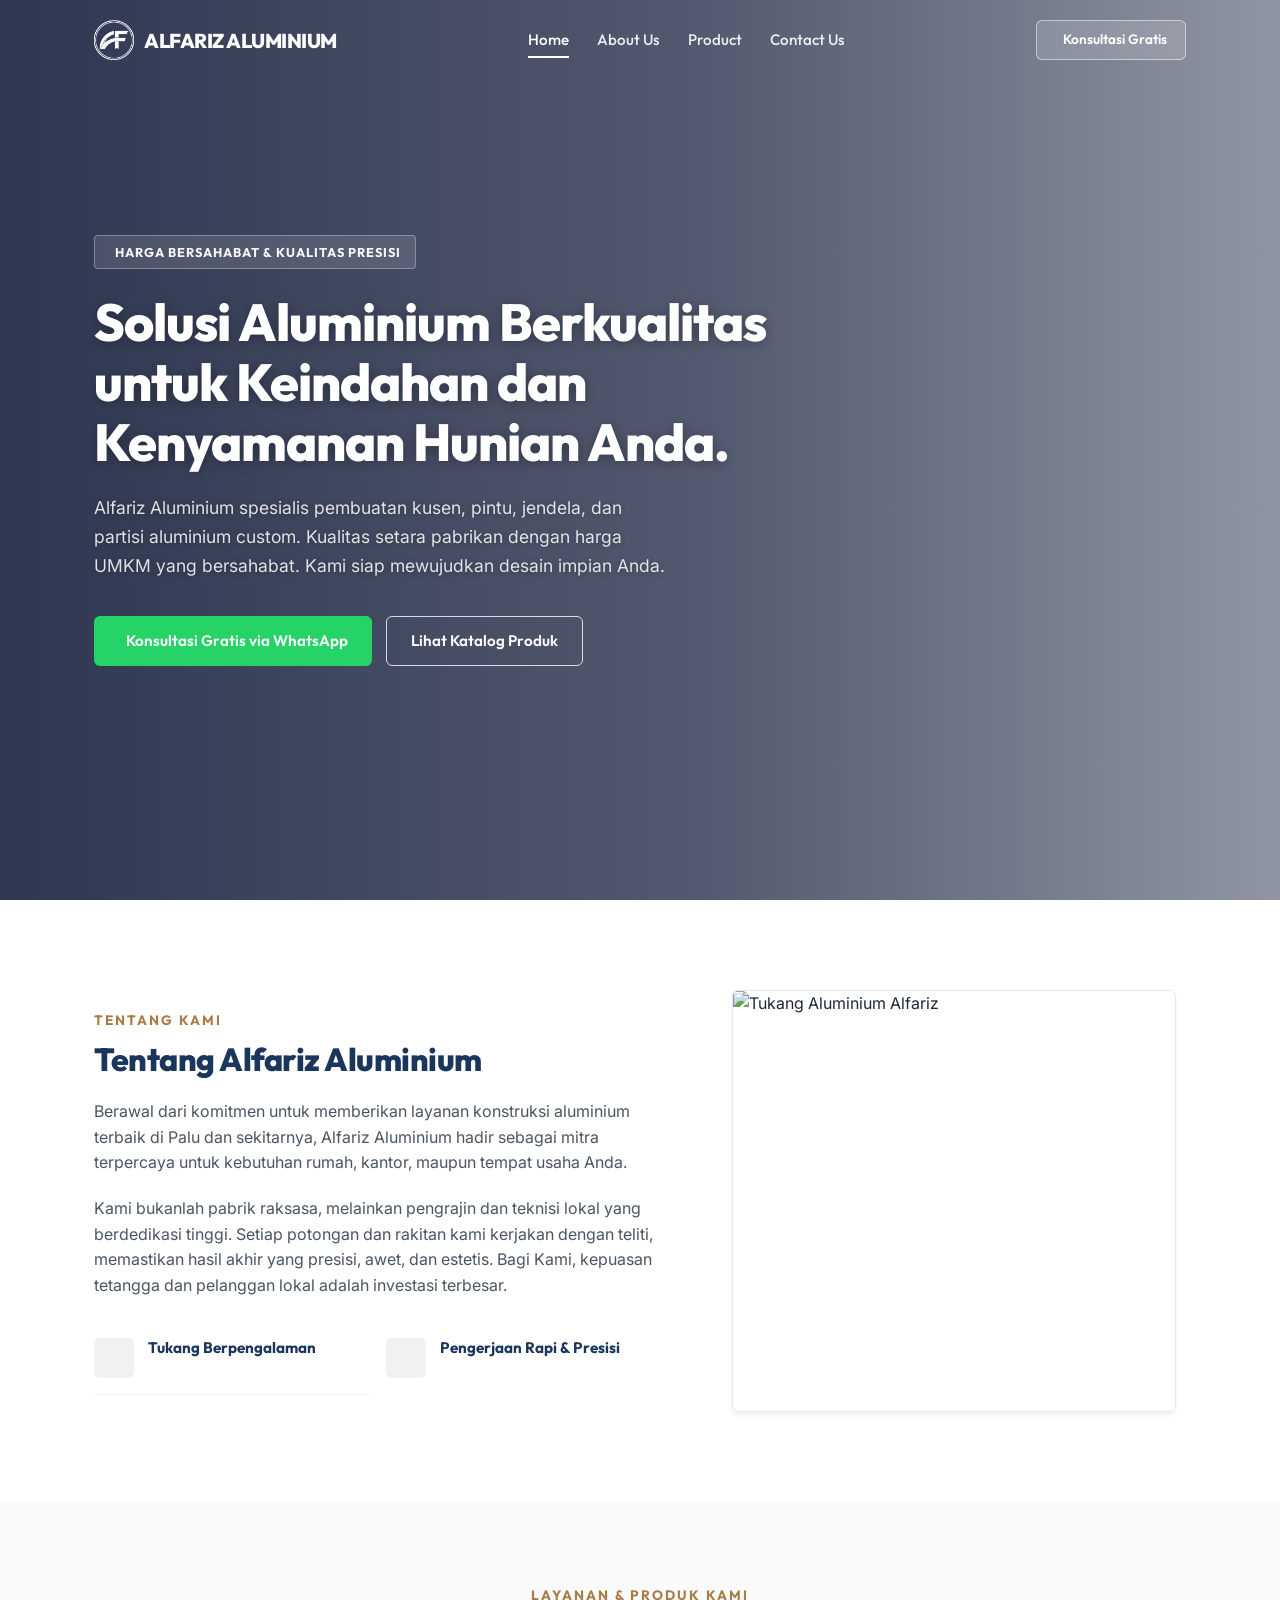
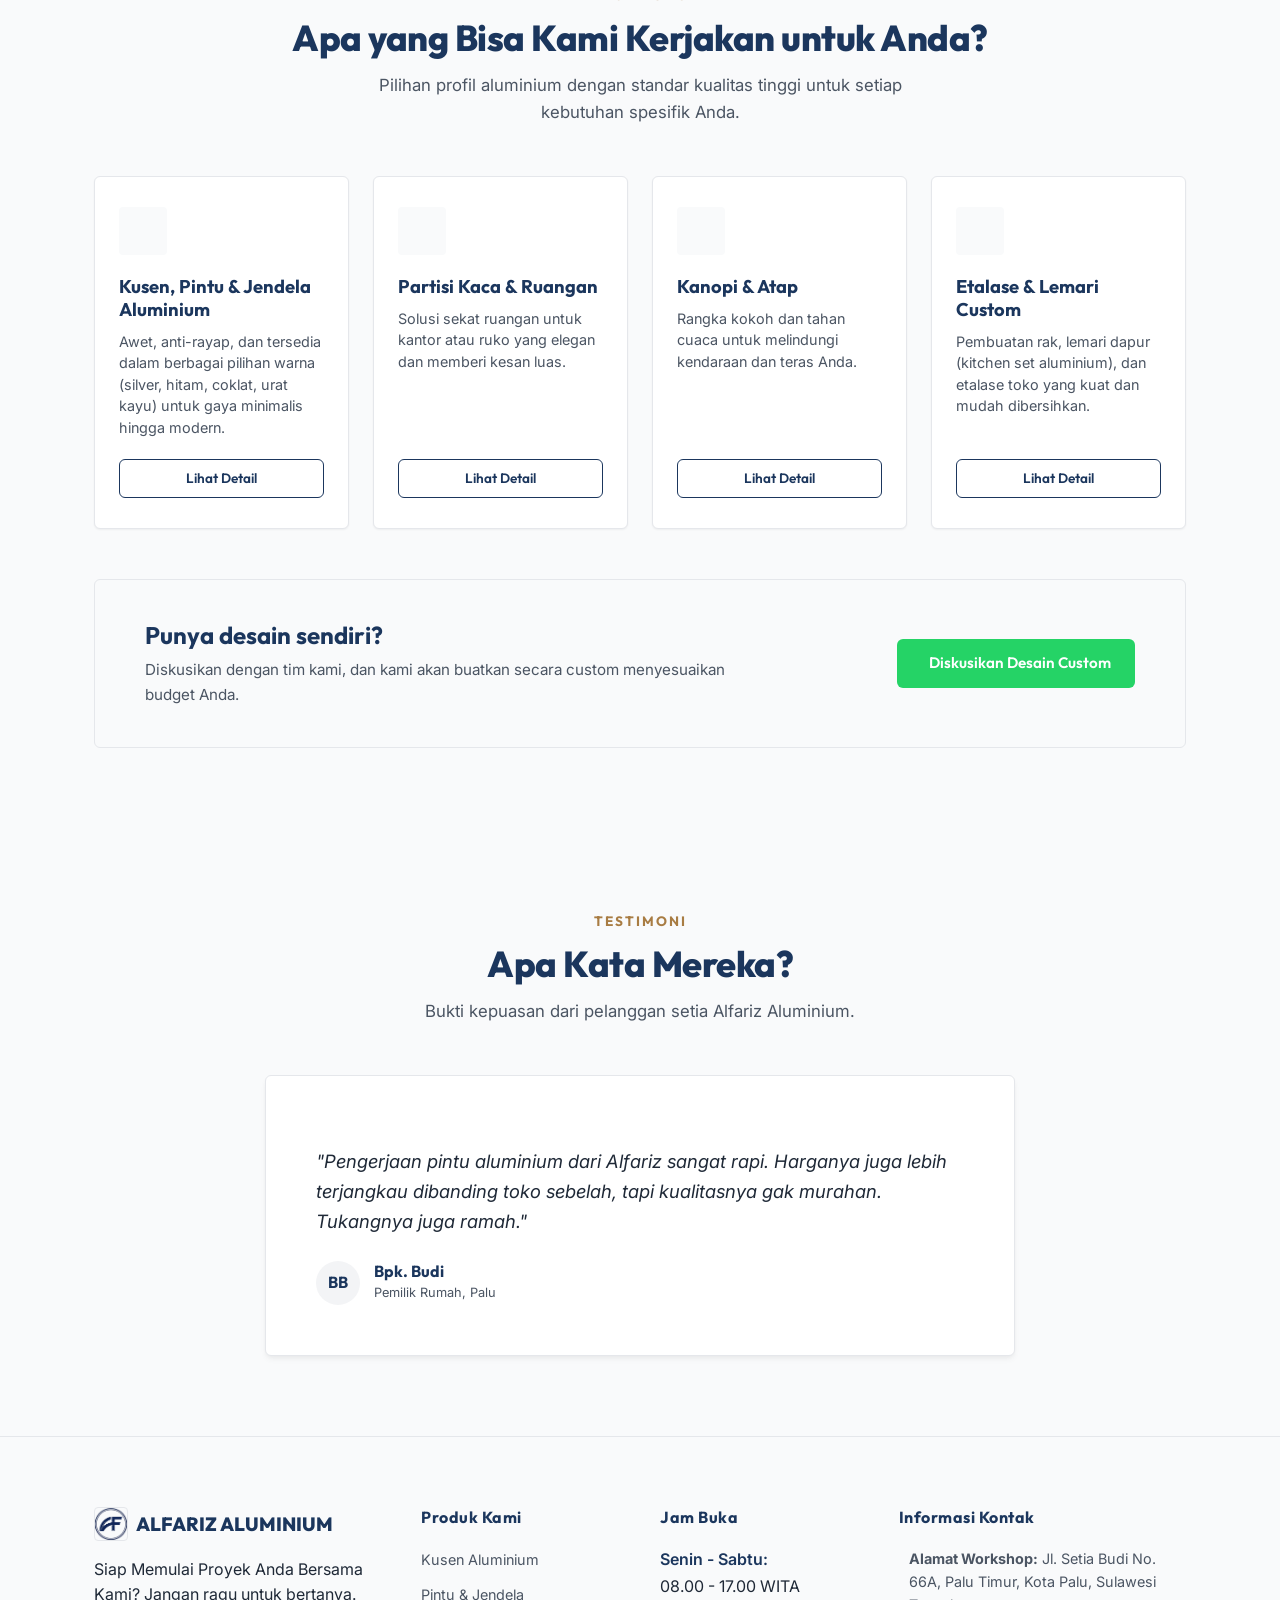
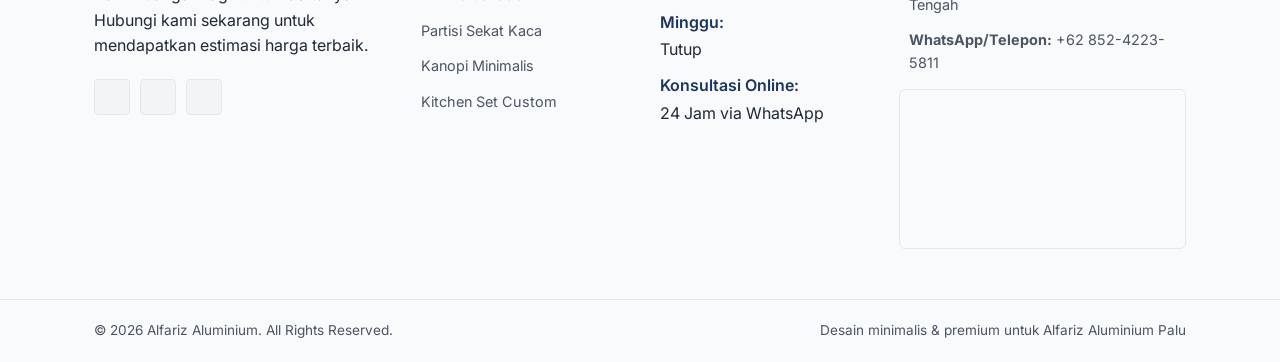
==== index.html @ 1baf0bf0 "Merge pull request #2 from nadiaa-03/home feat: initialize project with global stylesheet, base layo" ====
<!doctype html>
<html lang="id">
  <head>
    <meta charset="UTF-8" />
    <meta name="viewport" content="width=device-width, initial-scale=1.0" />
    <title>
      Alfariz Aluminium - Jasa Kusen, Pintu & Jendela Aluminium Custom Palu
    </title>
    <meta
      name="description"
      content="Bengkel aluminium terpercaya di Palu & sekitarnya. Pembuatan kusen, pintu, jendela, partisi kaca, kanopi, dan etalase custom presisi dengan harga UMKM bersahabat."
    />
    <link rel="preconnect" href="https://fonts.googleapis.com" />
    <link rel="preconnect" href="https://fonts.gstatic.com" crossorigin />
    <link
      href="https://fonts.googleapis.com/css2?family=Inter:wght@300;400;500;600;700&family=Outfit:wght@300;400;500;600;700;800&display=swap"
      rel="stylesheet"
    />
    <link rel="stylesheet" href="style/style.css" />
    <link
      rel="stylesheet"
      type="text/css"
      href="https://cdn.jsdelivr.net/npm/@phosphor-icons/web@2.1.1/src/regular/style.css"
    />
    <link
      rel="stylesheet"
      type="text/css"
      href="https://cdn.jsdelivr.net/npm/@phosphor-icons/web@2.1.1/src/fill/style.css"
    />
  </head>

  <body>
    <header class="header" id="header">
      <div class="navbar container">
        <a href="#" class="mainlogo">
          <div class="logo-icon">
            <img src="assets/logo.png" alt="Alfariz Aluminium Logo" />
          </div>
          <h1>ALFARIZ ALUMINIUM</h1>
        </a>

        <nav class="nav" id="nav-menu">
          <a href="#" class="active">Home</a>
          <a href="pages/about.html">About Us</a>
          <a href="pages/produk.html">Product</a>
          <a href="#kontak">Contact Us</a>
          <div class="mobileactbtn">
            <div
              style="
                display: flex;
                gap: 1em;
                justify-content: center;
                align-items: center;
              "
            >
              <a
                href="https://wa.me/6285242235811?text=Halo%20Alfariz%20Aluminium%2C%20saya%20tertarik%20tanya-tanya%20mengenai%20pembuatan%20kusen%2Fpintu%2Fjendela%20aluminium.%20Bisa%20survei%20ke%20lokasi%3F"
                target="_blank"
                class="btn-whatsapp btn-sm"
              >
                <i class="ph ph-whatsapp-logo"></i> Konsultasi Gratis
              </a>
            </div>
          </div>
        </nav>

        <div class="actbtn">
          <a
            href="https://wa.me/6285242235811?text=Halo%20Alfariz%20Aluminium%2C%20saya%20tertarik%20tanya-tanya%20mengenai%20pembuatan%20kusen%2Fpintu%2Fjendela%20aluminium.%20Bisa%20survei%20ke%20lokasi%3F"
            target="_blank"
            class="btn-whatsapp btn-sm"
          >
            <i class="ph ph-whatsapp-logo"></i> Konsultasi Gratis
          </a>
        </div>

        <button
          class="mobile-nav-toggle"
          id="nav-toggle"
          aria-label="Toggle Menu"
        >
          <i class="ph ph-list"></i>
        </button>
      </div>
    </header>
    <section
      class="hero"
      style="background-image: url(&quot;assets/hero.webp&quot;)"
    >
      <div class="hero-overlay"></div>
      <div class="hero-content container">
        <div class="hero-text-box">
          <span class="badge"
            ><i class="ph ph-seal-check"></i> Harga Bersahabat &amp; Kualitas
            Presisi</span
          >
          <h2 class="hero-title">
            Solusi Aluminium Berkualitas untuk Keindahan dan Kenyamanan Hunian
            Anda.
          </h2>
          <p class="hero-subtitle">
            Alfariz Aluminium spesialis pembuatan kusen, pintu, jendela, dan
            partisi aluminium custom. Kualitas setara pabrikan dengan harga UMKM
            yang bersahabat. Kami siap mewujudkan desain impian Anda.
          </p>
          <div class="hero-actions">
            <a
              href="https://wa.me/6285242235811?text=Halo%20Alfariz%20Aluminium%2C%20saya%20ingin%20konsultasi%20mengenai%20proyek%20saya"
              target="_blank"
              class="btn-whatsapp"
            >
              <i class="ph ph-whatsapp-logo"></i> Konsultasi Gratis via WhatsApp
            </a>
            <a href="pages/produk.html" class="btn-outline-white"
              >Lihat Katalog Produk</a
            >
          </div>
        </div>
      </div>
    </section>
    <section class="about-section section" id="tentang-kami">
      <div class="container about-layout">
        <div class="about-content">
          <span class="section-tag">Tentang Kami</span>
          <h3 class="section-title">Tentang Alfariz Aluminium</h3>
          <p>
            Berawal dari komitmen untuk memberikan layanan konstruksi aluminium
            terbaik di Palu dan sekitarnya, Alfariz Aluminium hadir sebagai
            mitra terpercaya untuk kebutuhan rumah, kantor, maupun tempat usaha
            Anda.
          </p>
          <p>
            Kami bukanlah pabrik raksasa, melainkan pengrajin dan teknisi lokal
            yang berdedikasi tinggi. Setiap potongan dan rakitan kami kerjakan
            dengan teliti, memastikan hasil akhir yang presisi, awet, dan
            estetis. Bagi Kami, kepuasan tetangga dan pelanggan lokal adalah
            investasi terbesar.
          </p>

          <div class="about-highlights">
            <div class="highlight-item">
              <div class="highlight-icon">
                <i class="ph-fill ph-check-square"></i>
              </div>
              <div class="highlight-text">
                <h5>Tukang Berpengalaman</h5>
              </div>
            </div>
            <div class="highlight-item">
              <div class="highlight-icon">
                <i class="ph-fill ph-paint-brush-broad"></i>
              </div>
              <div class="highlight-text">
                <h5>Pengerjaan Rapi &amp; Presisi</h5>
              </div>
            </div>
          </div>
        </div>

        <div class="about-img-box">
          <div class="about-img-wrapper">
            <img
              src="assets/hero2.png"
              alt="Tukang Aluminium Alfariz"
              class="about-img"
            />
          </div>
        </div>
      </div>
    </section>
    <section class="services-section section bg-light" id="layanan">
      <div class="container">
        <div class="section-header">
          <span class="section-tag">Layanan &amp; Produk Kami</span>
          <h3 class="section-title">Apa yang Bisa Kami Kerjakan untuk Anda?</h3>
          <p class="section-desc">
            Pilihan profil aluminium dengan standar kualitas tinggi untuk setiap
            kebutuhan spesifik Anda.
          </p>
        </div>

        <div class="grid-4">
          <div class="service-card">
            <div class="service-icon"><i class="ph ph-door"></i></div>
            <h4>Kusen, Pintu &amp; Jendela Aluminium</h4>
            <p>
              Awet, anti-rayap, dan tersedia dalam berbagai pilihan warna
              (silver, hitam, coklat, urat kayu) untuk gaya minimalis hingga
              modern.
            </p>
            <a
              href="pages/produk.html"
              class="btn-outline btn-sm"
              style="width: 100%; margin-top: auto"
              >Lihat Detail</a
            >
          </div>
          <div class="service-card">
            <div class="service-icon"><i class="ph ph-layout"></i></div>
            <h4>Partisi Kaca &amp; Ruangan</h4>
            <p>
              Solusi sekat ruangan untuk kantor atau ruko yang elegan dan
              memberi kesan luas.
            </p>
            <a
              href="pages/produk.html"
              class="btn-outline btn-sm"
              style="width: 100%; margin-top: auto"
              >Lihat Detail</a
            >
          </div>
          <div class="service-card">
            <div class="service-icon"><i class="ph ph-house-line"></i></div>
            <h4>Kanopi &amp; Atap</h4>
            <p>
              Rangka kokoh dan tahan cuaca untuk melindungi kendaraan dan teras
              Anda.
            </p>
            <a
              href="pages/produk.html"
              class="btn-outline btn-sm"
              style="width: 100%; margin-top: auto"
              >Lihat Detail</a
            >
          </div>
          <div class="service-card">
            <div class="service-icon"><i class="ph ph-blueprint"></i></div>
            <h4>Etalase &amp; Lemari Custom</h4>
            <p>
              Pembuatan rak, lemari dapur (kitchen set aluminium), dan etalase
              toko yang kuat dan mudah dibersihkan.
            </p>
            <a
              href="pages/produk.html"
              class="btn-outline btn-sm"
              style="width: 100%; margin-top: auto"
              >Lihat Detail</a
            >
          </div>
        </div>
        <div class="custom-promo-banner">
          <div class="custom-promo-text">
            <h4>Punya desain sendiri?</h4>
            <p>
              Diskusikan dengan tim kami, dan kami akan buatkan secara custom
              menyesuaikan budget Anda.
            </p>
          </div>
          <a
            href="https://wa.me/6285242235811?text=Halo%20Alfariz%20Aluminium%2C%20saya%20punya%20desain%20sendiri%20dan%20ingin%20tanya%20biaya."
            target="_blank"
            class="btn-whatsapp"
          >
            <i class="ph ph-whatsapp-logo"></i> Diskusikan Desain Custom
          </a>
        </div>
      </div>
    </section>

    <section class="testimonial-section section bg-light" id="testimoni">
      <div class="container">
        <div class="section-header">
          <span class="section-tag">Testimoni</span>
          <h3 class="section-title">Apa Kata Mereka?</h3>
          <p class="section-desc">
            Bukti kepuasan dari pelanggan setia Alfariz Aluminium.
          </p>
        </div>

        <div class="testimonial-container">
          <div class="testimonial-quote-icon"><i class="ph ph-quotes"></i></div>
          <div class="testimonial-rating">
            <i class="ph-fill ph-star"></i>
            <i class="ph-fill ph-star"></i>
            <i class="ph-fill ph-star"></i>
            <i class="ph-fill ph-star"></i>
            <i class="ph-fill ph-star"></i>
          </div>
          <p class="testimonial-text">
            "Pengerjaan pintu aluminium dari Alfariz sangat rapi. Harganya juga
            lebih terjangkau dibanding toko sebelah, tapi kualitasnya gak
            murahan. Tukangnya juga ramah."
          </p>
          <div class="testimonial-author">
            <div class="author-avatar">BB</div>
            <div class="author-info">
              <h5>Bpk. Budi</h5>
              <p>Pemilik Rumah, Palu</p>
            </div>
          </div>
        </div>
      </div>
    </section>
    <footer class="footer" id="kontak">
      <div class="container footer-top">
        <div class="footer-grid">
          <!-- Kolom 1 -->
          <div class="footer-col">
            <a href="#" class="footer-logo">
              <div class="footer-logo-icon">
                <img src="assets/logo.png" alt="Alfariz Aluminium Logo" />
              </div>
              <h2>ALFARIZ ALUMINIUM</h2>
            </a>
            <p>
              Siap Memulai Proyek Anda Bersama Kami? Jangan ragu untuk bertanya.
              Hubungi kami sekarang untuk mendapatkan estimasi harga terbaik.
            </p>
            <div class="social-links">
              <a href="#" aria-label="Facebook"
                ><i class="ph-fill ph-facebook-logo"></i
              ></a>
              <a href="#" aria-label="Instagram"
                ><i class="ph-fill ph-instagram-logo"></i
              ></a>
              <a
                href="https://wa.me/6285242235811"
                target="_blank"
                aria-label="WhatsApp"
                ><i class="ph-fill ph-whatsapp-logo"></i
              ></a>
            </div>
          </div>
          <div class="footer-col">
            <h4>Produk Kami</h4>
            <ul>
              <li><a href="pages/produk.html">Kusen Aluminium</a></li>
              <li><a href="pages/produk.html">Pintu &amp; Jendela</a></li>
              <li><a href="pages/produk.html">Partisi Sekat Kaca</a></li>
              <li><a href="pages/produk.html">Kanopi Minimalis</a></li>
              <li><a href="pages/produk.html">Kitchen Set Custom</a></li>
            </ul>
          </div>
          <div class="footer-col">
            <h4>Jam Buka</h4>
            <ul>
              <li>
                <span
                  style="
                    display: block;
                    font-weight: 600;
                    color: var(--primary-color);
                    margin-bottom: 2px;
                  "
                  >Senin - Sabtu:</span
                >
                08.00 - 17.00 WITA
              </li>
              <li>
                <span
                  style="
                    display: block;
                    font-weight: 600;
                    color: var(--primary-color);
                    margin-bottom: 2px;
                  "
                  >Minggu:</span
                >
                Tutup
              </li>
              <li>
                <span
                  style="
                    display: block;
                    font-weight: 600;
                    color: var(--primary-color);
                    margin-bottom: 2px;
                  "
                  >Konsultasi Online:</span
                >
                24 Jam via WhatsApp
              </li>
            </ul>
          </div>
          <div class="footer-col">
            <h4>Informasi Kontak</h4>
            <div class="contact-item">
              <i class="ph ph-map-pin"></i>
              <span
                ><strong>Alamat Workshop:</strong> Jl. Setia Budi No. 66A, Palu
                Timur, Kota Palu, Sulawesi Tengah</span
              >
            </div>
            <div class="contact-item">
              <i class="ph ph-phone"></i>
              <span><strong>WhatsApp/Telepon:</strong> +62 852-4223-5811</span>
            </div>
            <div class="map-wrapper">
              <iframe
                src="https://www.google.com/maps/embed?pb=!1m18!1m12!1m3!1d3989.3392387255503!2d119.87654917501258!3d-0.887912499103489!2m3!1f0!2f0!3f0!3m2!1i1024!2i768!4f13.1!3m3!1m2!1s0x2d8bedd5c9bcc8b3%3A0x6ffa94fde6318a4d!2sJl.%20Setia%20Budi%20Lrg%20Samping%20Gereja%20No.66%2C%20Advent%2C%20Kec.%20Palu%20Tim.%2C%20Kota%20Palu%2C%20Sulawesi%20Tengah%2094118!5e0!3m2!1sid!2sid!4v1780995132276!5m2!1sid!2sid"
                width="600"
                height="450"
                style="border: 0"
                allowfullscreen=""
                loading="lazy"
                referrerpolicy="no-referrer-when-downgrade"
              ></iframe>
            </div>
          </div>
        </div>
      </div>

      <div class="footer-bottom">
        <div class="container">
          <p>&copy; 2026 Alfariz Aluminium. All Rights Reserved.</p>
          <p>Desain minimalis &amp; premium untuk Alfariz Aluminium Palu</p>
        </div>
      </div>
    </footer>

    <script src="js/script.js"></script>
  </body>
</html>
---- style/style.css ----
@import url("https://fonts.googleapis.com/css2?family=Inter:wght@300;400;500;600;700&family=Outfit:wght@300;400;500;600;700;800&display=swap");

:root {
  --primary-color: #1b365d;
  --primary-dark: #0f1e36;
  --accent-color: #a87c43;
  --accent-hover: #8c6239;
  --bg-main: #ffffff;
  --bg-light: #f9fafb;
  --text-main: #1f2937;
  --text-muted: #4b5563;
  --border-color: #e5e7eb;
  --border-light: #f3f4f6;
  --font-family: "Inter", sans-serif;
  --font-title: "Outfit", sans-serif;
  --container-width: 1140px;
  --border-radius: 6px;
  --border-radius-lg: 10px;
  --transition-fast: 0.2s ease-in-out;
  --transition-smooth: 0.35s ease-in-out;
  --shadow-sm: 0 1px 2px 0 rgba(0, 0, 0, 0.05);
  --shadow-md:
    0 4px 6px -1px rgba(0, 0, 0, 0.05), 0 2px 4px -1px rgba(0, 0, 0, 0.03);
  --shadow-lg:
    0 10px 15px -3px rgba(0, 0, 0, 0.05), 0 4px 6px -2px rgba(0, 0, 0, 0.02);
}

* {
  padding: 0;
  margin: 0;
  box-sizing: border-box;
}

html {
  scroll-behavior: smooth;
  font-size: 16px;
}

body {
  font-family: var(--font-family);
  color: var(--text-main);
  line-height: 1.6;
  background-color: var(--bg-main);
  overflow-x: hidden;
}

h1,
h2,
h3,
h4,
h5,
h6 {
  font-family: var(--font-title);
  color: var(--primary-color);
  font-weight: 700;
  line-height: 1.25;
}

p {
  font-family: var(--font-family);
  font-weight: 400;
}

.container {
  max-width: var(--container-width);
  margin: 0 auto;
  padding: 0 24px;
  width: 100%;
}

.section {
  padding: 80px 0;
}

.bg-light {
  background-color: var(--bg-light);
}

.text-center {
  text-align: center;
}

.text-left {
  text-align: left !important;
}

.text-accent {
  color: var(--accent-color);
}

.section-header {
  text-align: center;
  margin-bottom: 50px;
}

.section-tag {
  display: inline-block;
  color: var(--accent-color);
  font-family: var(--font-title);
  font-size: 0.85rem;
  font-weight: 700;
  letter-spacing: 2px;
  text-transform: uppercase;
  margin-bottom: 8px;
}

.section-title {
  font-size: 2.25rem;
  font-weight: 800;
  color: var(--primary-color);
  letter-spacing: -0.5px;
  margin-bottom: 12px;
}

.section-desc {
  color: var(--text-muted);
  font-size: 1.05rem;
  max-width: 600px;
  margin: 0 auto;
}

.btn-primary,
.btn-secondary,
.btn-outline,
.btn-whatsapp,
.btn-outline-white {
  display: inline-flex;
  align-items: center;
  justify-content: center;
  gap: 8px;
  padding: 12px 24px;
  font-family: var(--font-title);
  font-weight: 600;
  font-size: 0.95rem;
  text-decoration: none;
  border-radius: var(--border-radius);
  transition: var(--transition-fast);
  cursor: pointer;
  border: none;
}

.btn-primary {
  background-color: var(--primary-color);
  color: var(--bg-main);
}

.btn-primary:hover {
  background-color: var(--primary-dark);
  transform: translateY(-1px);
}

.btn-whatsapp {
  background-color: #25d366;
  color: var(--bg-main);
}

.btn-whatsapp:hover {
  background-color: #128c7e;
  transform: translateY(-1px);
}

.btn-outline {
  background-color: transparent;
  color: var(--primary-color);
  border: 1.5px solid var(--primary-color);
}

.btn-outline:hover {
  background-color: var(--primary-color);
  color: var(--bg-main);
  transform: translateY(-1px);
}

.btn-outline-white {
  background-color: transparent;
  color: var(--bg-main);
  border: 1.5px solid rgba(255, 255, 255, 0.8);
}

.btn-outline-white:hover {
  border-color: var(--bg-main);
  background-color: var(--bg-main);
  color: var(--primary-color);
  transform: translateY(-1px);
}

.btn-sm {
  padding: 8px 18px;
  font-size: 0.85rem;
}

.header {
  background: transparent;
  position: fixed;
  width: 100%;
  top: 0;
  left: 0;
  z-index: 1000;
  border-bottom: 1px solid transparent;
  transition:
    background 0.35s ease,
    border-color 0.35s ease,
    box-shadow 0.35s ease;
}

.header.scrolled {
  background: var(--bg-main);
  border-bottom-color: var(--border-color);
  box-shadow: 0 2px 8px rgba(0, 0, 0, 0.06);
}

.navbar {
  display: flex;
  justify-content: space-between;
  align-items: center;
  height: 80px;
}

.mainlogo {
  display: flex;
  align-items: center;
  text-decoration: none;
  gap: 10px;
}

.logo-icon {
  display: flex;
  align-items: center;
  justify-content: center;
  filter: brightness(0) invert(1);
  border-radius: 4px;
  overflow: hidden;
  transition:
    background 0.35s ease,
    color 0.35s ease;
}

.logo-icon img {
  width: 40px;
  height: 40px;
  object-fit: contain;
  display: block;
}

.header.scrolled .logo-icon {
  color: var(--bg-main);
}

.mainlogo h1 {
  font-size: 1.25rem;
  font-weight: 800;
  letter-spacing: -0.5px;
  color: var(--bg-main);
  display: flex;
  align-items: center;
  gap: 4px;
  transition: color 0.35s ease;
}

.header.scrolled .mainlogo h1 {
  color: var(--primary-color);
}

.mainlogo h1 span {
  font-weight: 400;
  color: rgba(255, 255, 255, 0.7);
  transition: color 0.35s ease;
}

.header.scrolled .mainlogo h1 span {
  color: var(--text-muted);
}

.nav {
  display: flex;
  gap: 28px;
}

.nav a {
  color: rgba(255, 255, 255, 0.9);
  text-decoration: none;
  font-weight: 500;
  font-size: 0.95rem;
  transition: var(--transition-fast);
  position: relative;
  padding: 6px 0;
  font-family: var(--font-title);
}

.header.scrolled .nav a {
  color: var(--text-main);
}

.nav a:hover,
.nav a.active {
  color: var(--bg-main);
}

.header.scrolled .nav a:hover,
.header.scrolled .nav a.active {
  color: var(--accent-color);
}

.nav a::after {
  content: "";
  position: absolute;
  width: 0;
  height: 2px;
  bottom: 0;
  left: 0;
  background-color: var(--bg-main);
  transition: var(--transition-fast);
}

.header.scrolled .nav a::after {
  background-color: var(--accent-color);
}

.nav a:hover::after,
.nav a.active::after {
  width: 100%;
}

.actbtn {
  display: flex;
  align-items: center;
}

.mobileactbtn {
  display: none;
}

.actbtn .btn-whatsapp {
  background-color: rgba(255, 255, 255, 0.15);
  color: var(--bg-main);
  border: 1.5px solid rgba(255, 255, 255, 0.5);
  transition:
    background 0.35s ease,
    color 0.35s ease,
    border-color 0.35s ease;
}

.actbtn .btn-whatsapp:hover {
  background-color: rgba(255, 255, 255, 0.25);
}

.header.scrolled .actbtn .btn-whatsapp {
  background-color: #25d366;
  color: var(--bg-main);
  border-color: transparent;
}

.header.scrolled .actbtn .btn-whatsapp:hover {
  background-color: #128c7e;
}

.mobile-nav-toggle {
  display: none;
  background: transparent;
  border: none;
  color: var(--bg-main);
  font-size: 1.5rem;
  cursor: pointer;
  transition: color 0.35s ease;
}

.header.scrolled .mobile-nav-toggle {
  color: var(--primary-color);
}

.hero {
  position: relative;
  height: 100vh;
  min-height: 620px;
  display: flex;
  align-items: center;
  background-size: cover;
  background-position: center;
  background-repeat: no-repeat;
}

.hero-overlay {
  position: absolute;
  top: 0;
  left: 0;
  width: 100%;
  height: 100%;
  background: linear-gradient(
    to right,
    rgba(10, 20, 50, 0.85) 0%,
    rgba(10, 20, 50, 0.7) 55%,
    rgba(10, 20, 50, 0.45) 100%
  );
  z-index: 1;
}

.hero-content {
  position: relative;
  z-index: 2;
  padding: 0 24px;
}

.hero-text-box {
  max-width: 680px;
}

.badge {
  display: inline-flex;
  align-items: center;
  gap: 6px;
  padding: 6px 14px;
  background-color: rgba(255, 255, 255, 0.12);
  color: rgba(255, 255, 255, 0.95);
  border: 1px solid rgba(255, 255, 255, 0.3);
  border-radius: 4px;
  font-size: 0.8rem;
  font-weight: 700;
  font-family: var(--font-title);
  margin-bottom: 24px;
  letter-spacing: 1px;
  text-transform: uppercase;
}

.hero-title {
  font-size: 3.25rem;
  font-weight: 800;
  line-height: 1.15;
  margin-bottom: 20px;
  letter-spacing: -1px;
  color: #ffffff;
  text-shadow: 0 2px 12px rgba(0, 0, 0, 0.3);
}

.hero-subtitle {
  font-size: 1.1rem;
  color: rgba(255, 255, 255, 0.85);
  margin-bottom: 36px;
  line-height: 1.65;
  max-width: 580px;
  text-shadow: 0 1px 6px rgba(0, 0, 0, 0.3);
}

.hero-actions {
  display: flex;
  gap: 14px;
  flex-wrap: wrap;
}

.about-layout {
  display: grid;
  grid-template-columns: 1.1fr 0.9fr;
  gap: 60px;
  align-items: center;
}

.about-content h3 {
  margin-bottom: 20px;
  font-size: 2rem;
}

.about-content p {
  font-size: 1rem;
  color: var(--text-muted);
  margin-bottom: 20px;
}

.about-highlights {
  display: grid;
  grid-template-columns: 1fr 1fr;
  gap: 16px;
  margin-top: 24px;
}

.highlight-item {
  display: flex;
  align-items: center;
  gap: 10px;
}

.highlight-icon {
  width: 34px;
  height: 34px;
  border-radius: 4px;
  background-color: rgba(27, 54, 93, 0.05);
  color: var(--primary-color);
  display: flex;
  align-items: center;
  justify-content: center;
  font-size: 1.15rem;
}

.highlight-text h5 {
  font-size: 0.95rem;
  color: var(--primary-color);
  font-weight: 700;
}

.about-img-box {
  position: relative;
  padding: 10px;
}

.about-img-wrapper {
  overflow: hidden;
  border-radius: var(--border-radius);
  box-shadow: var(--shadow-md);
  border: 1px solid var(--border-color);
}

.about-img {
  width: 100%;
  height: 420px;
  object-fit: cover;
  display: block;
}

.grid-4 {
  display: grid;
  grid-template-columns: repeat(4, 1fr);
  gap: 24px;
}

.service-card {
  background: var(--bg-main);
  border: 1px solid var(--border-color);
  border-radius: var(--border-radius);
  padding: 30px 24px;
  transition: var(--transition-fast);
  display: flex;
  flex-direction: column;
  height: 100%;
  box-shadow: var(--shadow-sm);
}

.service-card:hover {
  border-color: var(--accent-color);
  box-shadow: var(--shadow-md);
  transform: translateY(-2px);
}

.service-icon {
  width: 48px;
  height: 48px;
  border-radius: 4px;
  background-color: var(--bg-light);
  color: var(--primary-color);
  display: flex;
  align-items: center;
  justify-content: center;
  font-size: 1.5rem;
  margin-bottom: 20px;
  transition: var(--transition-fast);
}

.service-card:hover .service-icon {
  background-color: var(--primary-color);
  color: var(--bg-main);
}

.service-card h4 {
  font-size: 1.15rem;
  margin-bottom: 10px;
}

.service-card p {
  color: var(--text-muted);
  font-size: 0.9rem;
  margin-bottom: 20px;
  flex-grow: 1;
  line-height: 1.5;
}

.service-link {
  display: inline-flex;
  align-items: center;
  gap: 6px;
  font-family: var(--font-title);
  color: var(--accent-color);
  font-weight: 700;
  text-decoration: none;
  font-size: 0.9rem;
  margin-top: auto;
}

.service-link:hover {
  color: var(--accent-hover);
}

.custom-promo-banner {
  margin-top: 50px;
  background-color: var(--bg-light);
  border: 1px solid var(--border-color);
  border-radius: var(--border-radius);
  padding: 40px 50px;
  display: flex;
  align-items: center;
  justify-content: space-between;
  gap: 30px;
}

.custom-promo-text h4 {
  font-size: 1.5rem;
  margin-bottom: 8px;
  color: var(--primary-color);
}

.custom-promo-text p {
  color: var(--text-muted);
  font-size: 0.95rem;
  max-width: 600px;
}

.why-grid {
  display: grid;
  grid-template-columns: repeat(4, 1fr);
  gap: 24px;
}

.why-item {
  background: var(--bg-main);
  border: 1px solid var(--border-color);
  padding: 24px;
  border-radius: var(--border-radius);
  box-shadow: var(--shadow-sm);
}

.why-icon-box {
  width: 40px;
  height: 40px;
  border-radius: 4px;
  background-color: rgba(168, 124, 67, 0.08);
  color: var(--accent-color);
  display: flex;
  align-items: center;
  justify-content: center;
  font-size: 1.3rem;
  margin-bottom: 16px;
}

.why-item h4 {
  font-size: 1.1rem;
  margin-bottom: 8px;
}

.why-item p {
  font-size: 0.85rem;
  color: var(--text-muted);
  line-height: 1.5;
}

.testimonial-container {
  max-width: 750px;
  margin: 0 auto;
  background: var(--bg-main);
  border: 1px solid var(--border-color);
  border-radius: var(--border-radius);
  padding: 50px;
  box-shadow: var(--shadow-md);
  position: relative;
}

.testimonial-quote-icon {
  position: absolute;
  top: 30px;
  right: 40px;
  font-size: 4rem;
  color: var(--border-light);
  line-height: 1;
  z-index: 1;
  opacity: 0.5;
}

.testimonial-rating {
  display: flex;
  gap: 4px;
  color: #fbbf24;
  /* Star Yellow */
  font-size: 1.1rem;
  margin-bottom: 20px;
}

.testimonial-text {
  font-size: 1.15rem;
  color: var(--text-main);
  line-height: 1.65;
  margin-bottom: 24px;
  font-style: italic;
  position: relative;
  z-index: 2;
}

.testimonial-author {
  display: flex;
  align-items: center;
  gap: 14px;
}

.author-avatar {
  width: 44px;
  height: 44px;
  border-radius: 50%;
  background-color: var(--border-light);
  display: flex;
  align-items: center;
  justify-content: center;
  font-weight: 700;
  font-family: var(--font-title);
  color: var(--primary-color);
}

.author-info h5 {
  font-size: 1rem;
  margin-bottom: 2px;
}

.author-info p {
  font-size: 0.8rem;
  color: var(--text-muted);
}

.footer {
  background-color: var(--bg-light);
  color: var(--text-main);
  padding-top: 70px;
  border-top: 1px solid var(--border-color);
}

.footer-top {
  margin-bottom: 50px;
}

.footer-logo {
  display: flex;
  align-items: center;
  gap: 8px;
  text-decoration: none;
  margin-bottom: 16px;
}

.footer-logo-icon {
  width: 34px;
  height: 34px;
  display: flex;
  align-items: center;
  justify-content: center;
  background-color: var(--bg-light);
  border: 1px solid var(--border-color);
  border-radius: 4px;
}

.footer-logo-icon img {
  width: 100%;
  height: 100%;
  object-fit: contain;
  display: block;
}

.footer-logo h2 {
  color: var(--primary-color);
  font-size: 1.2rem;
  font-weight: 800;
}

.footer-grid {
  display: grid;
  grid-template-columns: 1.3fr 0.9fr 0.9fr 1.3fr;
  gap: 40px;
}

.footer-col h4 {
  color: var(--primary-color);
  font-size: 1rem;
  margin-bottom: 20px;
  font-weight: 700;
  letter-spacing: 0.5px;
}

.footer-col ul {
  list-style: none;
}

.footer-col ul li {
  margin-bottom: 10px;
}

.footer-col ul a {
  color: var(--text-muted);
  text-decoration: none;
  font-size: 0.9rem;
  transition: var(--transition-fast);
}

.footer-col ul a:hover {
  color: var(--accent-color);
}

.contact-item {
  display: flex;
  align-items: flex-start;
  gap: 10px;
  margin-bottom: 12px;
  font-size: 0.9rem;
  color: var(--text-muted);
}

.contact-item i {
  color: var(--accent-color);
  font-size: 1.1rem;
  margin-top: 2px;
}

.map-wrapper {
  border-radius: var(--border-radius);
  overflow: hidden;
  border: 1px solid var(--border-color);
  height: 160px;
  margin-top: 15px;
}

.map-wrapper iframe {
  width: 100%;
  height: 100%;
  border: 0;
  display: block;
}

.footer-bottom {
  background-color: var(--bg-light);
  padding: 20px 0;
  font-size: 0.85rem;
  color: var(--text-muted);
  border-top: 1px solid var(--border-color);
}

.footer-bottom .container {
  display: flex;
  justify-content: space-between;
  align-items: center;
  flex-wrap: wrap;
  gap: 16px;
}

.page-hero {
  position: relative;
  background-color: var(--primary-color);
  padding: 130px 0 70px;
  overflow: hidden;
}

.page-hero::before {
  content: "";
  position: absolute;
  inset: 0;
  background: url("../assets/hero.webp") center / cover no-repeat;
  opacity: 0.08;
  z-index: 0;
}

.page-hero-overlay {
  position: absolute;
  inset: 0;
  background: linear-gradient(
    135deg,
    rgba(15, 30, 54, 0.95) 0%,
    rgba(27, 54, 93, 0.88) 100%
  );
  z-index: 1;
}

.page-hero-content {
  position: relative;
  z-index: 2;
}

.page-hero-tag {
  display: inline-flex;
  align-items: center;
  gap: 6px;
  background-color: rgba(168, 124, 67, 0.2);
  color: var(--accent-color);
  border: 1px solid rgba(168, 124, 67, 0.4);
  border-radius: 4px;
  padding: 5px 14px;
  font-size: 0.8rem;
  font-weight: 700;
  font-family: var(--font-title);
  letter-spacing: 1.5px;
  text-transform: uppercase;
  margin-bottom: 20px;
}

.page-hero-title {
  font-family: var(--font-title);
  font-size: 2.8rem;
  font-weight: 800;
  color: #ffffff;
  line-height: 1.2;
  letter-spacing: -0.5px;
  margin-bottom: 16px;
}

.page-hero-sub {
  font-size: 1.05rem;
  color: rgba(255, 255, 255, 0.75);
  max-width: 600px;
  line-height: 1.65;
  margin-bottom: 28px;
}

.breadcrumb {
  display: flex;
  align-items: center;
  gap: 8px;
  font-size: 0.88rem;
  font-family: var(--font-title);
}

.breadcrumb a {
  color: rgba(255, 255, 255, 0.6);
  text-decoration: none;
  display: flex;
  align-items: center;
  gap: 5px;
  transition: var(--transition-fast);
}

.breadcrumb a:hover {
  color: var(--accent-color);
}

.breadcrumb span {
  color: rgba(255, 255, 255, 0.85);
  font-weight: 600;
}

.breadcrumb-sep {
  color: rgba(255, 255, 255, 0.35);
  font-size: 0.75rem;
}

.about-stats {
  display: flex;
  align-items: center;
  justify-content: space-around;
  background-color: var(--primary-color);
  border-radius: var(--border-radius);
  padding: 20px 24px;
  margin-top: 16px;
}

.about-stat-item {
  display: flex;
  flex-direction: column;
  align-items: center;
  gap: 4px;
}

.stat-number {
  font-family: var(--font-title);
  font-size: 1.6rem;
  font-weight: 800;
  color: #ffffff;
  line-height: 1;
}

.stat-label {
  font-size: 0.78rem;
  color: rgba(255, 255, 255, 0.65);
  font-weight: 500;
  text-align: center;
}

.about-stat-divider {
  width: 1px;
  height: 36px;
  background-color: rgba(255, 255, 255, 0.2);
}

.about-highlights .highlight-item {
  display: flex;
  align-items: flex-start;
  gap: 14px;
  padding: 16px 0;
  border-bottom: 1px solid var(--border-light);
}

.about-highlights .highlight-item:last-child {
  border-bottom: none;
}

.about-highlights .highlight-icon {
  width: 40px;
  height: 40px;
  flex-shrink: 0;
  border-radius: 6px;
  background-color: rgba(27, 54, 93, 0.07);
  color: var(--primary-color);
  display: flex;
  align-items: center;
  justify-content: center;
  font-size: 1.25rem;
}

.about-highlights .highlight-text h5 {
  font-size: 0.95rem;
  color: var(--primary-color);
  font-weight: 700;
  margin-bottom: 3px;
}

.about-highlights .highlight-text p {
  font-size: 0.85rem;
  color: var(--text-muted);
  margin: 0;
  line-height: 1.5;
}

.cta-strip {
  background-color: var(--primary-dark);
  padding: 80px 0;
}

.cta-strip-inner {
  display: flex;
  align-items: center;
  justify-content: space-between;
  gap: 40px;
  flex-wrap: wrap;
}

.cta-strip-text h3 {
  font-size: 2rem;
  font-weight: 800;
  color: #ffffff;
  margin-bottom: 10px;
  line-height: 1.25;
}

.cta-strip-text p {
  color: rgba(255, 255, 255, 0.7);
  font-size: 1rem;
  max-width: 520px;
  line-height: 1.6;
}

.cta-strip-actions {
  display: flex;
  gap: 14px;
  flex-wrap: wrap;
  flex-shrink: 0;
}

.social-links {
  display: flex;
  gap: 10px;
  margin-top: 20px;
}

.social-links a {
  width: 36px;
  height: 36px;
  border-radius: 4px;
  background-color: var(--border-light);
  color: var(--text-muted);
  display: flex;
  align-items: center;
  justify-content: center;
  font-size: 1.1rem;
  text-decoration: none;
  transition: var(--transition-fast);
  border: 1px solid var(--border-color);
}

.social-links a:hover {
  background-color: var(--primary-color);
  color: #ffffff;
  border-color: var(--primary-color);
}

@media (max-width: 1024px) {
  .hero {
    height: 85vh;
  }

  .hero-title {
    font-size: 2.5rem;
  }

  .grid-4 {
    grid-template-columns: repeat(2, 1fr);
  }

  .why-grid {
    grid-template-columns: repeat(2, 1fr);
  }

  .about-layout {
    grid-template-columns: 1fr;
    gap: 40px;
  }

  .footer-grid {
    grid-template-columns: repeat(2, 1fr);
    gap: 30px;
  }
}

@media (max-width: 768px) {
  .navbar {
    height: 70px;
  }

  .nav {
    display: none;
    position: absolute;
    top: 70px;
    left: 0;
    width: 100%;
    background-color: var(--bg-main);
    border-bottom: 1px solid var(--border-color);
    flex-direction: column;
    gap: 0;
    padding: 15px 0;
    box-shadow: var(--shadow-md);
  }

  .nav.active {
    display: flex;
    align-items: center;
    justify-content: space-between;
    padding: 16px;
  }

  .nav.active a {
    color: var(--text-main);
  }

  .nav a {
    padding: 12px 24px;
    border-bottom: 1px solid var(--border-light);
  }

  .nav a::after {
    display: none;
  }

  .mobile-nav-toggle {
    display: block;
  }

  .actbtn {
    display: none;
  }

  .mobileactbtn {
    display: flex;
    align-items: center;
    justify-content: center;
    margin-top: 16px;
  }

  .hero {
    height: 100dvh;
    min-height: 550px;
  }

  .hero-overlay {
    background: linear-gradient(
      to bottom,
      rgba(10, 20, 50, 0.8) 0%,
      rgba(10, 20, 50, 0.75) 100%
    );
  }

  .hero-text-box {
    text-align: left;
  }

  .hero-title {
    font-size: 2.1rem;
  }

  .hero-subtitle {
    font-size: 1rem;
  }

  .hero-actions {
    flex-direction: column;
    align-items: flex-start;
  }

  .grid-4,
  .why-grid {
    grid-template-columns: 1fr;
  }

  .custom-promo-banner {
    flex-direction: column;
    padding: 30px;
    text-align: center;
  }

  .testimonial-container {
    padding: 30px 20px;
  }

  .testimonial-text {
    font-size: 1.05rem;
  }

  .footer-grid {
    grid-template-columns: 1fr;
  }

  .footer-bottom .container {
    flex-direction: column;
    text-align: center;
  }
}
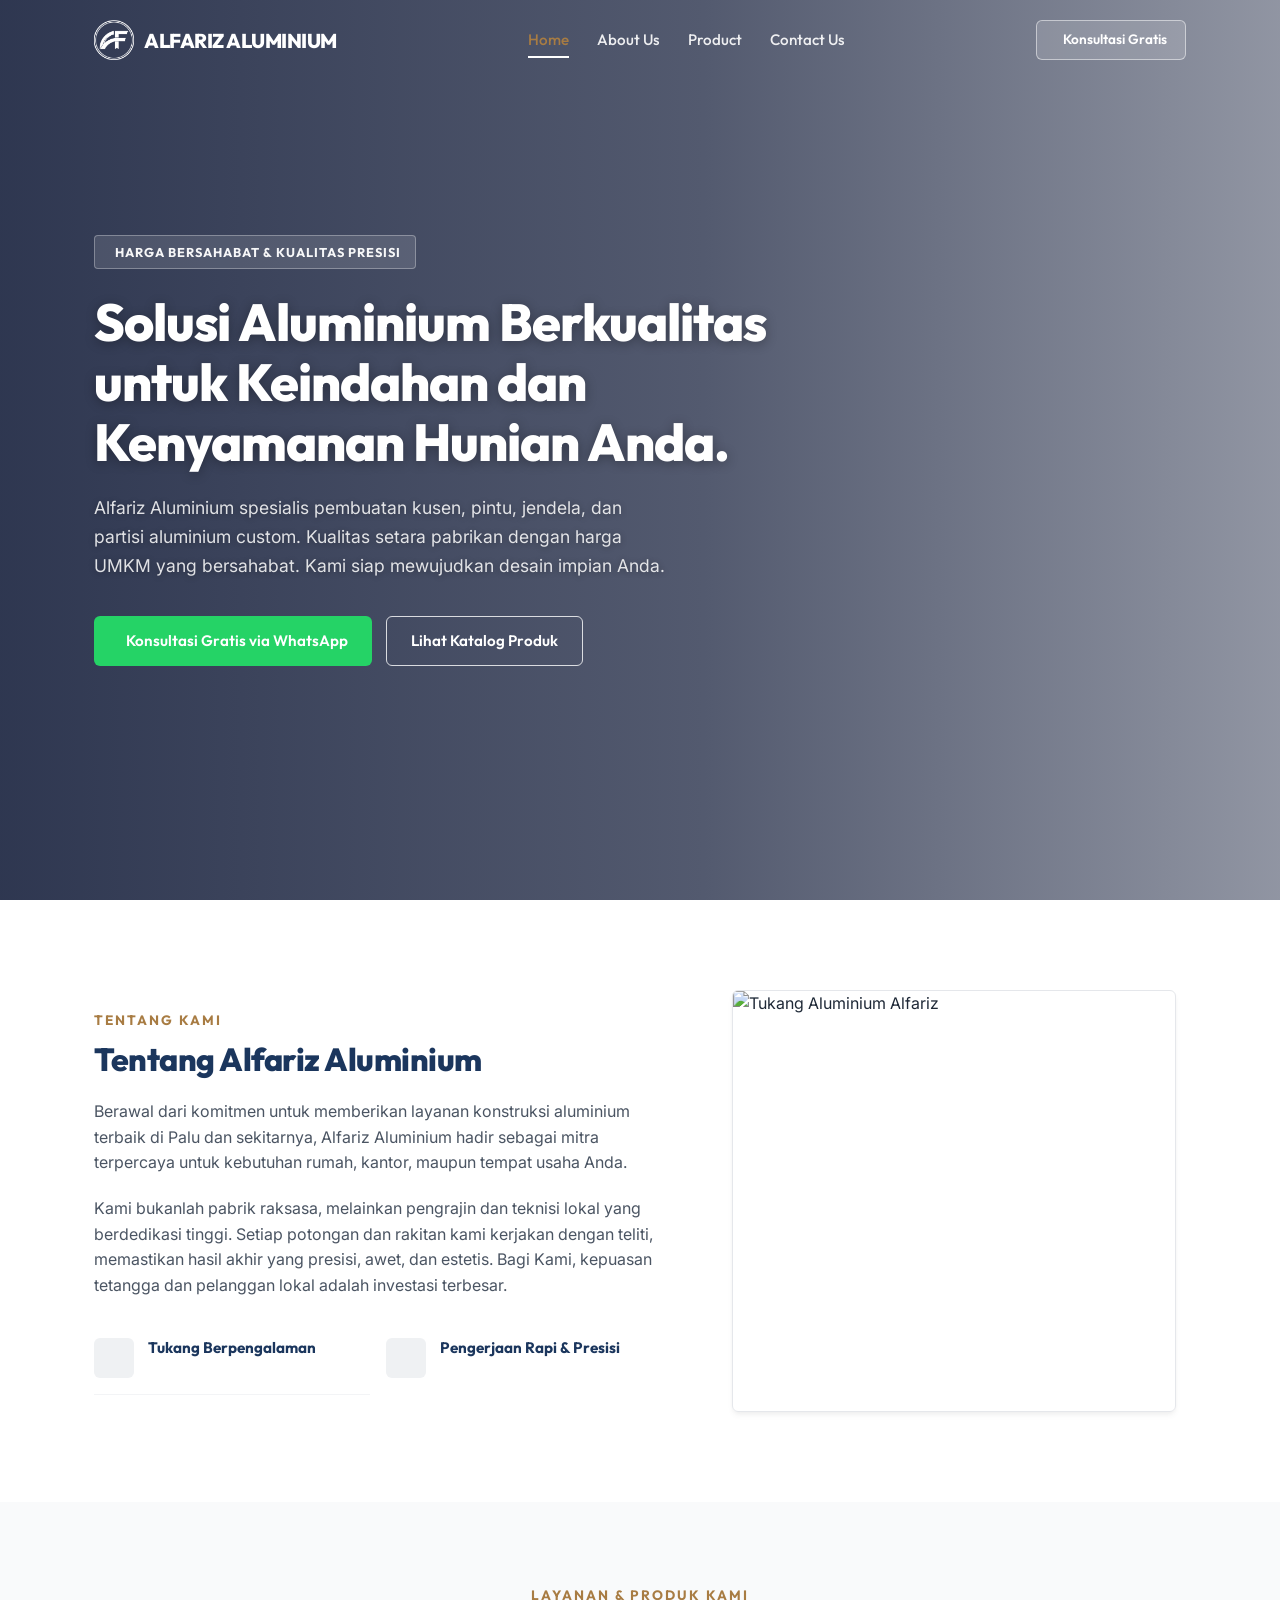
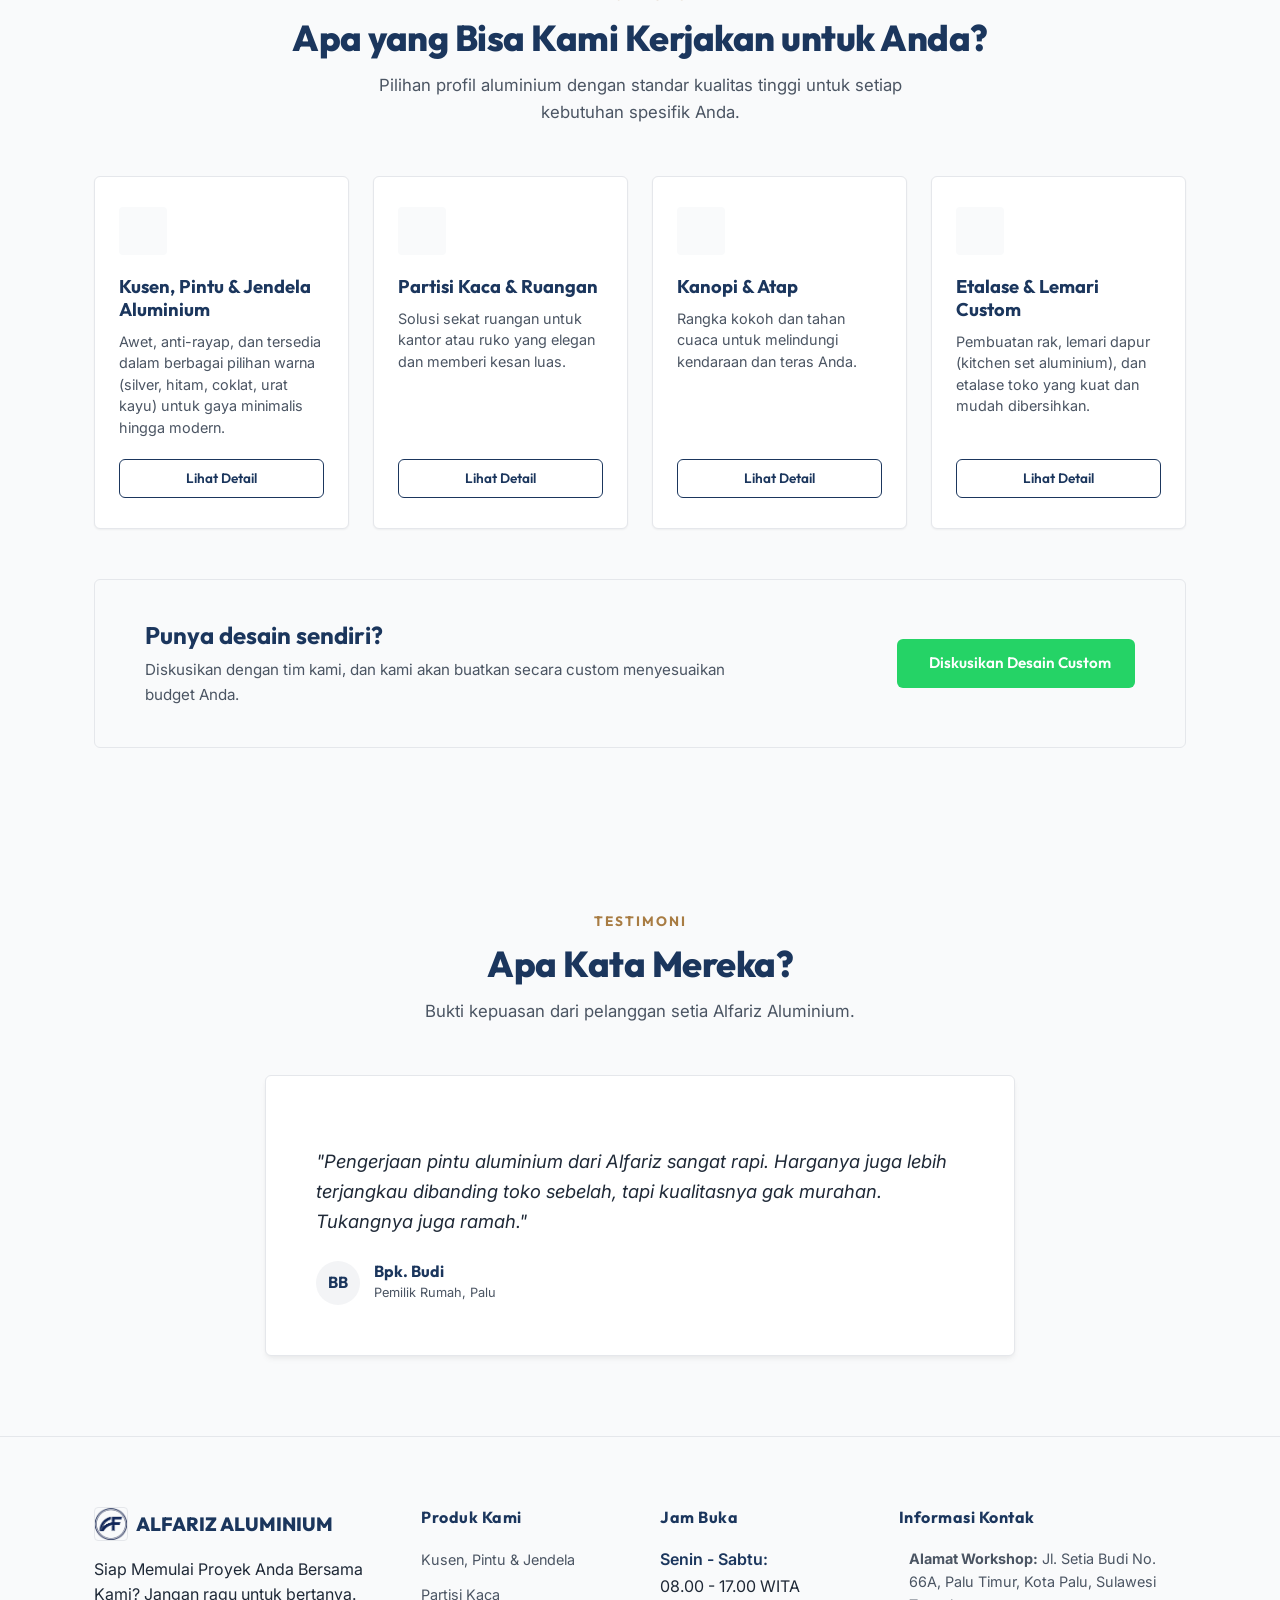
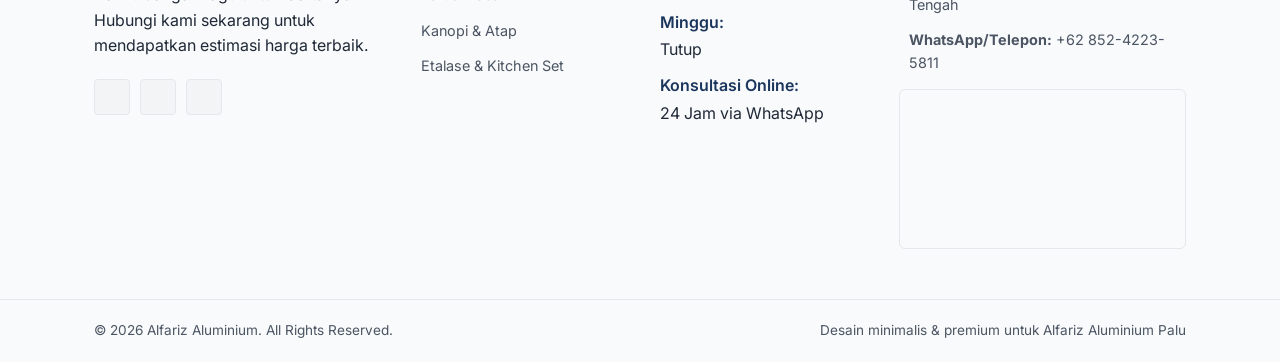
==== commit 0eb222e7: "feat: add about page and update index structure for improved navigation" ====
--- a/index.html
+++ b/index.html
@@ -189,7 +189,7 @@
               modern.
             </p>
             <a
-              href="pages/produk.html"
+              href="pages/produk.html#kusen-pintu-jendela"
               class="btn-outline btn-sm"
               style="width: 100%; margin-top: auto"
               >Lihat Detail</a
@@ -203,7 +203,7 @@
               memberi kesan luas.
             </p>
             <a
-              href="pages/produk.html"
+              href="pages/produk.html#partisi-kaca"
               class="btn-outline btn-sm"
               style="width: 100%; margin-top: auto"
               >Lihat Detail</a
@@ -217,7 +217,7 @@
               Anda.
             </p>
             <a
-              href="pages/produk.html"
+              href="pages/produk.html#kanopi-atap"
               class="btn-outline btn-sm"
               style="width: 100%; margin-top: auto"
               >Lihat Detail</a
@@ -231,7 +231,7 @@
               toko yang kuat dan mudah dibersihkan.
             </p>
             <a
-              href="pages/produk.html"
+              href="pages/produk.html#etalase-kitchen"
               class="btn-outline btn-sm"
               style="width: 100%; margin-top: auto"
               >Lihat Detail</a
@@ -324,11 +324,22 @@
           <div class="footer-col">
             <h4>Produk Kami</h4>
             <ul>
-              <li><a href="pages/produk.html">Kusen Aluminium</a></li>
-              <li><a href="pages/produk.html">Pintu &amp; Jendela</a></li>
-              <li><a href="pages/produk.html">Partisi Sekat Kaca</a></li>
-              <li><a href="pages/produk.html">Kanopi Minimalis</a></li>
-              <li><a href="pages/produk.html">Kitchen Set Custom</a></li>
+              <li>
+                <a href="/pages/produk.html#kusen-pintu-jendela"
+                  >Kusen, Pintu &amp; Jendela</a
+                >
+              </li>
+              <li>
+                <a href="/pages/produk.html#partisi-kaca">Partisi Kaca</a>
+              </li>
+              <li>
+                <a href="/pages/produk.html#kanopi-atap">Kanopi &amp; Atap</a>
+              </li>
+              <li>
+                <a href="/pages/produk.html#etalase-kitchen"
+                  >Etalase &amp; Kitchen Set</a
+                >
+              </li>
             </ul>
           </div>
           <div class="footer-col">
--- a/style/style.css
+++ b/style/style.css
@@ -23,20 +23,52 @@
     0 4px 6px -1px rgba(0, 0, 0, 0.05), 0 2px 4px -1px rgba(0, 0, 0, 0.03);
   --shadow-lg:
     0 10px 15px -3px rgba(0, 0, 0, 0.05), 0 4px 6px -2px rgba(0, 0, 0, 0.02);
+  --primary-color: #1b365d;
+  --primary-dark: #0f1e36;
+  --accent-color: #a87c43;
+  --accent-hover: #8c6239;
+  --bg-main: #ffffff;
+  --bg-light: #f9fafb;
+  --text-main: #1f2937;
+  --text-muted: #4b5563;
+  --border-color: #e5e7eb;
+  --border-light: #f3f4f6;
+  --font-family: "Inter", sans-serif;
+  --font-title: "Outfit", sans-serif;
+  --container-width: 1140px;
+  --border-radius: 6px;
+  --border-radius-lg: 10px;
+  --transition-fast: 0.2s ease-in-out;
+  --transition-smooth: 0.35s ease-in-out;
+  --shadow-sm: 0 1px 2px 0 rgba(0, 0, 0, 0.05);
+  --shadow-md:
+    0 4px 6px -1px rgba(0, 0, 0, 0.05), 0 2px 4px -1px rgba(0, 0, 0, 0.03);
+  --shadow-lg:
+    0 10px 15px -3px rgba(0, 0, 0, 0.05), 0 4px 6px -2px rgba(0, 0, 0, 0.02);
 }
 
 * {
   padding: 0;
   margin: 0;
   box-sizing: border-box;
+  padding: 0;
+  margin: 0;
+  box-sizing: border-box;
 }
 
 html {
   scroll-behavior: smooth;
   font-size: 16px;
+  scroll-behavior: smooth;
+  font-size: 16px;
 }
 
 body {
+  font-family: var(--font-family);
+  color: var(--text-main);
+  line-height: 1.6;
+  background-color: var(--bg-main);
+  overflow-x: hidden;
   font-family: var(--font-family);
   color: var(--text-main);
   line-height: 1.6;
@@ -54,9 +86,15 @@
   color: var(--primary-color);
   font-weight: 700;
   line-height: 1.25;
+  font-family: var(--font-title);
+  color: var(--primary-color);
+  font-weight: 700;
+  line-height: 1.25;
 }
 
 p {
+  font-family: var(--font-family);
+  font-weight: 400;
   font-family: var(--font-family);
   font-weight: 400;
 }
@@ -66,29 +104,40 @@
   margin: 0 auto;
   padding: 0 24px;
   width: 100%;
+  max-width: var(--container-width);
+  margin: 0 auto;
+  padding: 0 24px;
+  width: 100%;
 }
 
 .section {
   padding: 80px 0;
+  padding: 80px 0;
 }
 
 .bg-light {
   background-color: var(--bg-light);
+  background-color: var(--bg-light);
 }
 
 .text-center {
   text-align: center;
+  text-align: center;
 }
 
 .text-left {
   text-align: left !important;
+  text-align: left !important;
 }
 
 .text-accent {
   color: var(--accent-color);
+  color: var(--accent-color);
 }
 
 .section-header {
+  text-align: center;
+  margin-bottom: 50px;
   text-align: center;
   margin-bottom: 50px;
 }
@@ -102,6 +151,14 @@
   letter-spacing: 2px;
   text-transform: uppercase;
   margin-bottom: 8px;
+  display: inline-block;
+  color: var(--accent-color);
+  font-family: var(--font-title);
+  font-size: 0.85rem;
+  font-weight: 700;
+  letter-spacing: 2px;
+  text-transform: uppercase;
+  margin-bottom: 8px;
 }
 
 .section-title {
@@ -110,9 +167,18 @@
   color: var(--primary-color);
   letter-spacing: -0.5px;
   margin-bottom: 12px;
+  font-size: 2.25rem;
+  font-weight: 800;
+  color: var(--primary-color);
+  letter-spacing: -0.5px;
+  margin-bottom: 12px;
 }
 
 .section-desc {
+  color: var(--text-muted);
+  font-size: 1.05rem;
+  max-width: 600px;
+  margin: 0 auto;
   color: var(--text-muted);
   font-size: 1.05rem;
   max-width: 600px;
@@ -137,29 +203,53 @@
   transition: var(--transition-fast);
   cursor: pointer;
   border: none;
+  display: inline-flex;
+  align-items: center;
+  justify-content: center;
+  gap: 8px;
+  padding: 12px 24px;
+  font-family: var(--font-title);
+  font-weight: 600;
+  font-size: 0.95rem;
+  text-decoration: none;
+  border-radius: var(--border-radius);
+  transition: var(--transition-fast);
+  cursor: pointer;
+  border: none;
 }
 
 .btn-primary {
   background-color: var(--primary-color);
   color: var(--bg-main);
+  background-color: var(--primary-color);
+  color: var(--bg-main);
 }
 
 .btn-primary:hover {
   background-color: var(--primary-dark);
   transform: translateY(-1px);
+  background-color: var(--primary-dark);
+  transform: translateY(-1px);
 }
 
 .btn-whatsapp {
   background-color: #25d366;
   color: var(--bg-main);
+  background-color: #25d366;
+  color: var(--bg-main);
 }
 
 .btn-whatsapp:hover {
   background-color: #128c7e;
   transform: translateY(-1px);
+  background-color: #128c7e;
+  transform: translateY(-1px);
 }
 
 .btn-outline {
+  background-color: transparent;
+  color: var(--primary-color);
+  border: 1.5px solid var(--primary-color);
   background-color: transparent;
   color: var(--primary-color);
   border: 1.5px solid var(--primary-color);
@@ -169,12 +259,18 @@
   background-color: var(--primary-color);
   color: var(--bg-main);
   transform: translateY(-1px);
+  background-color: var(--primary-color);
+  color: var(--bg-main);
+  transform: translateY(-1px);
 }
 
 .btn-outline-white {
   background-color: transparent;
   color: var(--bg-main);
   border: 1.5px solid rgba(255, 255, 255, 0.8);
+  background-color: transparent;
+  color: var(--bg-main);
+  border: 1.5px solid rgba(255, 255, 255, 0.8);
 }
 
 .btn-outline-white:hover {
@@ -182,9 +278,15 @@
   background-color: var(--bg-main);
   color: var(--primary-color);
   transform: translateY(-1px);
+  border-color: var(--bg-main);
+  background-color: var(--bg-main);
+  color: var(--primary-color);
+  transform: translateY(-1px);
 }
 
 .btn-sm {
+  padding: 8px 18px;
+  font-size: 0.85rem;
   padding: 8px 18px;
   font-size: 0.85rem;
 }
@@ -201,12 +303,26 @@
     background 0.35s ease,
     border-color 0.35s ease,
     box-shadow 0.35s ease;
+  background: transparent;
+  position: fixed;
+  width: 100%;
+  top: 0;
+  left: 0;
+  z-index: 1000;
+  border-bottom: 1px solid transparent;
+  transition:
+    background 0.35s ease,
+    border-color 0.35s ease,
+    box-shadow 0.35s ease;
 }
 
 .header.scrolled {
   background: var(--bg-main);
   border-bottom-color: var(--border-color);
   box-shadow: 0 2px 8px rgba(0, 0, 0, 0.06);
+  background: var(--bg-main);
+  border-bottom-color: var(--border-color);
+  box-shadow: 0 2px 8px rgba(0, 0, 0, 0.06);
 }
 
 .navbar {
@@ -214,9 +330,17 @@
   justify-content: space-between;
   align-items: center;
   height: 80px;
+  display: flex;
+  justify-content: space-between;
+  align-items: center;
+  height: 80px;
 }
 
 .mainlogo {
+  display: flex;
+  align-items: center;
+  text-decoration: none;
+  gap: 10px;
   display: flex;
   align-items: center;
   text-decoration: none;
@@ -233,6 +357,15 @@
   transition:
     background 0.35s ease,
     color 0.35s ease;
+  display: flex;
+  align-items: center;
+  justify-content: center;
+  filter: brightness(0) invert(1);
+  border-radius: 4px;
+  overflow: hidden;
+  transition:
+    background 0.35s ease,
+    color 0.35s ease;
 }
 
 .logo-icon img {
@@ -240,9 +373,14 @@
   height: 40px;
   object-fit: contain;
   display: block;
+  width: 40px;
+  height: 40px;
+  object-fit: contain;
+  display: block;
 }
 
 .header.scrolled .logo-icon {
+  color: var(--bg-main);
   color: var(--bg-main);
 }
 
@@ -255,9 +393,18 @@
   align-items: center;
   gap: 4px;
   transition: color 0.35s ease;
+  font-size: 1.25rem;
+  font-weight: 800;
+  letter-spacing: -0.5px;
+  color: var(--bg-main);
+  display: flex;
+  align-items: center;
+  gap: 4px;
+  transition: color 0.35s ease;
 }
 
 .header.scrolled .mainlogo h1 {
+  color: var(--primary-color);
   color: var(--primary-color);
 }
 
@@ -265,13 +412,19 @@
   font-weight: 400;
   color: rgba(255, 255, 255, 0.7);
   transition: color 0.35s ease;
+  font-weight: 400;
+  color: rgba(255, 255, 255, 0.7);
+  transition: color 0.35s ease;
 }
 
 .header.scrolled .mainlogo h1 span {
   color: var(--text-muted);
+  color: var(--text-muted);
 }
 
 .nav {
+  display: flex;
+  gap: 28px;
   display: flex;
   gap: 28px;
 }
@@ -285,19 +438,34 @@
   position: relative;
   padding: 6px 0;
   font-family: var(--font-title);
+  color: rgba(255, 255, 255, 0.9);
+  text-decoration: none;
+  font-weight: 500;
+  font-size: 0.95rem;
+  transition: var(--transition-fast);
+  position: relative;
+  padding: 6px 0;
+  font-family: var(--font-title);
 }
 
 .header.scrolled .nav a {
+  color: var(--text-main);
   color: var(--text-main);
 }
 
 .nav a:hover,
 .nav a.active {
   color: var(--bg-main);
+  color: var(--bg-main);
 }
 
 .header.scrolled .nav a:hover,
 .header.scrolled .nav a.active {
+  color: var(--accent-color);
+  color: var(--accent-color);
+}
+.header .nav a:hover,
+.header .nav a.active {
   color: var(--accent-color);
 }
 
@@ -310,23 +478,36 @@
   left: 0;
   background-color: var(--bg-main);
   transition: var(--transition-fast);
+  content: "";
+  position: absolute;
+  width: 0;
+  height: 2px;
+  bottom: 0;
+  left: 0;
+  background-color: var(--bg-main);
+  transition: var(--transition-fast);
 }
 
 .header.scrolled .nav a::after {
+  background-color: var(--accent-color);
   background-color: var(--accent-color);
 }
 
 .nav a:hover::after,
 .nav a.active::after {
   width: 100%;
+  width: 100%;
 }
 
 .actbtn {
   display: flex;
   align-items: center;
+  display: flex;
+  align-items: center;
 }
 
 .mobileactbtn {
+  display: none;
   display: none;
 }
 
@@ -338,9 +519,17 @@
     background 0.35s ease,
     color 0.35s ease,
     border-color 0.35s ease;
+  background-color: rgba(255, 255, 255, 0.15);
+  color: var(--bg-main);
+  border: 1.5px solid rgba(255, 255, 255, 0.5);
+  transition:
+    background 0.35s ease,
+    color 0.35s ease,
+    border-color 0.35s ease;
 }
 
 .actbtn .btn-whatsapp:hover {
+  background-color: rgba(255, 255, 255, 0.25);
   background-color: rgba(255, 255, 255, 0.25);
 }
 
@@ -348,9 +537,13 @@
   background-color: #25d366;
   color: var(--bg-main);
   border-color: transparent;
+  background-color: #25d366;
+  color: var(--bg-main);
+  border-color: transparent;
 }
 
 .header.scrolled .actbtn .btn-whatsapp:hover {
+  background-color: #128c7e;
   background-color: #128c7e;
 }
 
@@ -362,13 +555,29 @@
   font-size: 1.5rem;
   cursor: pointer;
   transition: color 0.35s ease;
+  display: none;
+  background: transparent;
+  border: none;
+  color: var(--bg-main);
+  font-size: 1.5rem;
+  cursor: pointer;
+  transition: color 0.35s ease;
 }
 
 .header.scrolled .mobile-nav-toggle {
   color: var(--primary-color);
+  color: var(--primary-color);
 }
 
 .hero {
+  position: relative;
+  height: 100vh;
+  min-height: 620px;
+  display: flex;
+  align-items: center;
+  background-size: cover;
+  background-position: center;
+  background-repeat: no-repeat;
   position: relative;
   height: 100vh;
   min-height: 620px;
@@ -392,15 +601,31 @@
     rgba(10, 20, 50, 0.45) 100%
   );
   z-index: 1;
+  position: absolute;
+  top: 0;
+  left: 0;
+  width: 100%;
+  height: 100%;
+  background: linear-gradient(
+    to right,
+    rgba(10, 20, 50, 0.85) 0%,
+    rgba(10, 20, 50, 0.7) 55%,
+    rgba(10, 20, 50, 0.45) 100%
+  );
+  z-index: 1;
 }
 
 .hero-content {
   position: relative;
   z-index: 2;
   padding: 0 24px;
+  position: relative;
+  z-index: 2;
+  padding: 0 24px;
 }
 
 .hero-text-box {
+  max-width: 680px;
   max-width: 680px;
 }
 
@@ -419,6 +644,20 @@
   margin-bottom: 24px;
   letter-spacing: 1px;
   text-transform: uppercase;
+  display: inline-flex;
+  align-items: center;
+  gap: 6px;
+  padding: 6px 14px;
+  background-color: rgba(255, 255, 255, 0.12);
+  color: rgba(255, 255, 255, 0.95);
+  border: 1px solid rgba(255, 255, 255, 0.3);
+  border-radius: 4px;
+  font-size: 0.8rem;
+  font-weight: 700;
+  font-family: var(--font-title);
+  margin-bottom: 24px;
+  letter-spacing: 1px;
+  text-transform: uppercase;
 }
 
 .hero-title {
@@ -429,6 +668,13 @@
   letter-spacing: -1px;
   color: #ffffff;
   text-shadow: 0 2px 12px rgba(0, 0, 0, 0.3);
+  font-size: 3.25rem;
+  font-weight: 800;
+  line-height: 1.15;
+  margin-bottom: 20px;
+  letter-spacing: -1px;
+  color: #ffffff;
+  text-shadow: 0 2px 12px rgba(0, 0, 0, 0.3);
 }
 
 .hero-subtitle {
@@ -438,9 +684,18 @@
   line-height: 1.65;
   max-width: 580px;
   text-shadow: 0 1px 6px rgba(0, 0, 0, 0.3);
+  font-size: 1.1rem;
+  color: rgba(255, 255, 255, 0.85);
+  margin-bottom: 36px;
+  line-height: 1.65;
+  max-width: 580px;
+  text-shadow: 0 1px 6px rgba(0, 0, 0, 0.3);
 }
 
 .hero-actions {
+  display: flex;
+  gap: 14px;
+  flex-wrap: wrap;
   display: flex;
   gap: 14px;
   flex-wrap: wrap;
@@ -451,14 +706,23 @@
   grid-template-columns: 1.1fr 0.9fr;
   gap: 60px;
   align-items: center;
+  display: grid;
+  grid-template-columns: 1.1fr 0.9fr;
+  gap: 60px;
+  align-items: center;
 }
 
 .about-content h3 {
   margin-bottom: 20px;
   font-size: 2rem;
+  margin-bottom: 20px;
+  font-size: 2rem;
 }
 
 .about-content p {
+  font-size: 1rem;
+  color: var(--text-muted);
+  margin-bottom: 20px;
   font-size: 1rem;
   color: var(--text-muted);
   margin-bottom: 20px;
@@ -469,9 +733,16 @@
   grid-template-columns: 1fr 1fr;
   gap: 16px;
   margin-top: 24px;
+  display: grid;
+  grid-template-columns: 1fr 1fr;
+  gap: 16px;
+  margin-top: 24px;
 }
 
 .highlight-item {
+  display: flex;
+  align-items: center;
+  gap: 10px;
   display: flex;
   align-items: center;
   gap: 10px;
@@ -487,15 +758,29 @@
   align-items: center;
   justify-content: center;
   font-size: 1.15rem;
+  width: 34px;
+  height: 34px;
+  border-radius: 4px;
+  background-color: rgba(27, 54, 93, 0.05);
+  color: var(--primary-color);
+  display: flex;
+  align-items: center;
+  justify-content: center;
+  font-size: 1.15rem;
 }
 
 .highlight-text h5 {
   font-size: 0.95rem;
   color: var(--primary-color);
   font-weight: 700;
+  font-size: 0.95rem;
+  color: var(--primary-color);
+  font-weight: 700;
 }
 
 .about-img-box {
+  position: relative;
+  padding: 10px;
   position: relative;
   padding: 10px;
 }
@@ -505,6 +790,10 @@
   border-radius: var(--border-radius);
   box-shadow: var(--shadow-md);
   border: 1px solid var(--border-color);
+  overflow: hidden;
+  border-radius: var(--border-radius);
+  box-shadow: var(--shadow-md);
+  border: 1px solid var(--border-color);
 }
 
 .about-img {
@@ -512,9 +801,16 @@
   height: 420px;
   object-fit: cover;
   display: block;
+  width: 100%;
+  height: 420px;
+  object-fit: cover;
+  display: block;
 }
 
 .grid-4 {
+  display: grid;
+  grid-template-columns: repeat(4, 1fr);
+  gap: 24px;
   display: grid;
   grid-template-columns: repeat(4, 1fr);
   gap: 24px;
@@ -530,9 +826,21 @@
   flex-direction: column;
   height: 100%;
   box-shadow: var(--shadow-sm);
+  background: var(--bg-main);
+  border: 1px solid var(--border-color);
+  border-radius: var(--border-radius);
+  padding: 30px 24px;
+  transition: var(--transition-fast);
+  display: flex;
+  flex-direction: column;
+  height: 100%;
+  box-shadow: var(--shadow-sm);
 }
 
 .service-card:hover {
+  border-color: var(--accent-color);
+  box-shadow: var(--shadow-md);
+  transform: translateY(-2px);
   border-color: var(--accent-color);
   box-shadow: var(--shadow-md);
   transform: translateY(-2px);
@@ -550,19 +858,39 @@
   font-size: 1.5rem;
   margin-bottom: 20px;
   transition: var(--transition-fast);
+  width: 48px;
+  height: 48px;
+  border-radius: 4px;
+  background-color: var(--bg-light);
+  color: var(--primary-color);
+  display: flex;
+  align-items: center;
+  justify-content: center;
+  font-size: 1.5rem;
+  margin-bottom: 20px;
+  transition: var(--transition-fast);
 }
 
 .service-card:hover .service-icon {
   background-color: var(--primary-color);
   color: var(--bg-main);
+  background-color: var(--primary-color);
+  color: var(--bg-main);
 }
 
 .service-card h4 {
   font-size: 1.15rem;
   margin-bottom: 10px;
+  font-size: 1.15rem;
+  margin-bottom: 10px;
 }
 
 .service-card p {
+  color: var(--text-muted);
+  font-size: 0.9rem;
+  margin-bottom: 20px;
+  flex-grow: 1;
+  line-height: 1.5;
   color: var(--text-muted);
   font-size: 0.9rem;
   margin-bottom: 20px;
@@ -580,9 +908,19 @@
   text-decoration: none;
   font-size: 0.9rem;
   margin-top: auto;
+  display: inline-flex;
+  align-items: center;
+  gap: 6px;
+  font-family: var(--font-title);
+  color: var(--accent-color);
+  font-weight: 700;
+  text-decoration: none;
+  font-size: 0.9rem;
+  margin-top: auto;
 }
 
 .service-link:hover {
+  color: var(--accent-hover);
   color: var(--accent-hover);
 }
 
@@ -596,9 +934,21 @@
   align-items: center;
   justify-content: space-between;
   gap: 30px;
+  margin-top: 50px;
+  background-color: var(--bg-light);
+  border: 1px solid var(--border-color);
+  border-radius: var(--border-radius);
+  padding: 40px 50px;
+  display: flex;
+  align-items: center;
+  justify-content: space-between;
+  gap: 30px;
 }
 
 .custom-promo-text h4 {
+  font-size: 1.5rem;
+  margin-bottom: 8px;
+  color: var(--primary-color);
   font-size: 1.5rem;
   margin-bottom: 8px;
   color: var(--primary-color);
@@ -608,9 +958,15 @@
   color: var(--text-muted);
   font-size: 0.95rem;
   max-width: 600px;
+  color: var(--text-muted);
+  font-size: 0.95rem;
+  max-width: 600px;
 }
 
 .why-grid {
+  display: grid;
+  grid-template-columns: repeat(4, 1fr);
+  gap: 24px;
   display: grid;
   grid-template-columns: repeat(4, 1fr);
   gap: 24px;
@@ -622,6 +978,11 @@
   padding: 24px;
   border-radius: var(--border-radius);
   box-shadow: var(--shadow-sm);
+  background: var(--bg-main);
+  border: 1px solid var(--border-color);
+  padding: 24px;
+  border-radius: var(--border-radius);
+  box-shadow: var(--shadow-sm);
 }
 
 .why-icon-box {
@@ -635,14 +996,29 @@
   justify-content: center;
   font-size: 1.3rem;
   margin-bottom: 16px;
+  width: 40px;
+  height: 40px;
+  border-radius: 4px;
+  background-color: rgba(168, 124, 67, 0.08);
+  color: var(--accent-color);
+  display: flex;
+  align-items: center;
+  justify-content: center;
+  font-size: 1.3rem;
+  margin-bottom: 16px;
 }
 
 .why-item h4 {
   font-size: 1.1rem;
   margin-bottom: 8px;
+  font-size: 1.1rem;
+  margin-bottom: 8px;
 }
 
 .why-item p {
+  font-size: 0.85rem;
+  color: var(--text-muted);
+  line-height: 1.5;
   font-size: 0.85rem;
   color: var(--text-muted);
   line-height: 1.5;
@@ -657,6 +1033,14 @@
   padding: 50px;
   box-shadow: var(--shadow-md);
   position: relative;
+  max-width: 750px;
+  margin: 0 auto;
+  background: var(--bg-main);
+  border: 1px solid var(--border-color);
+  border-radius: var(--border-radius);
+  padding: 50px;
+  box-shadow: var(--shadow-md);
+  position: relative;
 }
 
 .testimonial-quote-icon {
@@ -668,9 +1052,23 @@
   line-height: 1;
   z-index: 1;
   opacity: 0.5;
+  position: absolute;
+  top: 30px;
+  right: 40px;
+  font-size: 4rem;
+  color: var(--border-light);
+  line-height: 1;
+  z-index: 1;
+  opacity: 0.5;
 }
 
 .testimonial-rating {
+  display: flex;
+  gap: 4px;
+  color: #fbbf24;
+  /* Star Yellow */
+  font-size: 1.1rem;
+  margin-bottom: 20px;
   display: flex;
   gap: 4px;
   color: #fbbf24;
@@ -687,9 +1085,19 @@
   font-style: italic;
   position: relative;
   z-index: 2;
+  font-size: 1.15rem;
+  color: var(--text-main);
+  line-height: 1.65;
+  margin-bottom: 24px;
+  font-style: italic;
+  position: relative;
+  z-index: 2;
 }
 
 .testimonial-author {
+  display: flex;
+  align-items: center;
+  gap: 14px;
   display: flex;
   align-items: center;
   gap: 14px;
@@ -706,14 +1114,28 @@
   font-weight: 700;
   font-family: var(--font-title);
   color: var(--primary-color);
+  width: 44px;
+  height: 44px;
+  border-radius: 50%;
+  background-color: var(--border-light);
+  display: flex;
+  align-items: center;
+  justify-content: center;
+  font-weight: 700;
+  font-family: var(--font-title);
+  color: var(--primary-color);
 }
 
 .author-info h5 {
   font-size: 1rem;
   margin-bottom: 2px;
+  font-size: 1rem;
+  margin-bottom: 2px;
 }
 
 .author-info p {
+  font-size: 0.8rem;
+  color: var(--text-muted);
   font-size: 0.8rem;
   color: var(--text-muted);
 }
@@ -723,9 +1145,14 @@
   color: var(--text-main);
   padding-top: 70px;
   border-top: 1px solid var(--border-color);
+  background-color: var(--bg-light);
+  color: var(--text-main);
+  padding-top: 70px;
+  border-top: 1px solid var(--border-color);
 }
 
 .footer-top {
+  margin-bottom: 50px;
   margin-bottom: 50px;
 }
 
@@ -735,9 +1162,22 @@
   gap: 8px;
   text-decoration: none;
   margin-bottom: 16px;
+  display: flex;
+  align-items: center;
+  gap: 8px;
+  text-decoration: none;
+  margin-bottom: 16px;
 }
 
 .footer-logo-icon {
+  width: 34px;
+  height: 34px;
+  display: flex;
+  align-items: center;
+  justify-content: center;
+  background-color: var(--bg-light);
+  border: 1px solid var(--border-color);
+  border-radius: 4px;
   width: 34px;
   height: 34px;
   display: flex;
@@ -753,9 +1193,16 @@
   height: 100%;
   object-fit: contain;
   display: block;
+  width: 100%;
+  height: 100%;
+  object-fit: contain;
+  display: block;
 }
 
 .footer-logo h2 {
+  color: var(--primary-color);
+  font-size: 1.2rem;
+  font-weight: 800;
   color: var(--primary-color);
   font-size: 1.2rem;
   font-weight: 800;
@@ -765,6 +1212,9 @@
   display: grid;
   grid-template-columns: 1.3fr 0.9fr 0.9fr 1.3fr;
   gap: 40px;
+  display: grid;
+  grid-template-columns: 1.3fr 0.9fr 0.9fr 1.3fr;
+  gap: 40px;
 }
 
 .footer-col h4 {
@@ -773,13 +1223,20 @@
   margin-bottom: 20px;
   font-weight: 700;
   letter-spacing: 0.5px;
+  color: var(--primary-color);
+  font-size: 1rem;
+  margin-bottom: 20px;
+  font-weight: 700;
+  letter-spacing: 0.5px;
 }
 
 .footer-col ul {
   list-style: none;
+  list-style: none;
 }
 
 .footer-col ul li {
+  margin-bottom: 10px;
   margin-bottom: 10px;
 }
 
@@ -788,9 +1245,14 @@
   text-decoration: none;
   font-size: 0.9rem;
   transition: var(--transition-fast);
+  color: var(--text-muted);
+  text-decoration: none;
+  font-size: 0.9rem;
+  transition: var(--transition-fast);
 }
 
 .footer-col ul a:hover {
+  color: var(--accent-color);
   color: var(--accent-color);
 }
 
@@ -801,9 +1263,18 @@
   margin-bottom: 12px;
   font-size: 0.9rem;
   color: var(--text-muted);
+  display: flex;
+  align-items: flex-start;
+  gap: 10px;
+  margin-bottom: 12px;
+  font-size: 0.9rem;
+  color: var(--text-muted);
 }
 
 .contact-item i {
+  color: var(--accent-color);
+  font-size: 1.1rem;
+  margin-top: 2px;
   color: var(--accent-color);
   font-size: 1.1rem;
   margin-top: 2px;
@@ -815,9 +1286,18 @@
   border: 1px solid var(--border-color);
   height: 160px;
   margin-top: 15px;
+  border-radius: var(--border-radius);
+  overflow: hidden;
+  border: 1px solid var(--border-color);
+  height: 160px;
+  margin-top: 15px;
 }
 
 .map-wrapper iframe {
+  width: 100%;
+  height: 100%;
+  border: 0;
+  display: block;
   width: 100%;
   height: 100%;
   border: 0;
@@ -830,9 +1310,19 @@
   font-size: 0.85rem;
   color: var(--text-muted);
   border-top: 1px solid var(--border-color);
+  background-color: var(--bg-light);
+  padding: 20px 0;
+  font-size: 0.85rem;
+  color: var(--text-muted);
+  border-top: 1px solid var(--border-color);
 }
 
 .footer-bottom .container {
+  display: flex;
+  justify-content: space-between;
+  align-items: center;
+  flex-wrap: wrap;
+  gap: 16px;
   display: flex;
   justify-content: space-between;
   align-items: center;
@@ -1077,19 +1567,268 @@
   border-color: var(--primary-color);
 }
 
+.page-hero {
+  position: relative;
+  background-color: var(--primary-color);
+  padding: 130px 0 70px;
+  overflow: hidden;
+}
+
+.page-hero::before {
+  content: "";
+  position: absolute;
+  inset: 0;
+  background: url("../assets/hero.webp") center / cover no-repeat;
+  opacity: 0.08;
+  z-index: 0;
+}
+
+.page-hero-overlay {
+  position: absolute;
+  inset: 0;
+  background: linear-gradient(
+    135deg,
+    rgba(15, 30, 54, 0.95) 0%,
+    rgba(27, 54, 93, 0.88) 100%
+  );
+  z-index: 1;
+}
+
+.page-hero-content {
+  position: relative;
+  z-index: 2;
+}
+
+.page-hero-tag {
+  display: inline-flex;
+  align-items: center;
+  gap: 6px;
+  background-color: rgba(168, 124, 67, 0.2);
+  color: var(--accent-color);
+  border: 1px solid rgba(168, 124, 67, 0.4);
+  border-radius: 4px;
+  padding: 5px 14px;
+  font-size: 0.8rem;
+  font-weight: 700;
+  font-family: var(--font-title);
+  letter-spacing: 1.5px;
+  text-transform: uppercase;
+  margin-bottom: 20px;
+}
+
+.page-hero-title {
+  font-family: var(--font-title);
+  font-size: 2.8rem;
+  font-weight: 800;
+  color: #ffffff;
+  line-height: 1.2;
+  letter-spacing: -0.5px;
+  margin-bottom: 16px;
+}
+
+.page-hero-sub {
+  font-size: 1.05rem;
+  color: rgba(255, 255, 255, 0.75);
+  max-width: 600px;
+  line-height: 1.65;
+  margin-bottom: 28px;
+}
+
+.breadcrumb {
+  display: flex;
+  align-items: center;
+  gap: 8px;
+  font-size: 0.88rem;
+  font-family: var(--font-title);
+}
+
+.breadcrumb a {
+  color: rgba(255, 255, 255, 0.6);
+  text-decoration: none;
+  display: flex;
+  align-items: center;
+  gap: 5px;
+  transition: var(--transition-fast);
+}
+
+.breadcrumb a:hover {
+  color: var(--accent-color);
+}
+
+.breadcrumb span {
+  color: rgba(255, 255, 255, 0.85);
+  font-weight: 600;
+}
+
+.breadcrumb-sep {
+  color: rgba(255, 255, 255, 0.35);
+  font-size: 0.75rem;
+}
+
+.about-stats {
+  display: flex;
+  align-items: center;
+  justify-content: space-around;
+  background-color: var(--primary-color);
+  border-radius: var(--border-radius);
+  padding: 20px 24px;
+  margin-top: 16px;
+}
+
+.about-stat-item {
+  display: flex;
+  flex-direction: column;
+  align-items: center;
+  gap: 4px;
+}
+
+.stat-number {
+  font-family: var(--font-title);
+  font-size: 1.6rem;
+  font-weight: 800;
+  color: #ffffff;
+  line-height: 1;
+}
+
+.stat-label {
+  font-size: 0.78rem;
+  color: rgba(255, 255, 255, 0.65);
+  font-weight: 500;
+  text-align: center;
+}
+
+.about-stat-divider {
+  width: 1px;
+  height: 36px;
+  background-color: rgba(255, 255, 255, 0.2);
+}
+
+.about-highlights .highlight-item {
+  display: flex;
+  align-items: flex-start;
+  gap: 14px;
+  padding: 16px 0;
+  border-bottom: 1px solid var(--border-light);
+}
+
+.about-highlights .highlight-item:last-child {
+  border-bottom: none;
+}
+
+.about-highlights .highlight-icon {
+  width: 40px;
+  height: 40px;
+  flex-shrink: 0;
+  border-radius: 6px;
+  background-color: rgba(27, 54, 93, 0.07);
+  color: var(--primary-color);
+  display: flex;
+  align-items: center;
+  justify-content: center;
+  font-size: 1.25rem;
+}
+
+.about-highlights .highlight-text h5 {
+  font-size: 0.95rem;
+  color: var(--primary-color);
+  font-weight: 700;
+  margin-bottom: 3px;
+}
+
+.about-highlights .highlight-text p {
+  font-size: 0.85rem;
+  color: var(--text-muted);
+  margin: 0;
+  line-height: 1.5;
+}
+
+.cta-strip {
+  background-color: var(--primary-dark);
+  padding: 80px 0;
+}
+
+.cta-strip-inner {
+  display: flex;
+  align-items: center;
+  justify-content: space-between;
+  gap: 40px;
+  flex-wrap: wrap;
+}
+
+.cta-strip-text h3 {
+  font-size: 2rem;
+  font-weight: 800;
+  color: #ffffff;
+  margin-bottom: 10px;
+  line-height: 1.25;
+}
+
+.cta-strip-text p {
+  color: rgba(255, 255, 255, 0.7);
+  font-size: 1rem;
+  max-width: 520px;
+  line-height: 1.6;
+}
+
+.cta-strip-actions {
+  display: flex;
+  gap: 14px;
+  flex-wrap: wrap;
+  flex-shrink: 0;
+}
+
+.social-links {
+  display: flex;
+  gap: 10px;
+  margin-top: 20px;
+}
+
+.social-links a {
+  width: 36px;
+  height: 36px;
+  border-radius: 4px;
+  background-color: var(--border-light);
+  color: var(--text-muted);
+  display: flex;
+  align-items: center;
+  justify-content: center;
+  font-size: 1.1rem;
+  text-decoration: none;
+  transition: var(--transition-fast);
+  border: 1px solid var(--border-color);
+}
+
+.social-links a:hover {
+  background-color: var(--primary-color);
+  color: #ffffff;
+  border-color: var(--primary-color);
+}
+
 @media (max-width: 1024px) {
   .hero {
     height: 85vh;
   }
+  .hero {
+    height: 85vh;
+  }
 
   .hero-title {
     font-size: 2.5rem;
   }
+  .hero-title {
+    font-size: 2.5rem;
+  }
 
   .grid-4 {
     grid-template-columns: repeat(2, 1fr);
   }
-
+  .grid-4 {
+    grid-template-columns: repeat(2, 1fr);
+  }
+
+  .why-grid {
+    grid-template-columns: repeat(2, 1fr);
+  }
   .why-grid {
     grid-template-columns: repeat(2, 1fr);
   }
@@ -1098,20 +1837,31 @@
     grid-template-columns: 1fr;
     gap: 40px;
   }
+  .about-layout {
+    grid-template-columns: 1fr;
+    gap: 40px;
+  }
 
   .footer-grid {
     grid-template-columns: repeat(2, 1fr);
     gap: 30px;
   }
+  .footer-grid {
+    grid-template-columns: repeat(2, 1fr);
+    gap: 30px;
+  }
 }
 
 @media (max-width: 768px) {
   .navbar {
     height: 70px;
   }
+  .navbar {
+    height: 70px;
+  }
 
   .nav {
-    display: none;
+    display: flex;
     position: absolute;
     top: 70px;
     left: 0;
@@ -1119,18 +1869,31 @@
     background-color: var(--bg-main);
     border-bottom: 1px solid var(--border-color);
     flex-direction: column;
+    align-items: center;
     gap: 0;
     padding: 15px 0;
     box-shadow: var(--shadow-md);
+    transform: scaleY(0);
+    opacity: 0;
+    transition: all 0.3s ease-in-out;
+    transform-origin: top;
+    visibility: hidden;
+    pointer-events: none;
   }
 
   .nav.active {
-    display: flex;
     align-items: center;
     justify-content: space-between;
     padding: 16px;
-  }
-
+    transform: scaleY(1);
+    opacity: 1;
+    visibility: visible;
+    pointer-events: auto;
+  }
+
+  .nav.active a {
+    color: var(--text-main);
+  }
   .nav.active a {
     color: var(--text-main);
   }
@@ -1139,15 +1902,28 @@
     padding: 12px 24px;
     border-bottom: 1px solid var(--border-light);
   }
+  .nav a {
+    padding: 12px 24px;
+    border-bottom: 1px solid var(--border-light);
+  }
 
   .nav a::after {
     display: none;
   }
+  .nav a::after {
+    display: none;
+  }
 
   .mobile-nav-toggle {
     display: block;
   }
-
+  .mobile-nav-toggle {
+    display: block;
+  }
+
+  .actbtn {
+    display: none;
+  }
   .actbtn {
     display: none;
   }
@@ -1158,7 +1934,17 @@
     justify-content: center;
     margin-top: 16px;
   }
-
+  .mobileactbtn {
+    display: flex;
+    align-items: center;
+    justify-content: center;
+    margin-top: 16px;
+  }
+
+  .hero {
+    height: 100dvh;
+    min-height: 550px;
+  }
   .hero {
     height: 100dvh;
     min-height: 550px;
@@ -1171,15 +1957,31 @@
       rgba(10, 20, 50, 0.75) 100%
     );
   }
+  .hero-overlay {
+    background: linear-gradient(
+      to bottom,
+      rgba(10, 20, 50, 0.8) 0%,
+      rgba(10, 20, 50, 0.75) 100%
+    );
+  }
 
   .hero-text-box {
     text-align: left;
   }
+  .hero-text-box {
+    text-align: left;
+  }
 
   .hero-title {
     font-size: 2.1rem;
   }
-
+  .hero-title {
+    font-size: 2.1rem;
+  }
+
+  .hero-subtitle {
+    font-size: 1rem;
+  }
   .hero-subtitle {
     font-size: 1rem;
   }
@@ -1188,7 +1990,15 @@
     flex-direction: column;
     align-items: flex-start;
   }
-
+  .hero-actions {
+    flex-direction: column;
+    align-items: flex-start;
+  }
+
+  .grid-4,
+  .why-grid {
+    grid-template-columns: 1fr;
+  }
   .grid-4,
   .why-grid {
     grid-template-columns: 1fr;
@@ -1199,15 +2009,29 @@
     padding: 30px;
     text-align: center;
   }
+  .custom-promo-banner {
+    flex-direction: column;
+    padding: 30px;
+    text-align: center;
+  }
 
   .testimonial-container {
     padding: 30px 20px;
   }
+  .testimonial-container {
+    padding: 30px 20px;
+  }
 
   .testimonial-text {
     font-size: 1.05rem;
   }
-
+  .testimonial-text {
+    font-size: 1.05rem;
+  }
+
+  .footer-grid {
+    grid-template-columns: 1fr;
+  }
   .footer-grid {
     grid-template-columns: 1fr;
   }
@@ -1216,4 +2040,363 @@
     flex-direction: column;
     text-align: center;
   }
-}
+  .footer-bottom .container {
+    flex-direction: column;
+    text-align: center;
+  }
+  .footer-bottom .container {
+    flex-direction: column;
+    text-align: center;
+  }
+}
+
+/* ==========================================================================
+   Alfariz Aluminium — Katalog Produk CSS (style/product.css)
+   ========================================================================== */
+
+/* ========================
+   1. PAGE HERO
+======================== */
+.products-page {
+  background-color: #f1f5f9;
+}
+
+.page-hero {
+  background: linear-gradient(135deg, #0f172a 0%, #1e293b 55%, #334155 100%);
+  color: #fff;
+  text-align: center;
+  padding: 140px 20px 80px;
+  position: relative;
+  overflow: hidden;
+}
+
+.page-hero::before {
+  content: "";
+  position: absolute;
+  width: 500px;
+  height: 500px;
+  background: rgba(46, 204, 113, 0.12);
+  border-radius: 50%;
+  top: -200px;
+  right: -120px;
+  filter: blur(120px);
+  pointer-events: none;
+}
+
+.page-hero::after {
+  content: "";
+  position: absolute;
+  width: 350px;
+  height: 350px;
+  background: rgba(52, 152, 219, 0.1);
+  border-radius: 50%;
+  bottom: -100px;
+  left: -80px;
+  filter: blur(100px);
+  pointer-events: none;
+}
+
+.page-title {
+  font-family: "Outfit", sans-serif;
+  font-size: 3.2rem;
+  font-weight: 800;
+  margin-bottom: 16px;
+  position: relative;
+  z-index: 1;
+  letter-spacing: -1px;
+  color: #fff;
+}
+
+.page-subtitle {
+  max-width: 680px;
+  margin: 0 auto;
+  font-size: 1.1rem;
+  opacity: 0.88;
+  line-height: 1.8;
+  position: relative;
+  z-index: 1;
+}
+
+/* ========================
+   2. CATEGORY SECTION
+======================== */
+.category-section {
+  padding: 80px 0;
+}
+
+.category-section.bg-alt {
+  background-color: #fff;
+}
+
+.category-header {
+  display: flex;
+  align-items: flex-start;
+  gap: 20px;
+  margin-bottom: 48px;
+}
+
+.category-icon {
+  flex-shrink: 0;
+  width: 64px;
+  height: 64px;
+  background: linear-gradient(135deg, #0f172a, #334155);
+  border-radius: 16px;
+  display: flex;
+  align-items: center;
+  justify-content: center;
+  font-size: 1.8rem;
+  color: #2ecc71;
+  box-shadow: 0 8px 24px rgba(15, 23, 42, 0.2);
+  margin-top: 4px;
+}
+
+.category-title {
+  font-family: "Outfit", sans-serif;
+  font-size: 2rem;
+  font-weight: 800;
+  color: #0f172a;
+  margin: 6px 0 10px;
+  letter-spacing: -0.5px;
+}
+
+.category-desc {
+  font-size: 1rem;
+  color: #64748b;
+  line-height: 1.7;
+  max-width: 600px;
+  margin: 0;
+}
+
+/* ========================
+   3. PRODUCT GRID (3 KOLOM)
+======================== */
+.product-grid {
+  display: grid;
+  grid-template-columns: repeat(3, 1fr);
+  gap: 28px;
+}
+
+/* ========================
+   4. PRODUCT CARD
+======================== */
+.prod-card {
+  background: #fff;
+  border-radius: 20px;
+  overflow: hidden;
+  border: 1px solid #e2e8f0;
+  box-shadow: 0 4px 16px rgba(0, 0, 0, 0.06);
+  display: flex;
+  flex-direction: column;
+  transition:
+    transform 0.35s ease,
+    box-shadow 0.35s ease;
+}
+
+.prod-card:hover {
+  transform: translateY(-8px);
+  box-shadow: 0 20px 48px rgba(0, 0, 0, 0.14);
+}
+
+/* --- Gambar --- */
+.prod-img-wrap {
+  position: relative;
+  width: 100%;
+  aspect-ratio: 4 / 3;
+  overflow: hidden;
+  background: #f1f5f9;
+}
+
+.prod-img {
+  width: 100%;
+  height: 100%;
+  object-fit: cover;
+  transition: transform 0.5s ease;
+}
+
+.prod-card:hover .prod-img {
+  transform: scale(1.07);
+}
+
+/* --- Badge --- */
+.prod-badge {
+  position: absolute;
+  top: 14px;
+  left: 14px;
+  background: linear-gradient(135deg, #2ecc71, #27ae60);
+  color: #fff;
+  font-size: 0.72rem;
+  font-weight: 700;
+  padding: 5px 12px;
+  border-radius: 30px;
+  letter-spacing: 0.5px;
+  text-transform: uppercase;
+  box-shadow: 0 4px 12px rgba(46, 204, 113, 0.4);
+}
+
+.prod-badge--blue {
+  background: linear-gradient(135deg, #3b82f6, #1d4ed8);
+  box-shadow: 0 4px 12px rgba(59, 130, 246, 0.4);
+}
+
+.prod-badge--orange {
+  background: linear-gradient(135deg, #f59e0b, #d97706);
+  box-shadow: 0 4px 12px rgba(245, 158, 11, 0.4);
+}
+
+.prod-badge--purple {
+  background: linear-gradient(135deg, #8b5cf6, #6d28d9);
+  box-shadow: 0 4px 12px rgba(139, 92, 246, 0.4);
+}
+
+/* --- Body --- */
+.prod-body {
+  padding: 24px;
+  display: flex;
+  flex-direction: column;
+  flex-grow: 1;
+  gap: 0;
+}
+
+.prod-name {
+  font-family: "Outfit", sans-serif;
+  font-size: 1.15rem;
+  font-weight: 700;
+  color: #0f172a;
+  margin: 0 0 10px;
+  line-height: 1.4;
+}
+
+/* --- Harga --- */
+.prod-price {
+  font-size: 0.9rem;
+  color: #64748b;
+  margin: 0 0 16px;
+  padding: 10px 14px;
+  background: #f0fdf4;
+  border-left: 3px solid #2ecc71;
+  border-radius: 0 8px 8px 0;
+}
+
+.prod-price strong {
+  color: #15803d;
+  font-size: 1rem;
+}
+
+/* --- Spesifikasi --- */
+.prod-specs {
+  list-style: none;
+  padding: 0;
+  margin: 0 0 20px;
+  display: flex;
+  flex-direction: column;
+  gap: 9px;
+  flex-grow: 1;
+}
+
+.prod-specs li {
+  display: flex;
+  align-items: flex-start;
+  gap: 9px;
+  font-size: 0.88rem;
+  color: #475569;
+  line-height: 1.55;
+}
+
+.prod-specs li i {
+  color: #2ecc71;
+  font-size: 1.05rem;
+  flex-shrink: 0;
+  margin-top: 2px;
+}
+
+/* --- Tombol WA --- */
+.prod-btn {
+  margin-top: auto;
+  display: flex;
+  justify-content: center;
+  align-items: center;
+  gap: 8px;
+  text-decoration: none;
+  background: #25d366;
+  color: #fff;
+  padding: 13px 18px;
+  border-radius: 12px;
+  font-weight: 700;
+  font-size: 0.9rem;
+  letter-spacing: 0.2px;
+  transition:
+    background 0.3s ease,
+    transform 0.25s ease,
+    box-shadow 0.25s ease;
+  box-shadow: 0 4px 14px rgba(37, 211, 102, 0.3);
+}
+
+.prod-btn i {
+  font-size: 1.15rem;
+}
+
+.prod-btn:hover {
+  background: #1faa52;
+  transform: translateY(-2px);
+  box-shadow: 0 8px 20px rgba(37, 211, 102, 0.45);
+}
+
+/* ========================
+   5. RESPONSIVE
+======================== */
+@media (max-width: 1024px) {
+  .product-grid {
+    grid-template-columns: repeat(2, 1fr);
+    gap: 22px;
+  }
+
+  .category-title {
+    font-size: 1.7rem;
+  }
+
+  .page-title {
+    font-size: 2.6rem;
+  }
+}
+
+@media (max-width: 768px) {
+  .page-hero {
+    padding: 120px 20px 60px;
+  }
+
+  .page-title {
+    font-size: 2rem;
+  }
+
+  .page-subtitle {
+    font-size: 1rem;
+  }
+
+  .category-section {
+    padding: 56px 0;
+  }
+
+  .category-header {
+    flex-direction: column;
+    gap: 14px;
+  }
+
+  .category-icon {
+    width: 52px;
+    height: 52px;
+    font-size: 1.4rem;
+  }
+
+  .category-title {
+    font-size: 1.5rem;
+  }
+
+  .product-grid {
+    grid-template-columns: 1fr;
+    gap: 20px;
+  }
+
+  .prod-body {
+    padding: 20px;
+  }
+}
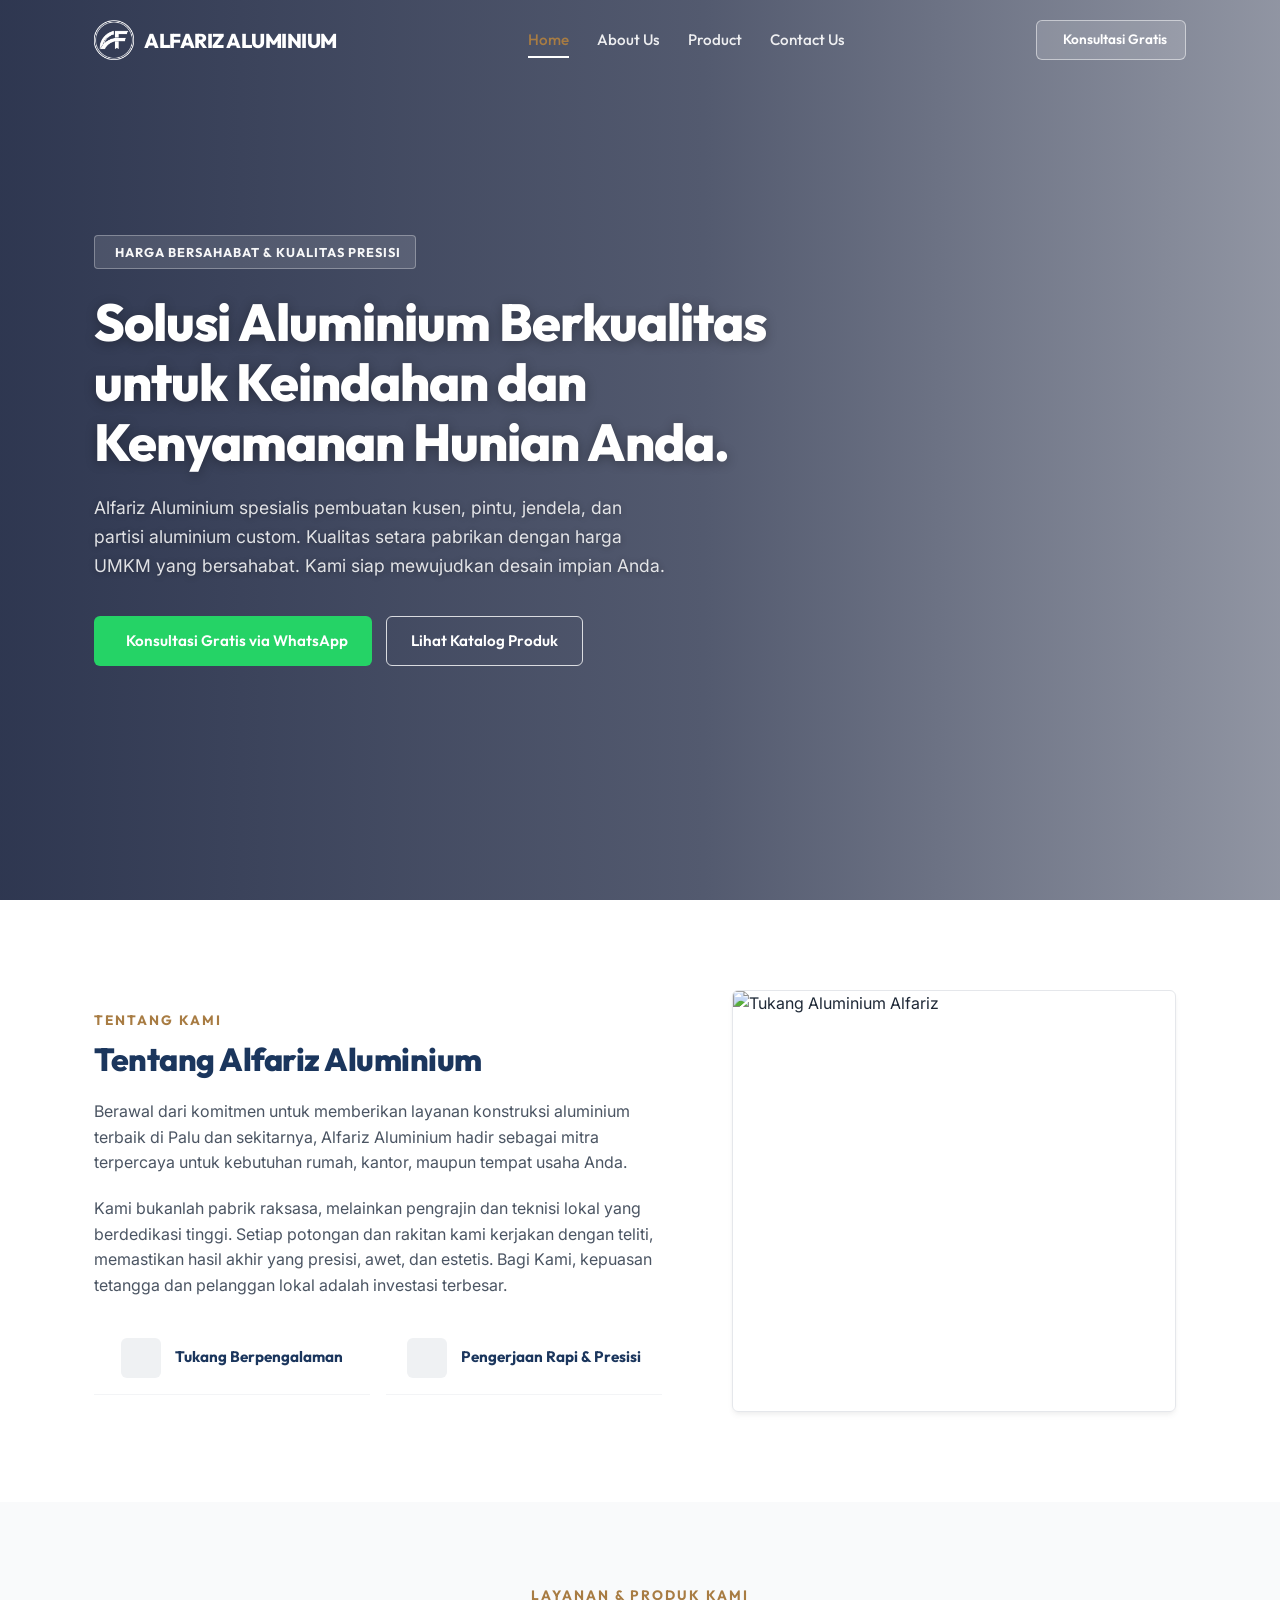
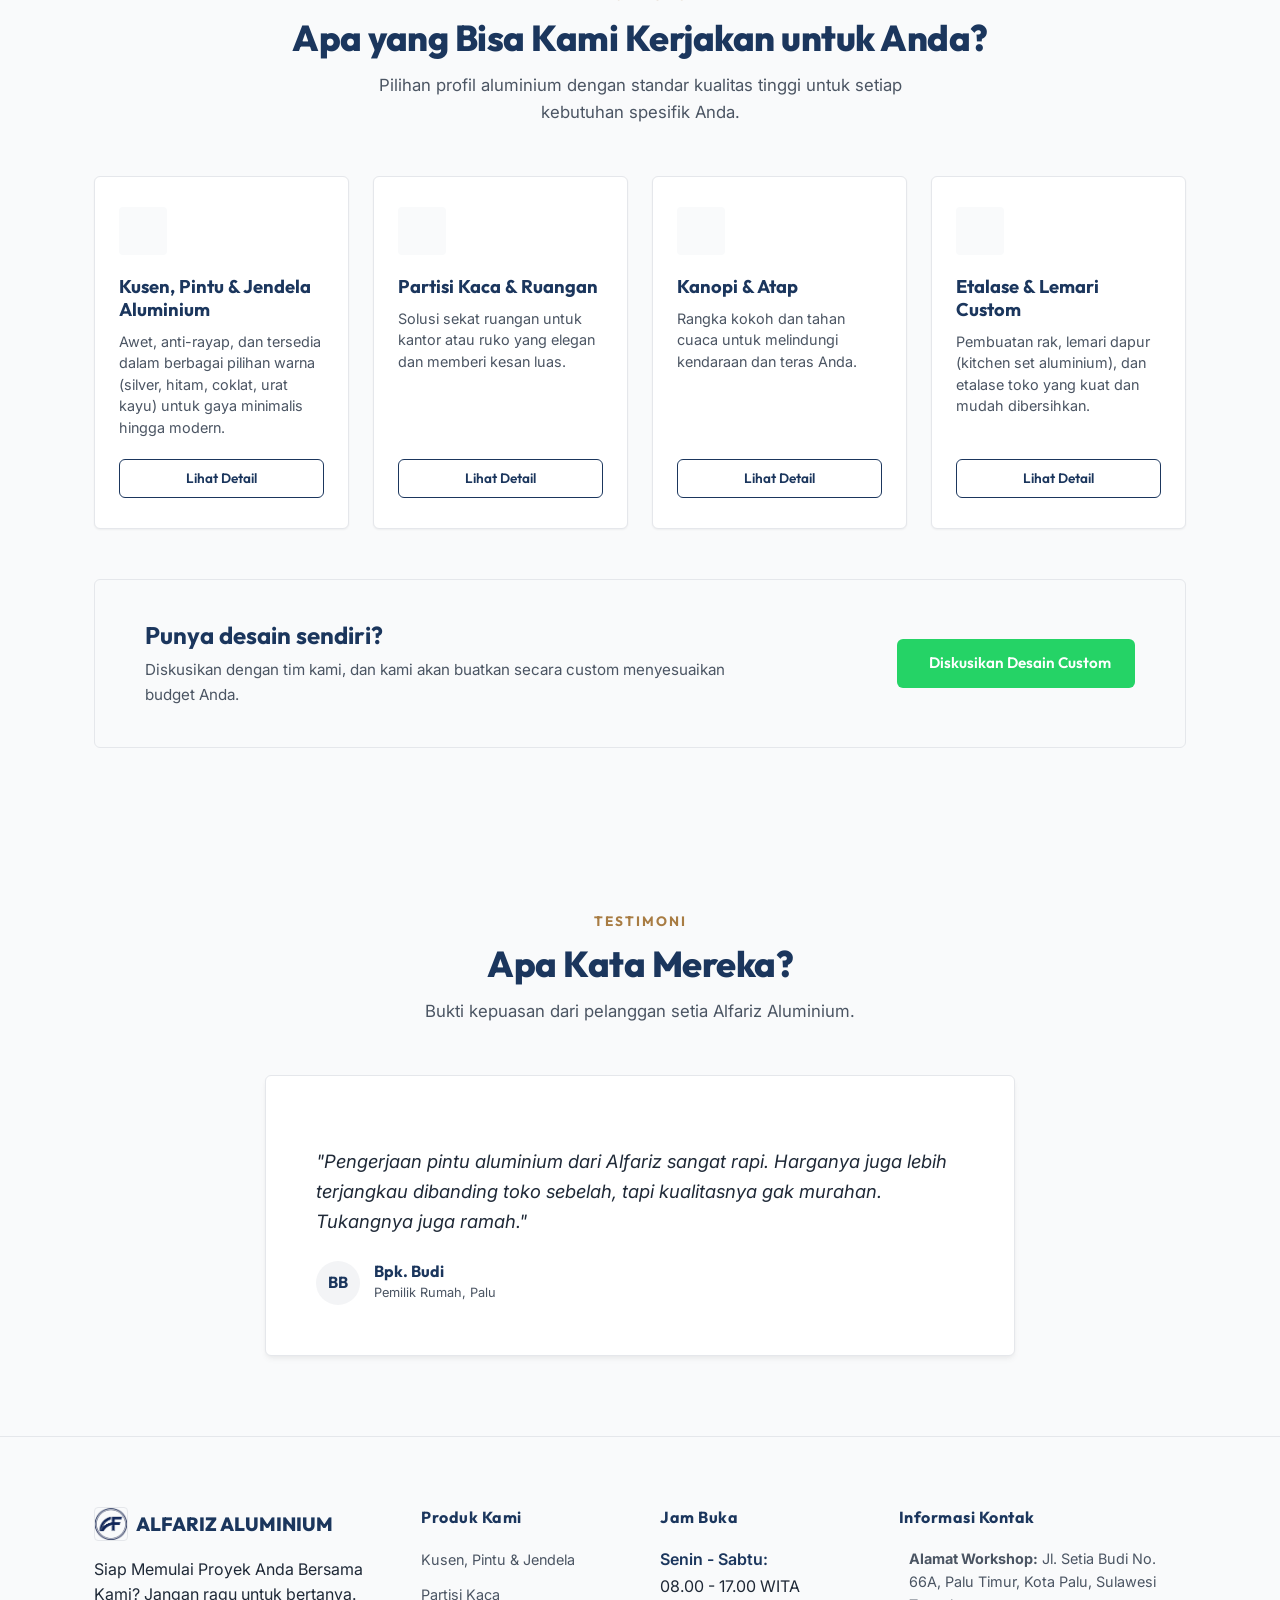
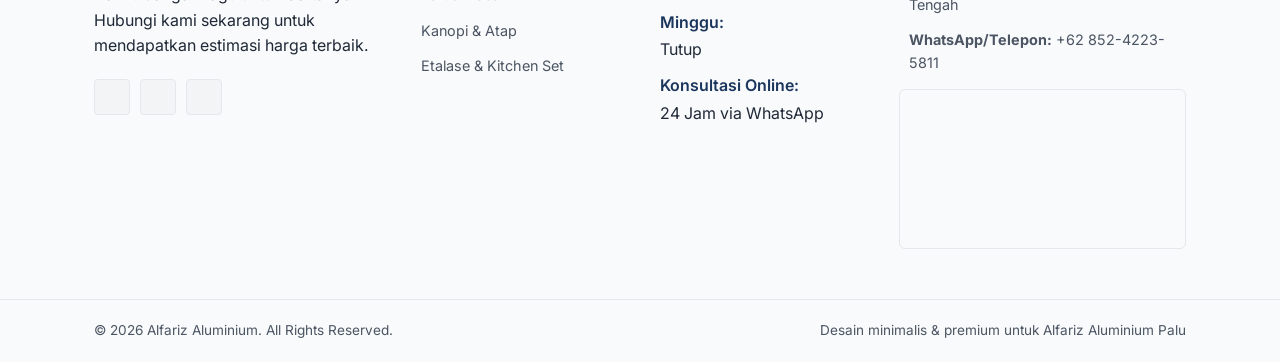
==== commit d87b74f3: "fix ui" ====
--- a/index.html
+++ b/index.html
@@ -138,7 +138,7 @@
           </p>
 
           <div class="about-highlights">
-            <div class="highlight-item">
+            <div class="highlight-item-a">
               <div class="highlight-icon">
                 <i class="ph-fill ph-check-square"></i>
               </div>
@@ -146,7 +146,7 @@
                 <h5>Tukang Berpengalaman</h5>
               </div>
             </div>
-            <div class="highlight-item">
+            <div class="highlight-item-a">
               <div class="highlight-icon">
                 <i class="ph-fill ph-paint-brush-broad"></i>
               </div>
@@ -307,10 +307,16 @@
               Hubungi kami sekarang untuk mendapatkan estimasi harga terbaik.
             </p>
             <div class="social-links">
-              <a href="#" aria-label="Facebook"
+              <a
+                href="https://www.facebook.com/share/1946YXaM8g/"
+                target="_blank"
+                aria-label="Facebook"
                 ><i class="ph-fill ph-facebook-logo"></i
               ></a>
-              <a href="#" aria-label="Instagram"
+              <a
+                href="https://www.instagram.com/alfmrsyy_/#"
+                target="_blank"
+                aria-label="Instagram"
                 ><i class="ph-fill ph-instagram-logo"></i
               ></a>
               <a
--- a/style/style.css
+++ b/style/style.css
@@ -23,52 +23,20 @@
     0 4px 6px -1px rgba(0, 0, 0, 0.05), 0 2px 4px -1px rgba(0, 0, 0, 0.03);
   --shadow-lg:
     0 10px 15px -3px rgba(0, 0, 0, 0.05), 0 4px 6px -2px rgba(0, 0, 0, 0.02);
-  --primary-color: #1b365d;
-  --primary-dark: #0f1e36;
-  --accent-color: #a87c43;
-  --accent-hover: #8c6239;
-  --bg-main: #ffffff;
-  --bg-light: #f9fafb;
-  --text-main: #1f2937;
-  --text-muted: #4b5563;
-  --border-color: #e5e7eb;
-  --border-light: #f3f4f6;
-  --font-family: "Inter", sans-serif;
-  --font-title: "Outfit", sans-serif;
-  --container-width: 1140px;
-  --border-radius: 6px;
-  --border-radius-lg: 10px;
-  --transition-fast: 0.2s ease-in-out;
-  --transition-smooth: 0.35s ease-in-out;
-  --shadow-sm: 0 1px 2px 0 rgba(0, 0, 0, 0.05);
-  --shadow-md:
-    0 4px 6px -1px rgba(0, 0, 0, 0.05), 0 2px 4px -1px rgba(0, 0, 0, 0.03);
-  --shadow-lg:
-    0 10px 15px -3px rgba(0, 0, 0, 0.05), 0 4px 6px -2px rgba(0, 0, 0, 0.02);
 }
 
 * {
   padding: 0;
   margin: 0;
   box-sizing: border-box;
-  padding: 0;
-  margin: 0;
-  box-sizing: border-box;
 }
 
 html {
   scroll-behavior: smooth;
   font-size: 16px;
-  scroll-behavior: smooth;
-  font-size: 16px;
 }
 
 body {
-  font-family: var(--font-family);
-  color: var(--text-main);
-  line-height: 1.6;
-  background-color: var(--bg-main);
-  overflow-x: hidden;
   font-family: var(--font-family);
   color: var(--text-main);
   line-height: 1.6;
@@ -86,15 +54,9 @@
   color: var(--primary-color);
   font-weight: 700;
   line-height: 1.25;
-  font-family: var(--font-title);
-  color: var(--primary-color);
-  font-weight: 700;
-  line-height: 1.25;
 }
 
 p {
-  font-family: var(--font-family);
-  font-weight: 400;
   font-family: var(--font-family);
   font-weight: 400;
 }
@@ -104,40 +66,29 @@
   margin: 0 auto;
   padding: 0 24px;
   width: 100%;
-  max-width: var(--container-width);
-  margin: 0 auto;
-  padding: 0 24px;
-  width: 100%;
 }
 
 .section {
   padding: 80px 0;
-  padding: 80px 0;
 }
 
 .bg-light {
   background-color: var(--bg-light);
-  background-color: var(--bg-light);
 }
 
 .text-center {
   text-align: center;
-  text-align: center;
 }
 
 .text-left {
   text-align: left !important;
-  text-align: left !important;
 }
 
 .text-accent {
   color: var(--accent-color);
-  color: var(--accent-color);
 }
 
 .section-header {
-  text-align: center;
-  margin-bottom: 50px;
   text-align: center;
   margin-bottom: 50px;
 }
@@ -151,14 +102,6 @@
   letter-spacing: 2px;
   text-transform: uppercase;
   margin-bottom: 8px;
-  display: inline-block;
-  color: var(--accent-color);
-  font-family: var(--font-title);
-  font-size: 0.85rem;
-  font-weight: 700;
-  letter-spacing: 2px;
-  text-transform: uppercase;
-  margin-bottom: 8px;
 }
 
 .section-title {
@@ -167,18 +110,9 @@
   color: var(--primary-color);
   letter-spacing: -0.5px;
   margin-bottom: 12px;
-  font-size: 2.25rem;
-  font-weight: 800;
-  color: var(--primary-color);
-  letter-spacing: -0.5px;
-  margin-bottom: 12px;
 }
 
 .section-desc {
-  color: var(--text-muted);
-  font-size: 1.05rem;
-  max-width: 600px;
-  margin: 0 auto;
   color: var(--text-muted);
   font-size: 1.05rem;
   max-width: 600px;
@@ -203,45 +137,24 @@
   transition: var(--transition-fast);
   cursor: pointer;
   border: none;
-  display: inline-flex;
-  align-items: center;
-  justify-content: center;
-  gap: 8px;
-  padding: 12px 24px;
-  font-family: var(--font-title);
-  font-weight: 600;
-  font-size: 0.95rem;
-  text-decoration: none;
-  border-radius: var(--border-radius);
-  transition: var(--transition-fast);
-  cursor: pointer;
-  border: none;
 }
 
 .btn-primary {
   background-color: var(--primary-color);
   color: var(--bg-main);
-  background-color: var(--primary-color);
-  color: var(--bg-main);
 }
 
 .btn-primary:hover {
   background-color: var(--primary-dark);
   transform: translateY(-1px);
-  background-color: var(--primary-dark);
-  transform: translateY(-1px);
 }
 
 .btn-whatsapp {
   background-color: #25d366;
   color: var(--bg-main);
-  background-color: #25d366;
-  color: var(--bg-main);
 }
 
 .btn-whatsapp:hover {
-  background-color: #128c7e;
-  transform: translateY(-1px);
   background-color: #128c7e;
   transform: translateY(-1px);
 }
@@ -250,24 +163,15 @@
   background-color: transparent;
   color: var(--primary-color);
   border: 1.5px solid var(--primary-color);
-  background-color: transparent;
-  color: var(--primary-color);
-  border: 1.5px solid var(--primary-color);
 }
 
 .btn-outline:hover {
   background-color: var(--primary-color);
   color: var(--bg-main);
   transform: translateY(-1px);
-  background-color: var(--primary-color);
-  color: var(--bg-main);
-  transform: translateY(-1px);
 }
 
 .btn-outline-white {
-  background-color: transparent;
-  color: var(--bg-main);
-  border: 1.5px solid rgba(255, 255, 255, 0.8);
   background-color: transparent;
   color: var(--bg-main);
   border: 1.5px solid rgba(255, 255, 255, 0.8);
@@ -278,15 +182,9 @@
   background-color: var(--bg-main);
   color: var(--primary-color);
   transform: translateY(-1px);
-  border-color: var(--bg-main);
-  background-color: var(--bg-main);
-  color: var(--primary-color);
-  transform: translateY(-1px);
 }
 
 .btn-sm {
-  padding: 8px 18px;
-  font-size: 0.85rem;
   padding: 8px 18px;
   font-size: 0.85rem;
 }
@@ -303,26 +201,12 @@
     background 0.35s ease,
     border-color 0.35s ease,
     box-shadow 0.35s ease;
-  background: transparent;
-  position: fixed;
-  width: 100%;
-  top: 0;
-  left: 0;
-  z-index: 1000;
-  border-bottom: 1px solid transparent;
-  transition:
-    background 0.35s ease,
-    border-color 0.35s ease,
-    box-shadow 0.35s ease;
 }
 
 .header.scrolled {
   background: var(--bg-main);
   border-bottom-color: var(--border-color);
   box-shadow: 0 2px 8px rgba(0, 0, 0, 0.06);
-  background: var(--bg-main);
-  border-bottom-color: var(--border-color);
-  box-shadow: 0 2px 8px rgba(0, 0, 0, 0.06);
 }
 
 .navbar {
@@ -330,17 +214,9 @@
   justify-content: space-between;
   align-items: center;
   height: 80px;
-  display: flex;
-  justify-content: space-between;
-  align-items: center;
-  height: 80px;
 }
 
 .mainlogo {
-  display: flex;
-  align-items: center;
-  text-decoration: none;
-  gap: 10px;
   display: flex;
   align-items: center;
   text-decoration: none;
@@ -357,15 +233,6 @@
   transition:
     background 0.35s ease,
     color 0.35s ease;
-  display: flex;
-  align-items: center;
-  justify-content: center;
-  filter: brightness(0) invert(1);
-  border-radius: 4px;
-  overflow: hidden;
-  transition:
-    background 0.35s ease,
-    color 0.35s ease;
 }
 
 .logo-icon img {
@@ -373,14 +240,9 @@
   height: 40px;
   object-fit: contain;
   display: block;
-  width: 40px;
-  height: 40px;
-  object-fit: contain;
-  display: block;
 }
 
 .header.scrolled .logo-icon {
-  color: var(--bg-main);
   color: var(--bg-main);
 }
 
@@ -393,18 +255,9 @@
   align-items: center;
   gap: 4px;
   transition: color 0.35s ease;
-  font-size: 1.25rem;
-  font-weight: 800;
-  letter-spacing: -0.5px;
-  color: var(--bg-main);
-  display: flex;
-  align-items: center;
-  gap: 4px;
-  transition: color 0.35s ease;
 }
 
 .header.scrolled .mainlogo h1 {
-  color: var(--primary-color);
   color: var(--primary-color);
 }
 
@@ -412,19 +265,13 @@
   font-weight: 400;
   color: rgba(255, 255, 255, 0.7);
   transition: color 0.35s ease;
-  font-weight: 400;
-  color: rgba(255, 255, 255, 0.7);
-  transition: color 0.35s ease;
 }
 
 .header.scrolled .mainlogo h1 span {
   color: var(--text-muted);
-  color: var(--text-muted);
 }
 
 .nav {
-  display: flex;
-  gap: 28px;
   display: flex;
   gap: 28px;
 }
@@ -438,32 +285,22 @@
   position: relative;
   padding: 6px 0;
   font-family: var(--font-title);
-  color: rgba(255, 255, 255, 0.9);
-  text-decoration: none;
-  font-weight: 500;
-  font-size: 0.95rem;
-  transition: var(--transition-fast);
-  position: relative;
-  padding: 6px 0;
-  font-family: var(--font-title);
 }
 
 .header.scrolled .nav a {
-  color: var(--text-main);
   color: var(--text-main);
 }
 
 .nav a:hover,
 .nav a.active {
   color: var(--bg-main);
-  color: var(--bg-main);
 }
 
 .header.scrolled .nav a:hover,
 .header.scrolled .nav a.active {
   color: var(--accent-color);
-  color: var(--accent-color);
-}
+}
+
 .header .nav a:hover,
 .header .nav a.active {
   color: var(--accent-color);
@@ -478,36 +315,23 @@
   left: 0;
   background-color: var(--bg-main);
   transition: var(--transition-fast);
-  content: "";
-  position: absolute;
-  width: 0;
-  height: 2px;
-  bottom: 0;
-  left: 0;
-  background-color: var(--bg-main);
-  transition: var(--transition-fast);
 }
 
 .header.scrolled .nav a::after {
-  background-color: var(--accent-color);
   background-color: var(--accent-color);
 }
 
 .nav a:hover::after,
 .nav a.active::after {
   width: 100%;
-  width: 100%;
 }
 
 .actbtn {
   display: flex;
   align-items: center;
-  display: flex;
-  align-items: center;
 }
 
 .mobileactbtn {
-  display: none;
   display: none;
 }
 
@@ -519,17 +343,9 @@
     background 0.35s ease,
     color 0.35s ease,
     border-color 0.35s ease;
-  background-color: rgba(255, 255, 255, 0.15);
-  color: var(--bg-main);
-  border: 1.5px solid rgba(255, 255, 255, 0.5);
-  transition:
-    background 0.35s ease,
-    color 0.35s ease,
-    border-color 0.35s ease;
 }
 
 .actbtn .btn-whatsapp:hover {
-  background-color: rgba(255, 255, 255, 0.25);
   background-color: rgba(255, 255, 255, 0.25);
 }
 
@@ -537,13 +353,9 @@
   background-color: #25d366;
   color: var(--bg-main);
   border-color: transparent;
-  background-color: #25d366;
-  color: var(--bg-main);
-  border-color: transparent;
 }
 
 .header.scrolled .actbtn .btn-whatsapp:hover {
-  background-color: #128c7e;
   background-color: #128c7e;
 }
 
@@ -555,29 +367,13 @@
   font-size: 1.5rem;
   cursor: pointer;
   transition: color 0.35s ease;
-  display: none;
-  background: transparent;
-  border: none;
-  color: var(--bg-main);
-  font-size: 1.5rem;
-  cursor: pointer;
-  transition: color 0.35s ease;
 }
 
 .header.scrolled .mobile-nav-toggle {
   color: var(--primary-color);
-  color: var(--primary-color);
 }
 
 .hero {
-  position: relative;
-  height: 100vh;
-  min-height: 620px;
-  display: flex;
-  align-items: center;
-  background-size: cover;
-  background-position: center;
-  background-repeat: no-repeat;
   position: relative;
   height: 100vh;
   min-height: 620px;
@@ -601,31 +397,15 @@
     rgba(10, 20, 50, 0.45) 100%
   );
   z-index: 1;
-  position: absolute;
-  top: 0;
-  left: 0;
-  width: 100%;
-  height: 100%;
-  background: linear-gradient(
-    to right,
-    rgba(10, 20, 50, 0.85) 0%,
-    rgba(10, 20, 50, 0.7) 55%,
-    rgba(10, 20, 50, 0.45) 100%
-  );
-  z-index: 1;
 }
 
 .hero-content {
   position: relative;
   z-index: 2;
   padding: 0 24px;
-  position: relative;
-  z-index: 2;
-  padding: 0 24px;
 }
 
 .hero-text-box {
-  max-width: 680px;
   max-width: 680px;
 }
 
@@ -644,20 +424,6 @@
   margin-bottom: 24px;
   letter-spacing: 1px;
   text-transform: uppercase;
-  display: inline-flex;
-  align-items: center;
-  gap: 6px;
-  padding: 6px 14px;
-  background-color: rgba(255, 255, 255, 0.12);
-  color: rgba(255, 255, 255, 0.95);
-  border: 1px solid rgba(255, 255, 255, 0.3);
-  border-radius: 4px;
-  font-size: 0.8rem;
-  font-weight: 700;
-  font-family: var(--font-title);
-  margin-bottom: 24px;
-  letter-spacing: 1px;
-  text-transform: uppercase;
 }
 
 .hero-title {
@@ -668,13 +434,6 @@
   letter-spacing: -1px;
   color: #ffffff;
   text-shadow: 0 2px 12px rgba(0, 0, 0, 0.3);
-  font-size: 3.25rem;
-  font-weight: 800;
-  line-height: 1.15;
-  margin-bottom: 20px;
-  letter-spacing: -1px;
-  color: #ffffff;
-  text-shadow: 0 2px 12px rgba(0, 0, 0, 0.3);
 }
 
 .hero-subtitle {
@@ -684,18 +443,9 @@
   line-height: 1.65;
   max-width: 580px;
   text-shadow: 0 1px 6px rgba(0, 0, 0, 0.3);
-  font-size: 1.1rem;
-  color: rgba(255, 255, 255, 0.85);
-  margin-bottom: 36px;
-  line-height: 1.65;
-  max-width: 580px;
-  text-shadow: 0 1px 6px rgba(0, 0, 0, 0.3);
 }
 
 .hero-actions {
-  display: flex;
-  gap: 14px;
-  flex-wrap: wrap;
   display: flex;
   gap: 14px;
   flex-wrap: wrap;
@@ -706,23 +456,14 @@
   grid-template-columns: 1.1fr 0.9fr;
   gap: 60px;
   align-items: center;
-  display: grid;
-  grid-template-columns: 1.1fr 0.9fr;
-  gap: 60px;
-  align-items: center;
 }
 
 .about-content h3 {
   margin-bottom: 20px;
   font-size: 2rem;
-  margin-bottom: 20px;
-  font-size: 2rem;
 }
 
 .about-content p {
-  font-size: 1rem;
-  color: var(--text-muted);
-  margin-bottom: 20px;
   font-size: 1rem;
   color: var(--text-muted);
   margin-bottom: 20px;
@@ -733,18 +474,19 @@
   grid-template-columns: 1fr 1fr;
   gap: 16px;
   margin-top: 24px;
-  display: grid;
-  grid-template-columns: 1fr 1fr;
-  gap: 16px;
-  margin-top: 24px;
 }
 
 .highlight-item {
   display: flex;
   align-items: center;
+  justify-content: center;
   gap: 10px;
-  display: flex;
-  align-items: center;
+}
+
+.highlight-item-a {
+  display: flex;
+  align-items: center;
+  justify-content: center;
   gap: 10px;
 }
 
@@ -758,29 +500,17 @@
   align-items: center;
   justify-content: center;
   font-size: 1.15rem;
-  width: 34px;
-  height: 34px;
-  border-radius: 4px;
-  background-color: rgba(27, 54, 93, 0.05);
-  color: var(--primary-color);
-  display: flex;
-  align-items: center;
-  justify-content: center;
-  font-size: 1.15rem;
 }
 
 .highlight-text h5 {
   font-size: 0.95rem;
   color: var(--primary-color);
   font-weight: 700;
-  font-size: 0.95rem;
-  color: var(--primary-color);
-  font-weight: 700;
+  display: flex;
+  align-items: center;
 }
 
 .about-img-box {
-  position: relative;
-  padding: 10px;
   position: relative;
   padding: 10px;
 }
@@ -790,10 +520,6 @@
   border-radius: var(--border-radius);
   box-shadow: var(--shadow-md);
   border: 1px solid var(--border-color);
-  overflow: hidden;
-  border-radius: var(--border-radius);
-  box-shadow: var(--shadow-md);
-  border: 1px solid var(--border-color);
 }
 
 .about-img {
@@ -801,16 +527,9 @@
   height: 420px;
   object-fit: cover;
   display: block;
-  width: 100%;
-  height: 420px;
-  object-fit: cover;
-  display: block;
 }
 
 .grid-4 {
-  display: grid;
-  grid-template-columns: repeat(4, 1fr);
-  gap: 24px;
   display: grid;
   grid-template-columns: repeat(4, 1fr);
   gap: 24px;
@@ -826,21 +545,9 @@
   flex-direction: column;
   height: 100%;
   box-shadow: var(--shadow-sm);
-  background: var(--bg-main);
-  border: 1px solid var(--border-color);
-  border-radius: var(--border-radius);
-  padding: 30px 24px;
-  transition: var(--transition-fast);
-  display: flex;
-  flex-direction: column;
-  height: 100%;
-  box-shadow: var(--shadow-sm);
 }
 
 .service-card:hover {
-  border-color: var(--accent-color);
-  box-shadow: var(--shadow-md);
-  transform: translateY(-2px);
   border-color: var(--accent-color);
   box-shadow: var(--shadow-md);
   transform: translateY(-2px);
@@ -858,39 +565,19 @@
   font-size: 1.5rem;
   margin-bottom: 20px;
   transition: var(--transition-fast);
-  width: 48px;
-  height: 48px;
-  border-radius: 4px;
-  background-color: var(--bg-light);
-  color: var(--primary-color);
-  display: flex;
-  align-items: center;
-  justify-content: center;
-  font-size: 1.5rem;
-  margin-bottom: 20px;
-  transition: var(--transition-fast);
 }
 
 .service-card:hover .service-icon {
   background-color: var(--primary-color);
   color: var(--bg-main);
-  background-color: var(--primary-color);
-  color: var(--bg-main);
 }
 
 .service-card h4 {
   font-size: 1.15rem;
   margin-bottom: 10px;
-  font-size: 1.15rem;
-  margin-bottom: 10px;
 }
 
 .service-card p {
-  color: var(--text-muted);
-  font-size: 0.9rem;
-  margin-bottom: 20px;
-  flex-grow: 1;
-  line-height: 1.5;
   color: var(--text-muted);
   font-size: 0.9rem;
   margin-bottom: 20px;
@@ -908,19 +595,9 @@
   text-decoration: none;
   font-size: 0.9rem;
   margin-top: auto;
-  display: inline-flex;
-  align-items: center;
-  gap: 6px;
-  font-family: var(--font-title);
-  color: var(--accent-color);
-  font-weight: 700;
-  text-decoration: none;
-  font-size: 0.9rem;
-  margin-top: auto;
 }
 
 .service-link:hover {
-  color: var(--accent-hover);
   color: var(--accent-hover);
 }
 
@@ -934,39 +611,21 @@
   align-items: center;
   justify-content: space-between;
   gap: 30px;
-  margin-top: 50px;
-  background-color: var(--bg-light);
-  border: 1px solid var(--border-color);
-  border-radius: var(--border-radius);
-  padding: 40px 50px;
-  display: flex;
-  align-items: center;
-  justify-content: space-between;
-  gap: 30px;
 }
 
 .custom-promo-text h4 {
   font-size: 1.5rem;
   margin-bottom: 8px;
   color: var(--primary-color);
-  font-size: 1.5rem;
-  margin-bottom: 8px;
-  color: var(--primary-color);
 }
 
 .custom-promo-text p {
   color: var(--text-muted);
   font-size: 0.95rem;
   max-width: 600px;
-  color: var(--text-muted);
-  font-size: 0.95rem;
-  max-width: 600px;
 }
 
 .why-grid {
-  display: grid;
-  grid-template-columns: repeat(4, 1fr);
-  gap: 24px;
   display: grid;
   grid-template-columns: repeat(4, 1fr);
   gap: 24px;
@@ -978,11 +637,6 @@
   padding: 24px;
   border-radius: var(--border-radius);
   box-shadow: var(--shadow-sm);
-  background: var(--bg-main);
-  border: 1px solid var(--border-color);
-  padding: 24px;
-  border-radius: var(--border-radius);
-  box-shadow: var(--shadow-sm);
 }
 
 .why-icon-box {
@@ -996,29 +650,14 @@
   justify-content: center;
   font-size: 1.3rem;
   margin-bottom: 16px;
-  width: 40px;
-  height: 40px;
-  border-radius: 4px;
-  background-color: rgba(168, 124, 67, 0.08);
-  color: var(--accent-color);
-  display: flex;
-  align-items: center;
-  justify-content: center;
-  font-size: 1.3rem;
-  margin-bottom: 16px;
 }
 
 .why-item h4 {
   font-size: 1.1rem;
   margin-bottom: 8px;
-  font-size: 1.1rem;
-  margin-bottom: 8px;
 }
 
 .why-item p {
-  font-size: 0.85rem;
-  color: var(--text-muted);
-  line-height: 1.5;
   font-size: 0.85rem;
   color: var(--text-muted);
   line-height: 1.5;
@@ -1033,14 +672,6 @@
   padding: 50px;
   box-shadow: var(--shadow-md);
   position: relative;
-  max-width: 750px;
-  margin: 0 auto;
-  background: var(--bg-main);
-  border: 1px solid var(--border-color);
-  border-radius: var(--border-radius);
-  padding: 50px;
-  box-shadow: var(--shadow-md);
-  position: relative;
 }
 
 .testimonial-quote-icon {
@@ -1052,23 +683,9 @@
   line-height: 1;
   z-index: 1;
   opacity: 0.5;
-  position: absolute;
-  top: 30px;
-  right: 40px;
-  font-size: 4rem;
-  color: var(--border-light);
-  line-height: 1;
-  z-index: 1;
-  opacity: 0.5;
 }
 
 .testimonial-rating {
-  display: flex;
-  gap: 4px;
-  color: #fbbf24;
-  /* Star Yellow */
-  font-size: 1.1rem;
-  margin-bottom: 20px;
   display: flex;
   gap: 4px;
   color: #fbbf24;
@@ -1085,19 +702,9 @@
   font-style: italic;
   position: relative;
   z-index: 2;
-  font-size: 1.15rem;
-  color: var(--text-main);
-  line-height: 1.65;
-  margin-bottom: 24px;
-  font-style: italic;
-  position: relative;
-  z-index: 2;
 }
 
 .testimonial-author {
-  display: flex;
-  align-items: center;
-  gap: 14px;
   display: flex;
   align-items: center;
   gap: 14px;
@@ -1114,28 +721,14 @@
   font-weight: 700;
   font-family: var(--font-title);
   color: var(--primary-color);
-  width: 44px;
-  height: 44px;
-  border-radius: 50%;
-  background-color: var(--border-light);
-  display: flex;
-  align-items: center;
-  justify-content: center;
-  font-weight: 700;
-  font-family: var(--font-title);
-  color: var(--primary-color);
 }
 
 .author-info h5 {
   font-size: 1rem;
   margin-bottom: 2px;
-  font-size: 1rem;
-  margin-bottom: 2px;
 }
 
 .author-info p {
-  font-size: 0.8rem;
-  color: var(--text-muted);
   font-size: 0.8rem;
   color: var(--text-muted);
 }
@@ -1145,14 +738,9 @@
   color: var(--text-main);
   padding-top: 70px;
   border-top: 1px solid var(--border-color);
-  background-color: var(--bg-light);
-  color: var(--text-main);
-  padding-top: 70px;
-  border-top: 1px solid var(--border-color);
 }
 
 .footer-top {
-  margin-bottom: 50px;
   margin-bottom: 50px;
 }
 
@@ -1162,22 +750,9 @@
   gap: 8px;
   text-decoration: none;
   margin-bottom: 16px;
-  display: flex;
-  align-items: center;
-  gap: 8px;
-  text-decoration: none;
-  margin-bottom: 16px;
 }
 
 .footer-logo-icon {
-  width: 34px;
-  height: 34px;
-  display: flex;
-  align-items: center;
-  justify-content: center;
-  background-color: var(--bg-light);
-  border: 1px solid var(--border-color);
-  border-radius: 4px;
   width: 34px;
   height: 34px;
   display: flex;
@@ -1193,25 +768,15 @@
   height: 100%;
   object-fit: contain;
   display: block;
-  width: 100%;
-  height: 100%;
-  object-fit: contain;
-  display: block;
 }
 
 .footer-logo h2 {
   color: var(--primary-color);
   font-size: 1.2rem;
   font-weight: 800;
-  color: var(--primary-color);
-  font-size: 1.2rem;
-  font-weight: 800;
 }
 
 .footer-grid {
-  display: grid;
-  grid-template-columns: 1.3fr 0.9fr 0.9fr 1.3fr;
-  gap: 40px;
   display: grid;
   grid-template-columns: 1.3fr 0.9fr 0.9fr 1.3fr;
   gap: 40px;
@@ -1223,20 +788,13 @@
   margin-bottom: 20px;
   font-weight: 700;
   letter-spacing: 0.5px;
-  color: var(--primary-color);
-  font-size: 1rem;
-  margin-bottom: 20px;
-  font-weight: 700;
-  letter-spacing: 0.5px;
 }
 
 .footer-col ul {
   list-style: none;
-  list-style: none;
 }
 
 .footer-col ul li {
-  margin-bottom: 10px;
   margin-bottom: 10px;
 }
 
@@ -1245,14 +803,9 @@
   text-decoration: none;
   font-size: 0.9rem;
   transition: var(--transition-fast);
-  color: var(--text-muted);
-  text-decoration: none;
-  font-size: 0.9rem;
-  transition: var(--transition-fast);
 }
 
 .footer-col ul a:hover {
-  color: var(--accent-color);
   color: var(--accent-color);
 }
 
@@ -1263,18 +816,9 @@
   margin-bottom: 12px;
   font-size: 0.9rem;
   color: var(--text-muted);
-  display: flex;
-  align-items: flex-start;
-  gap: 10px;
-  margin-bottom: 12px;
-  font-size: 0.9rem;
-  color: var(--text-muted);
 }
 
 .contact-item i {
-  color: var(--accent-color);
-  font-size: 1.1rem;
-  margin-top: 2px;
   color: var(--accent-color);
   font-size: 1.1rem;
   margin-top: 2px;
@@ -1286,18 +830,9 @@
   border: 1px solid var(--border-color);
   height: 160px;
   margin-top: 15px;
-  border-radius: var(--border-radius);
-  overflow: hidden;
-  border: 1px solid var(--border-color);
-  height: 160px;
-  margin-top: 15px;
 }
 
 .map-wrapper iframe {
-  width: 100%;
-  height: 100%;
-  border: 0;
-  display: block;
   width: 100%;
   height: 100%;
   border: 0;
@@ -1310,19 +845,9 @@
   font-size: 0.85rem;
   color: var(--text-muted);
   border-top: 1px solid var(--border-color);
-  background-color: var(--bg-light);
-  padding: 20px 0;
-  font-size: 0.85rem;
-  color: var(--text-muted);
-  border-top: 1px solid var(--border-color);
 }
 
 .footer-bottom .container {
-  display: flex;
-  justify-content: space-between;
-  align-items: center;
-  flex-wrap: wrap;
-  gap: 16px;
   display: flex;
   justify-content: space-between;
   align-items: center;
@@ -1397,37 +922,6 @@
   margin-bottom: 28px;
 }
 
-.breadcrumb {
-  display: flex;
-  align-items: center;
-  gap: 8px;
-  font-size: 0.88rem;
-  font-family: var(--font-title);
-}
-
-.breadcrumb a {
-  color: rgba(255, 255, 255, 0.6);
-  text-decoration: none;
-  display: flex;
-  align-items: center;
-  gap: 5px;
-  transition: var(--transition-fast);
-}
-
-.breadcrumb a:hover {
-  color: var(--accent-color);
-}
-
-.breadcrumb span {
-  color: rgba(255, 255, 255, 0.85);
-  font-weight: 600;
-}
-
-.breadcrumb-sep {
-  color: rgba(255, 255, 255, 0.35);
-  font-size: 0.75rem;
-}
-
 .about-stats {
   display: flex;
   align-items: center;
@@ -1469,6 +963,14 @@
 .about-highlights .highlight-item {
   display: flex;
   align-items: flex-start;
+  gap: 14px;
+  padding: 16px 0;
+  border-bottom: 1px solid var(--border-light);
+}
+
+.highlight-item-a{
+  display: flex;
+  align-items: center;
   gap: 14px;
   padding: 16px 0;
   border-bottom: 1px solid var(--border-light);
@@ -1567,268 +1069,19 @@
   border-color: var(--primary-color);
 }
 
-.page-hero {
-  position: relative;
-  background-color: var(--primary-color);
-  padding: 130px 0 70px;
-  overflow: hidden;
-}
-
-.page-hero::before {
-  content: "";
-  position: absolute;
-  inset: 0;
-  background: url("../assets/hero.webp") center / cover no-repeat;
-  opacity: 0.08;
-  z-index: 0;
-}
-
-.page-hero-overlay {
-  position: absolute;
-  inset: 0;
-  background: linear-gradient(
-    135deg,
-    rgba(15, 30, 54, 0.95) 0%,
-    rgba(27, 54, 93, 0.88) 100%
-  );
-  z-index: 1;
-}
-
-.page-hero-content {
-  position: relative;
-  z-index: 2;
-}
-
-.page-hero-tag {
-  display: inline-flex;
-  align-items: center;
-  gap: 6px;
-  background-color: rgba(168, 124, 67, 0.2);
-  color: var(--accent-color);
-  border: 1px solid rgba(168, 124, 67, 0.4);
-  border-radius: 4px;
-  padding: 5px 14px;
-  font-size: 0.8rem;
-  font-weight: 700;
-  font-family: var(--font-title);
-  letter-spacing: 1.5px;
-  text-transform: uppercase;
-  margin-bottom: 20px;
-}
-
-.page-hero-title {
-  font-family: var(--font-title);
-  font-size: 2.8rem;
-  font-weight: 800;
-  color: #ffffff;
-  line-height: 1.2;
-  letter-spacing: -0.5px;
-  margin-bottom: 16px;
-}
-
-.page-hero-sub {
-  font-size: 1.05rem;
-  color: rgba(255, 255, 255, 0.75);
-  max-width: 600px;
-  line-height: 1.65;
-  margin-bottom: 28px;
-}
-
-.breadcrumb {
-  display: flex;
-  align-items: center;
-  gap: 8px;
-  font-size: 0.88rem;
-  font-family: var(--font-title);
-}
-
-.breadcrumb a {
-  color: rgba(255, 255, 255, 0.6);
-  text-decoration: none;
-  display: flex;
-  align-items: center;
-  gap: 5px;
-  transition: var(--transition-fast);
-}
-
-.breadcrumb a:hover {
-  color: var(--accent-color);
-}
-
-.breadcrumb span {
-  color: rgba(255, 255, 255, 0.85);
-  font-weight: 600;
-}
-
-.breadcrumb-sep {
-  color: rgba(255, 255, 255, 0.35);
-  font-size: 0.75rem;
-}
-
-.about-stats {
-  display: flex;
-  align-items: center;
-  justify-content: space-around;
-  background-color: var(--primary-color);
-  border-radius: var(--border-radius);
-  padding: 20px 24px;
-  margin-top: 16px;
-}
-
-.about-stat-item {
-  display: flex;
-  flex-direction: column;
-  align-items: center;
-  gap: 4px;
-}
-
-.stat-number {
-  font-family: var(--font-title);
-  font-size: 1.6rem;
-  font-weight: 800;
-  color: #ffffff;
-  line-height: 1;
-}
-
-.stat-label {
-  font-size: 0.78rem;
-  color: rgba(255, 255, 255, 0.65);
-  font-weight: 500;
-  text-align: center;
-}
-
-.about-stat-divider {
-  width: 1px;
-  height: 36px;
-  background-color: rgba(255, 255, 255, 0.2);
-}
-
-.about-highlights .highlight-item {
-  display: flex;
-  align-items: flex-start;
-  gap: 14px;
-  padding: 16px 0;
-  border-bottom: 1px solid var(--border-light);
-}
-
-.about-highlights .highlight-item:last-child {
-  border-bottom: none;
-}
-
-.about-highlights .highlight-icon {
-  width: 40px;
-  height: 40px;
-  flex-shrink: 0;
-  border-radius: 6px;
-  background-color: rgba(27, 54, 93, 0.07);
-  color: var(--primary-color);
-  display: flex;
-  align-items: center;
-  justify-content: center;
-  font-size: 1.25rem;
-}
-
-.about-highlights .highlight-text h5 {
-  font-size: 0.95rem;
-  color: var(--primary-color);
-  font-weight: 700;
-  margin-bottom: 3px;
-}
-
-.about-highlights .highlight-text p {
-  font-size: 0.85rem;
-  color: var(--text-muted);
-  margin: 0;
-  line-height: 1.5;
-}
-
-.cta-strip {
-  background-color: var(--primary-dark);
-  padding: 80px 0;
-}
-
-.cta-strip-inner {
-  display: flex;
-  align-items: center;
-  justify-content: space-between;
-  gap: 40px;
-  flex-wrap: wrap;
-}
-
-.cta-strip-text h3 {
-  font-size: 2rem;
-  font-weight: 800;
-  color: #ffffff;
-  margin-bottom: 10px;
-  line-height: 1.25;
-}
-
-.cta-strip-text p {
-  color: rgba(255, 255, 255, 0.7);
-  font-size: 1rem;
-  max-width: 520px;
-  line-height: 1.6;
-}
-
-.cta-strip-actions {
-  display: flex;
-  gap: 14px;
-  flex-wrap: wrap;
-  flex-shrink: 0;
-}
-
-.social-links {
-  display: flex;
-  gap: 10px;
-  margin-top: 20px;
-}
-
-.social-links a {
-  width: 36px;
-  height: 36px;
-  border-radius: 4px;
-  background-color: var(--border-light);
-  color: var(--text-muted);
-  display: flex;
-  align-items: center;
-  justify-content: center;
-  font-size: 1.1rem;
-  text-decoration: none;
-  transition: var(--transition-fast);
-  border: 1px solid var(--border-color);
-}
-
-.social-links a:hover {
-  background-color: var(--primary-color);
-  color: #ffffff;
-  border-color: var(--primary-color);
-}
-
 @media (max-width: 1024px) {
   .hero {
     height: 85vh;
   }
-  .hero {
-    height: 85vh;
-  }
 
   .hero-title {
     font-size: 2.5rem;
   }
-  .hero-title {
-    font-size: 2.5rem;
-  }
 
   .grid-4 {
     grid-template-columns: repeat(2, 1fr);
   }
-  .grid-4 {
-    grid-template-columns: repeat(2, 1fr);
-  }
-
-  .why-grid {
-    grid-template-columns: repeat(2, 1fr);
-  }
+
   .why-grid {
     grid-template-columns: repeat(2, 1fr);
   }
@@ -1837,25 +1090,14 @@
     grid-template-columns: 1fr;
     gap: 40px;
   }
-  .about-layout {
-    grid-template-columns: 1fr;
-    gap: 40px;
-  }
 
   .footer-grid {
     grid-template-columns: repeat(2, 1fr);
     gap: 30px;
   }
-  .footer-grid {
-    grid-template-columns: repeat(2, 1fr);
-    gap: 30px;
-  }
 }
 
 @media (max-width: 768px) {
-  .navbar {
-    height: 70px;
-  }
   .navbar {
     height: 70px;
   }
@@ -1894,36 +1136,20 @@
   .nav.active a {
     color: var(--text-main);
   }
-  .nav.active a {
-    color: var(--text-main);
-  }
 
   .nav a {
     padding: 12px 24px;
     border-bottom: 1px solid var(--border-light);
   }
-  .nav a {
-    padding: 12px 24px;
-    border-bottom: 1px solid var(--border-light);
-  }
 
   .nav a::after {
     display: none;
   }
-  .nav a::after {
-    display: none;
-  }
 
   .mobile-nav-toggle {
     display: block;
   }
-  .mobile-nav-toggle {
-    display: block;
-  }
-
-  .actbtn {
-    display: none;
-  }
+
   .actbtn {
     display: none;
   }
@@ -1934,17 +1160,7 @@
     justify-content: center;
     margin-top: 16px;
   }
-  .mobileactbtn {
-    display: flex;
-    align-items: center;
-    justify-content: center;
-    margin-top: 16px;
-  }
-
-  .hero {
-    height: 100dvh;
-    min-height: 550px;
-  }
+
   .hero {
     height: 100dvh;
     min-height: 550px;
@@ -1957,31 +1173,15 @@
       rgba(10, 20, 50, 0.75) 100%
     );
   }
-  .hero-overlay {
-    background: linear-gradient(
-      to bottom,
-      rgba(10, 20, 50, 0.8) 0%,
-      rgba(10, 20, 50, 0.75) 100%
-    );
-  }
 
   .hero-text-box {
     text-align: left;
   }
-  .hero-text-box {
-    text-align: left;
-  }
 
   .hero-title {
     font-size: 2.1rem;
   }
-  .hero-title {
-    font-size: 2.1rem;
-  }
-
-  .hero-subtitle {
-    font-size: 1rem;
-  }
+
   .hero-subtitle {
     font-size: 1rem;
   }
@@ -1990,15 +1190,7 @@
     flex-direction: column;
     align-items: flex-start;
   }
-  .hero-actions {
-    flex-direction: column;
-    align-items: flex-start;
-  }
-
-  .grid-4,
-  .why-grid {
-    grid-template-columns: 1fr;
-  }
+
   .grid-4,
   .why-grid {
     grid-template-columns: 1fr;
@@ -2009,41 +1201,19 @@
     padding: 30px;
     text-align: center;
   }
-  .custom-promo-banner {
-    flex-direction: column;
-    padding: 30px;
-    text-align: center;
-  }
 
   .testimonial-container {
     padding: 30px 20px;
   }
-  .testimonial-container {
-    padding: 30px 20px;
-  }
 
   .testimonial-text {
     font-size: 1.05rem;
   }
-  .testimonial-text {
-    font-size: 1.05rem;
-  }
 
   .footer-grid {
     grid-template-columns: 1fr;
   }
-  .footer-grid {
-    grid-template-columns: 1fr;
-  }
-
-  .footer-bottom .container {
-    flex-direction: column;
-    text-align: center;
-  }
-  .footer-bottom .container {
-    flex-direction: column;
-    text-align: center;
-  }
+
   .footer-bottom .container {
     flex-direction: column;
     text-align: center;
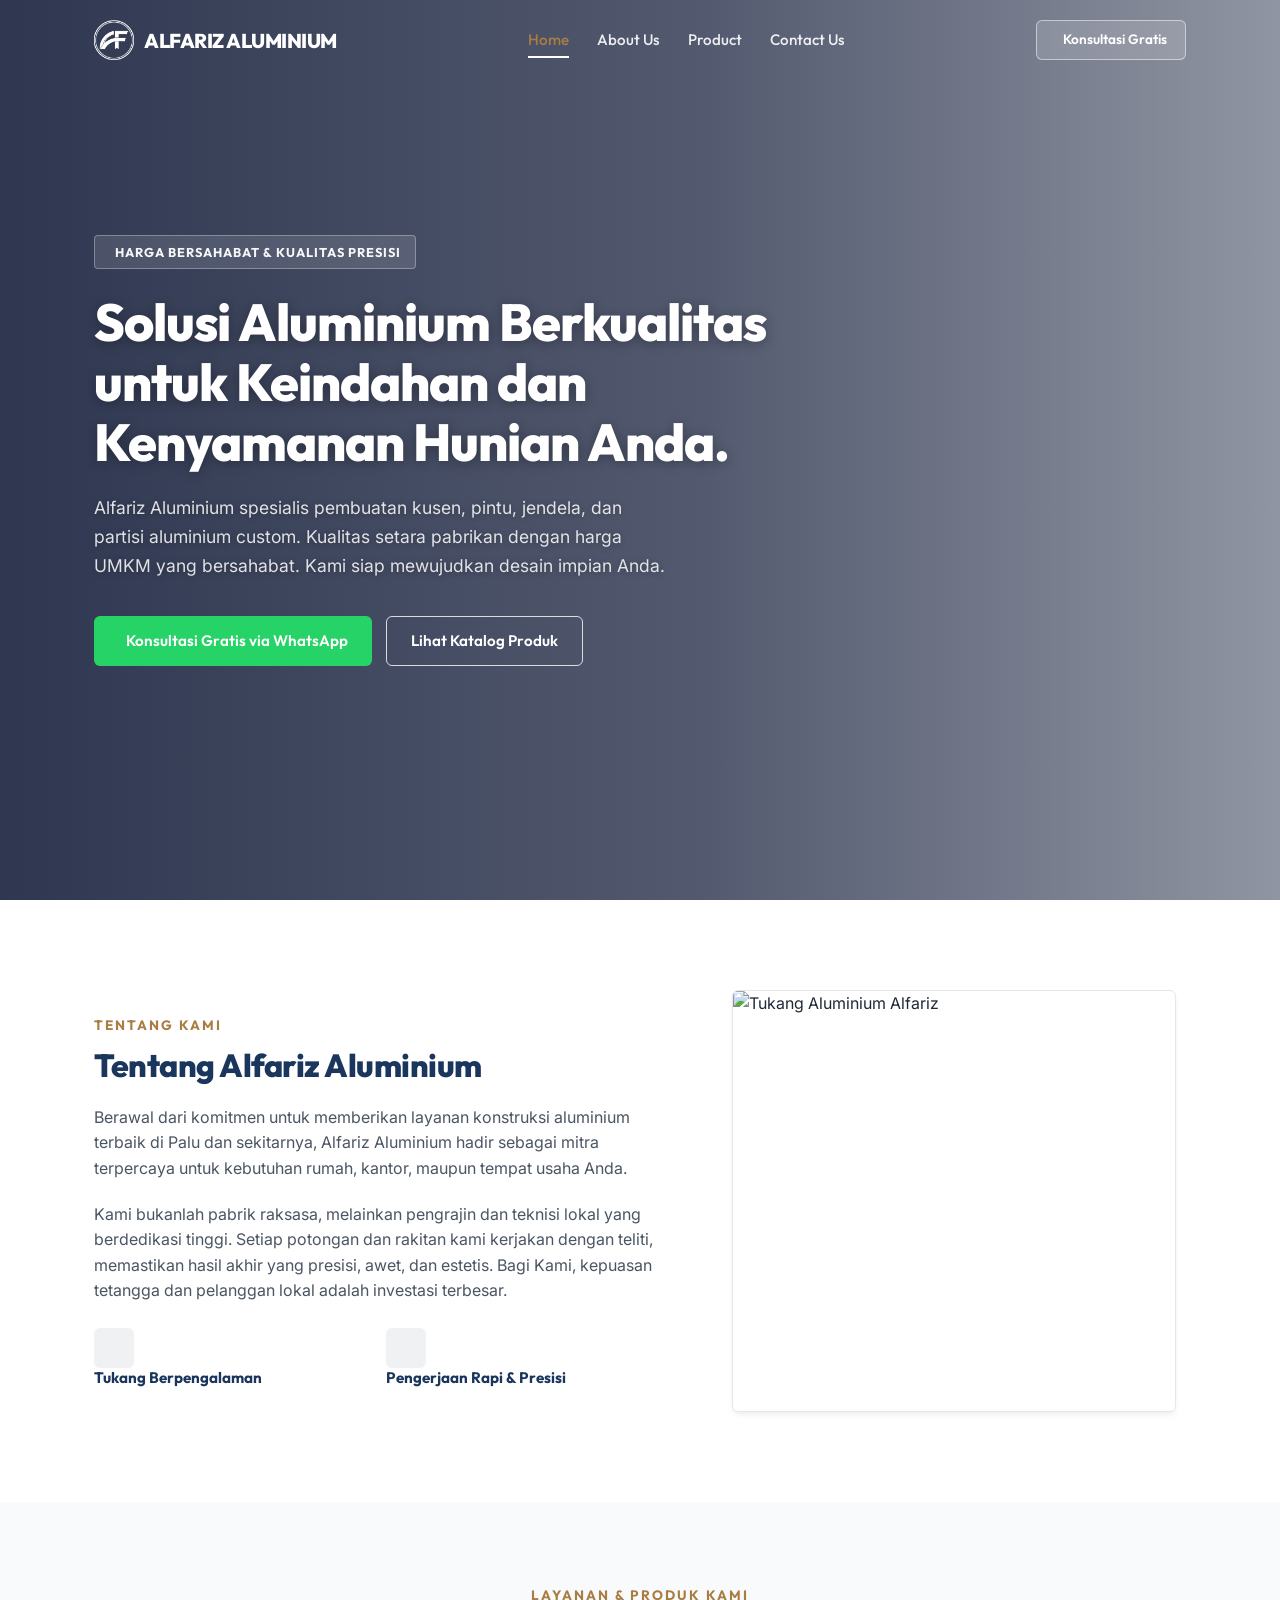
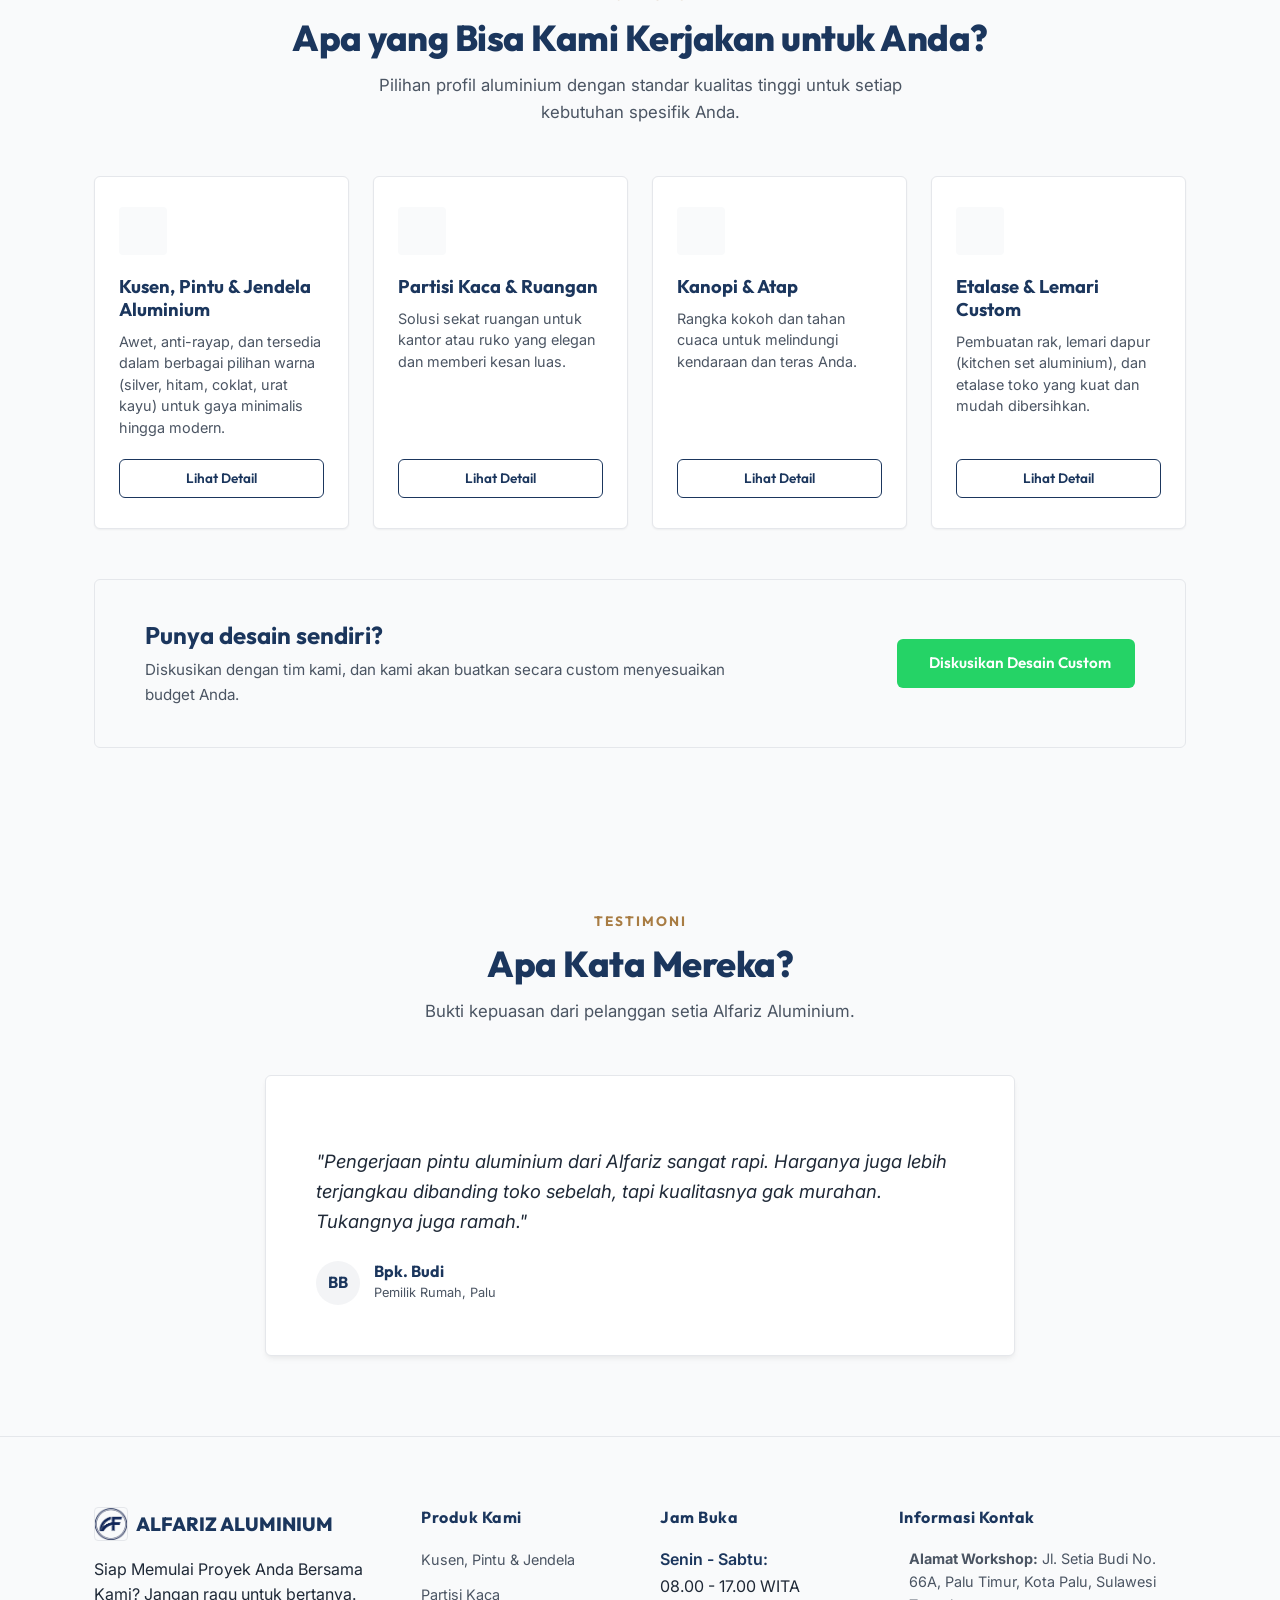
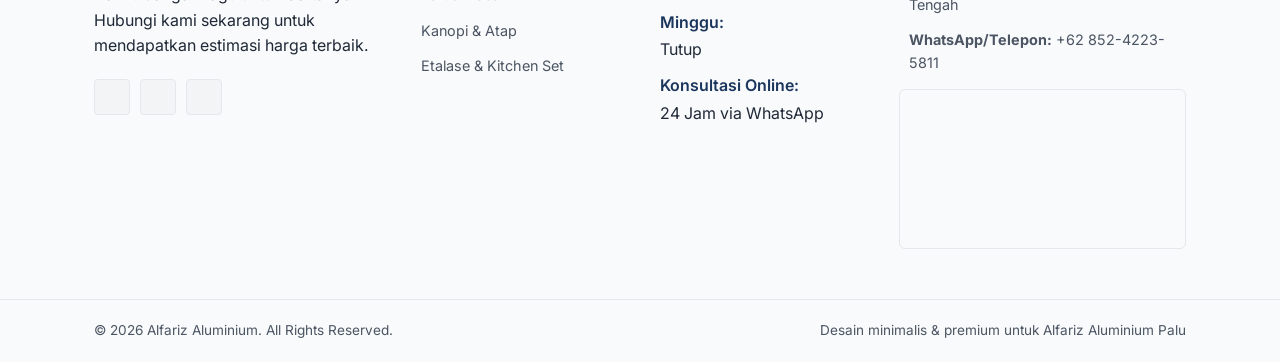
==== commit b2b17d38: "feat: implement site-wide navigation interactivity, add favicon, and create About and Product pages" ====
--- a/index.html
+++ b/index.html
@@ -17,6 +17,7 @@
       rel="stylesheet"
     />
     <link rel="stylesheet" href="style/style.css" />
+    <link rel="icon" type="image/x-icon" href="assets/favicon.ico" />
     <link
       rel="stylesheet"
       type="text/css"
--- a/style/style.css
+++ b/style/style.css
@@ -23,20 +23,52 @@
     0 4px 6px -1px rgba(0, 0, 0, 0.05), 0 2px 4px -1px rgba(0, 0, 0, 0.03);
   --shadow-lg:
     0 10px 15px -3px rgba(0, 0, 0, 0.05), 0 4px 6px -2px rgba(0, 0, 0, 0.02);
+  --primary-color: #1b365d;
+  --primary-dark: #0f1e36;
+  --accent-color: #a87c43;
+  --accent-hover: #8c6239;
+  --bg-main: #ffffff;
+  --bg-light: #f9fafb;
+  --text-main: #1f2937;
+  --text-muted: #4b5563;
+  --border-color: #e5e7eb;
+  --border-light: #f3f4f6;
+  --font-family: "Inter", sans-serif;
+  --font-title: "Outfit", sans-serif;
+  --container-width: 1140px;
+  --border-radius: 6px;
+  --border-radius-lg: 10px;
+  --transition-fast: 0.2s ease-in-out;
+  --transition-smooth: 0.35s ease-in-out;
+  --shadow-sm: 0 1px 2px 0 rgba(0, 0, 0, 0.05);
+  --shadow-md:
+    0 4px 6px -1px rgba(0, 0, 0, 0.05), 0 2px 4px -1px rgba(0, 0, 0, 0.03);
+  --shadow-lg:
+    0 10px 15px -3px rgba(0, 0, 0, 0.05), 0 4px 6px -2px rgba(0, 0, 0, 0.02);
 }
 
 * {
   padding: 0;
   margin: 0;
   box-sizing: border-box;
+  padding: 0;
+  margin: 0;
+  box-sizing: border-box;
 }
 
 html {
   scroll-behavior: smooth;
   font-size: 16px;
+  scroll-behavior: smooth;
+  font-size: 16px;
 }
 
 body {
+  font-family: var(--font-family);
+  color: var(--text-main);
+  line-height: 1.6;
+  background-color: var(--bg-main);
+  overflow-x: hidden;
   font-family: var(--font-family);
   color: var(--text-main);
   line-height: 1.6;
@@ -54,9 +86,15 @@
   color: var(--primary-color);
   font-weight: 700;
   line-height: 1.25;
+  font-family: var(--font-title);
+  color: var(--primary-color);
+  font-weight: 700;
+  line-height: 1.25;
 }
 
 p {
+  font-family: var(--font-family);
+  font-weight: 400;
   font-family: var(--font-family);
   font-weight: 400;
 }
@@ -66,29 +104,40 @@
   margin: 0 auto;
   padding: 0 24px;
   width: 100%;
+  max-width: var(--container-width);
+  margin: 0 auto;
+  padding: 0 24px;
+  width: 100%;
 }
 
 .section {
   padding: 80px 0;
+  padding: 80px 0;
 }
 
 .bg-light {
   background-color: var(--bg-light);
+  background-color: var(--bg-light);
 }
 
 .text-center {
   text-align: center;
+  text-align: center;
 }
 
 .text-left {
   text-align: left !important;
+  text-align: left !important;
 }
 
 .text-accent {
   color: var(--accent-color);
+  color: var(--accent-color);
 }
 
 .section-header {
+  text-align: center;
+  margin-bottom: 50px;
   text-align: center;
   margin-bottom: 50px;
 }
@@ -102,6 +151,14 @@
   letter-spacing: 2px;
   text-transform: uppercase;
   margin-bottom: 8px;
+  display: inline-block;
+  color: var(--accent-color);
+  font-family: var(--font-title);
+  font-size: 0.85rem;
+  font-weight: 700;
+  letter-spacing: 2px;
+  text-transform: uppercase;
+  margin-bottom: 8px;
 }
 
 .section-title {
@@ -110,9 +167,18 @@
   color: var(--primary-color);
   letter-spacing: -0.5px;
   margin-bottom: 12px;
+  font-size: 2.25rem;
+  font-weight: 800;
+  color: var(--primary-color);
+  letter-spacing: -0.5px;
+  margin-bottom: 12px;
 }
 
 .section-desc {
+  color: var(--text-muted);
+  font-size: 1.05rem;
+  max-width: 600px;
+  margin: 0 auto;
   color: var(--text-muted);
   font-size: 1.05rem;
   max-width: 600px;
@@ -137,29 +203,53 @@
   transition: var(--transition-fast);
   cursor: pointer;
   border: none;
+  display: inline-flex;
+  align-items: center;
+  justify-content: center;
+  gap: 8px;
+  padding: 12px 24px;
+  font-family: var(--font-title);
+  font-weight: 600;
+  font-size: 0.95rem;
+  text-decoration: none;
+  border-radius: var(--border-radius);
+  transition: var(--transition-fast);
+  cursor: pointer;
+  border: none;
 }
 
 .btn-primary {
   background-color: var(--primary-color);
   color: var(--bg-main);
+  background-color: var(--primary-color);
+  color: var(--bg-main);
 }
 
 .btn-primary:hover {
   background-color: var(--primary-dark);
   transform: translateY(-1px);
+  background-color: var(--primary-dark);
+  transform: translateY(-1px);
 }
 
 .btn-whatsapp {
   background-color: #25d366;
   color: var(--bg-main);
+  background-color: #25d366;
+  color: var(--bg-main);
 }
 
 .btn-whatsapp:hover {
   background-color: #128c7e;
   transform: translateY(-1px);
+  background-color: #128c7e;
+  transform: translateY(-1px);
 }
 
 .btn-outline {
+  background-color: transparent;
+  color: var(--primary-color);
+  border: 1.5px solid var(--primary-color);
   background-color: transparent;
   color: var(--primary-color);
   border: 1.5px solid var(--primary-color);
@@ -169,12 +259,18 @@
   background-color: var(--primary-color);
   color: var(--bg-main);
   transform: translateY(-1px);
+  background-color: var(--primary-color);
+  color: var(--bg-main);
+  transform: translateY(-1px);
 }
 
 .btn-outline-white {
   background-color: transparent;
   color: var(--bg-main);
   border: 1.5px solid rgba(255, 255, 255, 0.8);
+  background-color: transparent;
+  color: var(--bg-main);
+  border: 1.5px solid rgba(255, 255, 255, 0.8);
 }
 
 .btn-outline-white:hover {
@@ -182,9 +278,15 @@
   background-color: var(--bg-main);
   color: var(--primary-color);
   transform: translateY(-1px);
+  border-color: var(--bg-main);
+  background-color: var(--bg-main);
+  color: var(--primary-color);
+  transform: translateY(-1px);
 }
 
 .btn-sm {
+  padding: 8px 18px;
+  font-size: 0.85rem;
   padding: 8px 18px;
   font-size: 0.85rem;
 }
@@ -201,12 +303,26 @@
     background 0.35s ease,
     border-color 0.35s ease,
     box-shadow 0.35s ease;
+  background: transparent;
+  position: fixed;
+  width: 100%;
+  top: 0;
+  left: 0;
+  z-index: 1000;
+  border-bottom: 1px solid transparent;
+  transition:
+    background 0.35s ease,
+    border-color 0.35s ease,
+    box-shadow 0.35s ease;
 }
 
 .header.scrolled {
   background: var(--bg-main);
   border-bottom-color: var(--border-color);
   box-shadow: 0 2px 8px rgba(0, 0, 0, 0.06);
+  background: var(--bg-main);
+  border-bottom-color: var(--border-color);
+  box-shadow: 0 2px 8px rgba(0, 0, 0, 0.06);
 }
 
 .navbar {
@@ -214,9 +330,17 @@
   justify-content: space-between;
   align-items: center;
   height: 80px;
+  display: flex;
+  justify-content: space-between;
+  align-items: center;
+  height: 80px;
 }
 
 .mainlogo {
+  display: flex;
+  align-items: center;
+  text-decoration: none;
+  gap: 10px;
   display: flex;
   align-items: center;
   text-decoration: none;
@@ -233,6 +357,15 @@
   transition:
     background 0.35s ease,
     color 0.35s ease;
+  display: flex;
+  align-items: center;
+  justify-content: center;
+  filter: brightness(0) invert(1);
+  border-radius: 4px;
+  overflow: hidden;
+  transition:
+    background 0.35s ease,
+    color 0.35s ease;
 }
 
 .logo-icon img {
@@ -240,9 +373,14 @@
   height: 40px;
   object-fit: contain;
   display: block;
+  width: 40px;
+  height: 40px;
+  object-fit: contain;
+  display: block;
 }
 
 .header.scrolled .logo-icon {
+  color: var(--bg-main);
   color: var(--bg-main);
 }
 
@@ -255,9 +393,18 @@
   align-items: center;
   gap: 4px;
   transition: color 0.35s ease;
+  font-size: 1.25rem;
+  font-weight: 800;
+  letter-spacing: -0.5px;
+  color: var(--bg-main);
+  display: flex;
+  align-items: center;
+  gap: 4px;
+  transition: color 0.35s ease;
 }
 
 .header.scrolled .mainlogo h1 {
+  color: var(--primary-color);
   color: var(--primary-color);
 }
 
@@ -265,13 +412,19 @@
   font-weight: 400;
   color: rgba(255, 255, 255, 0.7);
   transition: color 0.35s ease;
+  font-weight: 400;
+  color: rgba(255, 255, 255, 0.7);
+  transition: color 0.35s ease;
 }
 
 .header.scrolled .mainlogo h1 span {
   color: var(--text-muted);
+  color: var(--text-muted);
 }
 
 .nav {
+  display: flex;
+  gap: 28px;
   display: flex;
   gap: 28px;
 }
@@ -285,19 +438,30 @@
   position: relative;
   padding: 6px 0;
   font-family: var(--font-title);
+  color: rgba(255, 255, 255, 0.9);
+  text-decoration: none;
+  font-weight: 500;
+  font-size: 0.95rem;
+  transition: var(--transition-fast);
+  position: relative;
+  padding: 6px 0;
+  font-family: var(--font-title);
 }
 
 .header.scrolled .nav a {
+  color: var(--text-main);
   color: var(--text-main);
 }
 
 .nav a:hover,
 .nav a.active {
   color: var(--bg-main);
+  color: var(--bg-main);
 }
 
 .header.scrolled .nav a:hover,
 .header.scrolled .nav a.active {
+  color: var(--accent-color);
   color: var(--accent-color);
 }
 
@@ -315,23 +479,36 @@
   left: 0;
   background-color: var(--bg-main);
   transition: var(--transition-fast);
+  content: "";
+  position: absolute;
+  width: 0;
+  height: 2px;
+  bottom: 0;
+  left: 0;
+  background-color: var(--bg-main);
+  transition: var(--transition-fast);
 }
 
 .header.scrolled .nav a::after {
+  background-color: var(--accent-color);
   background-color: var(--accent-color);
 }
 
 .nav a:hover::after,
 .nav a.active::after {
   width: 100%;
+  width: 100%;
 }
 
 .actbtn {
   display: flex;
   align-items: center;
+  display: flex;
+  align-items: center;
 }
 
 .mobileactbtn {
+  display: none;
   display: none;
 }
 
@@ -343,9 +520,17 @@
     background 0.35s ease,
     color 0.35s ease,
     border-color 0.35s ease;
+  background-color: rgba(255, 255, 255, 0.15);
+  color: var(--bg-main);
+  border: 1.5px solid rgba(255, 255, 255, 0.5);
+  transition:
+    background 0.35s ease,
+    color 0.35s ease,
+    border-color 0.35s ease;
 }
 
 .actbtn .btn-whatsapp:hover {
+  background-color: rgba(255, 255, 255, 0.25);
   background-color: rgba(255, 255, 255, 0.25);
 }
 
@@ -353,9 +538,13 @@
   background-color: #25d366;
   color: var(--bg-main);
   border-color: transparent;
+  background-color: #25d366;
+  color: var(--bg-main);
+  border-color: transparent;
 }
 
 .header.scrolled .actbtn .btn-whatsapp:hover {
+  background-color: #128c7e;
   background-color: #128c7e;
 }
 
@@ -367,13 +556,29 @@
   font-size: 1.5rem;
   cursor: pointer;
   transition: color 0.35s ease;
+  display: none;
+  background: transparent;
+  border: none;
+  color: var(--bg-main);
+  font-size: 1.5rem;
+  cursor: pointer;
+  transition: color 0.35s ease;
 }
 
 .header.scrolled .mobile-nav-toggle {
   color: var(--primary-color);
+  color: var(--primary-color);
 }
 
 .hero {
+  position: relative;
+  height: 100vh;
+  min-height: 620px;
+  display: flex;
+  align-items: center;
+  background-size: cover;
+  background-position: center;
+  background-repeat: no-repeat;
   position: relative;
   height: 100vh;
   min-height: 620px;
@@ -390,12 +595,20 @@
   left: 0;
   width: 100%;
   height: 100%;
-  background: linear-gradient(
-    to right,
-    rgba(10, 20, 50, 0.85) 0%,
-    rgba(10, 20, 50, 0.7) 55%,
-    rgba(10, 20, 50, 0.45) 100%
-  );
+  background: linear-gradient(to right,
+      rgba(10, 20, 50, 0.85) 0%,
+      rgba(10, 20, 50, 0.7) 55%,
+      rgba(10, 20, 50, 0.45) 100%);
+  z-index: 1;
+  position: absolute;
+  top: 0;
+  left: 0;
+  width: 100%;
+  height: 100%;
+  background: linear-gradient(to right,
+      rgba(10, 20, 50, 0.85) 0%,
+      rgba(10, 20, 50, 0.7) 55%,
+      rgba(10, 20, 50, 0.45) 100%);
   z-index: 1;
 }
 
@@ -403,9 +616,13 @@
   position: relative;
   z-index: 2;
   padding: 0 24px;
+  position: relative;
+  z-index: 2;
+  padding: 0 24px;
 }
 
 .hero-text-box {
+  max-width: 680px;
   max-width: 680px;
 }
 
@@ -424,6 +641,20 @@
   margin-bottom: 24px;
   letter-spacing: 1px;
   text-transform: uppercase;
+  display: inline-flex;
+  align-items: center;
+  gap: 6px;
+  padding: 6px 14px;
+  background-color: rgba(255, 255, 255, 0.12);
+  color: rgba(255, 255, 255, 0.95);
+  border: 1px solid rgba(255, 255, 255, 0.3);
+  border-radius: 4px;
+  font-size: 0.8rem;
+  font-weight: 700;
+  font-family: var(--font-title);
+  margin-bottom: 24px;
+  letter-spacing: 1px;
+  text-transform: uppercase;
 }
 
 .hero-title {
@@ -434,6 +665,13 @@
   letter-spacing: -1px;
   color: #ffffff;
   text-shadow: 0 2px 12px rgba(0, 0, 0, 0.3);
+  font-size: 3.25rem;
+  font-weight: 800;
+  line-height: 1.15;
+  margin-bottom: 20px;
+  letter-spacing: -1px;
+  color: #ffffff;
+  text-shadow: 0 2px 12px rgba(0, 0, 0, 0.3);
 }
 
 .hero-subtitle {
@@ -443,9 +681,18 @@
   line-height: 1.65;
   max-width: 580px;
   text-shadow: 0 1px 6px rgba(0, 0, 0, 0.3);
+  font-size: 1.1rem;
+  color: rgba(255, 255, 255, 0.85);
+  margin-bottom: 36px;
+  line-height: 1.65;
+  max-width: 580px;
+  text-shadow: 0 1px 6px rgba(0, 0, 0, 0.3);
 }
 
 .hero-actions {
+  display: flex;
+  gap: 14px;
+  flex-wrap: wrap;
   display: flex;
   gap: 14px;
   flex-wrap: wrap;
@@ -456,14 +703,23 @@
   grid-template-columns: 1.1fr 0.9fr;
   gap: 60px;
   align-items: center;
+  display: grid;
+  grid-template-columns: 1.1fr 0.9fr;
+  gap: 60px;
+  align-items: center;
 }
 
 .about-content h3 {
   margin-bottom: 20px;
   font-size: 2rem;
+  margin-bottom: 20px;
+  font-size: 2rem;
 }
 
 .about-content p {
+  font-size: 1rem;
+  color: var(--text-muted);
+  margin-bottom: 20px;
   font-size: 1rem;
   color: var(--text-muted);
   margin-bottom: 20px;
@@ -474,19 +730,18 @@
   grid-template-columns: 1fr 1fr;
   gap: 16px;
   margin-top: 24px;
+  display: grid;
+  grid-template-columns: 1fr 1fr;
+  gap: 16px;
+  margin-top: 24px;
 }
 
 .highlight-item {
   display: flex;
   align-items: center;
-  justify-content: center;
   gap: 10px;
-}
-
-.highlight-item-a {
-  display: flex;
-  align-items: center;
-  justify-content: center;
+  display: flex;
+  align-items: center;
   gap: 10px;
 }
 
@@ -500,17 +755,29 @@
   align-items: center;
   justify-content: center;
   font-size: 1.15rem;
+  width: 34px;
+  height: 34px;
+  border-radius: 4px;
+  background-color: rgba(27, 54, 93, 0.05);
+  color: var(--primary-color);
+  display: flex;
+  align-items: center;
+  justify-content: center;
+  font-size: 1.15rem;
 }
 
 .highlight-text h5 {
   font-size: 0.95rem;
   color: var(--primary-color);
   font-weight: 700;
-  display: flex;
-  align-items: center;
+  font-size: 0.95rem;
+  color: var(--primary-color);
+  font-weight: 700;
 }
 
 .about-img-box {
+  position: relative;
+  padding: 10px;
   position: relative;
   padding: 10px;
 }
@@ -520,6 +787,10 @@
   border-radius: var(--border-radius);
   box-shadow: var(--shadow-md);
   border: 1px solid var(--border-color);
+  overflow: hidden;
+  border-radius: var(--border-radius);
+  box-shadow: var(--shadow-md);
+  border: 1px solid var(--border-color);
 }
 
 .about-img {
@@ -527,9 +798,16 @@
   height: 420px;
   object-fit: cover;
   display: block;
+  width: 100%;
+  height: 420px;
+  object-fit: cover;
+  display: block;
 }
 
 .grid-4 {
+  display: grid;
+  grid-template-columns: repeat(4, 1fr);
+  gap: 24px;
   display: grid;
   grid-template-columns: repeat(4, 1fr);
   gap: 24px;
@@ -545,9 +823,21 @@
   flex-direction: column;
   height: 100%;
   box-shadow: var(--shadow-sm);
+  background: var(--bg-main);
+  border: 1px solid var(--border-color);
+  border-radius: var(--border-radius);
+  padding: 30px 24px;
+  transition: var(--transition-fast);
+  display: flex;
+  flex-direction: column;
+  height: 100%;
+  box-shadow: var(--shadow-sm);
 }
 
 .service-card:hover {
+  border-color: var(--accent-color);
+  box-shadow: var(--shadow-md);
+  transform: translateY(-2px);
   border-color: var(--accent-color);
   box-shadow: var(--shadow-md);
   transform: translateY(-2px);
@@ -565,19 +855,39 @@
   font-size: 1.5rem;
   margin-bottom: 20px;
   transition: var(--transition-fast);
+  width: 48px;
+  height: 48px;
+  border-radius: 4px;
+  background-color: var(--bg-light);
+  color: var(--primary-color);
+  display: flex;
+  align-items: center;
+  justify-content: center;
+  font-size: 1.5rem;
+  margin-bottom: 20px;
+  transition: var(--transition-fast);
 }
 
 .service-card:hover .service-icon {
   background-color: var(--primary-color);
   color: var(--bg-main);
+  background-color: var(--primary-color);
+  color: var(--bg-main);
 }
 
 .service-card h4 {
   font-size: 1.15rem;
   margin-bottom: 10px;
+  font-size: 1.15rem;
+  margin-bottom: 10px;
 }
 
 .service-card p {
+  color: var(--text-muted);
+  font-size: 0.9rem;
+  margin-bottom: 20px;
+  flex-grow: 1;
+  line-height: 1.5;
   color: var(--text-muted);
   font-size: 0.9rem;
   margin-bottom: 20px;
@@ -595,9 +905,19 @@
   text-decoration: none;
   font-size: 0.9rem;
   margin-top: auto;
+  display: inline-flex;
+  align-items: center;
+  gap: 6px;
+  font-family: var(--font-title);
+  color: var(--accent-color);
+  font-weight: 700;
+  text-decoration: none;
+  font-size: 0.9rem;
+  margin-top: auto;
 }
 
 .service-link:hover {
+  color: var(--accent-hover);
   color: var(--accent-hover);
 }
 
@@ -611,9 +931,21 @@
   align-items: center;
   justify-content: space-between;
   gap: 30px;
+  margin-top: 50px;
+  background-color: var(--bg-light);
+  border: 1px solid var(--border-color);
+  border-radius: var(--border-radius);
+  padding: 40px 50px;
+  display: flex;
+  align-items: center;
+  justify-content: space-between;
+  gap: 30px;
 }
 
 .custom-promo-text h4 {
+  font-size: 1.5rem;
+  margin-bottom: 8px;
+  color: var(--primary-color);
   font-size: 1.5rem;
   margin-bottom: 8px;
   color: var(--primary-color);
@@ -623,9 +955,15 @@
   color: var(--text-muted);
   font-size: 0.95rem;
   max-width: 600px;
+  color: var(--text-muted);
+  font-size: 0.95rem;
+  max-width: 600px;
 }
 
 .why-grid {
+  display: grid;
+  grid-template-columns: repeat(4, 1fr);
+  gap: 24px;
   display: grid;
   grid-template-columns: repeat(4, 1fr);
   gap: 24px;
@@ -637,6 +975,11 @@
   padding: 24px;
   border-radius: var(--border-radius);
   box-shadow: var(--shadow-sm);
+  background: var(--bg-main);
+  border: 1px solid var(--border-color);
+  padding: 24px;
+  border-radius: var(--border-radius);
+  box-shadow: var(--shadow-sm);
 }
 
 .why-icon-box {
@@ -650,14 +993,29 @@
   justify-content: center;
   font-size: 1.3rem;
   margin-bottom: 16px;
+  width: 40px;
+  height: 40px;
+  border-radius: 4px;
+  background-color: rgba(168, 124, 67, 0.08);
+  color: var(--accent-color);
+  display: flex;
+  align-items: center;
+  justify-content: center;
+  font-size: 1.3rem;
+  margin-bottom: 16px;
 }
 
 .why-item h4 {
   font-size: 1.1rem;
   margin-bottom: 8px;
+  font-size: 1.1rem;
+  margin-bottom: 8px;
 }
 
 .why-item p {
+  font-size: 0.85rem;
+  color: var(--text-muted);
+  line-height: 1.5;
   font-size: 0.85rem;
   color: var(--text-muted);
   line-height: 1.5;
@@ -672,6 +1030,14 @@
   padding: 50px;
   box-shadow: var(--shadow-md);
   position: relative;
+  max-width: 750px;
+  margin: 0 auto;
+  background: var(--bg-main);
+  border: 1px solid var(--border-color);
+  border-radius: var(--border-radius);
+  padding: 50px;
+  box-shadow: var(--shadow-md);
+  position: relative;
 }
 
 .testimonial-quote-icon {
@@ -683,9 +1049,23 @@
   line-height: 1;
   z-index: 1;
   opacity: 0.5;
+  position: absolute;
+  top: 30px;
+  right: 40px;
+  font-size: 4rem;
+  color: var(--border-light);
+  line-height: 1;
+  z-index: 1;
+  opacity: 0.5;
 }
 
 .testimonial-rating {
+  display: flex;
+  gap: 4px;
+  color: #fbbf24;
+  /* Star Yellow */
+  font-size: 1.1rem;
+  margin-bottom: 20px;
   display: flex;
   gap: 4px;
   color: #fbbf24;
@@ -702,9 +1082,19 @@
   font-style: italic;
   position: relative;
   z-index: 2;
+  font-size: 1.15rem;
+  color: var(--text-main);
+  line-height: 1.65;
+  margin-bottom: 24px;
+  font-style: italic;
+  position: relative;
+  z-index: 2;
 }
 
 .testimonial-author {
+  display: flex;
+  align-items: center;
+  gap: 14px;
   display: flex;
   align-items: center;
   gap: 14px;
@@ -721,14 +1111,28 @@
   font-weight: 700;
   font-family: var(--font-title);
   color: var(--primary-color);
+  width: 44px;
+  height: 44px;
+  border-radius: 50%;
+  background-color: var(--border-light);
+  display: flex;
+  align-items: center;
+  justify-content: center;
+  font-weight: 700;
+  font-family: var(--font-title);
+  color: var(--primary-color);
 }
 
 .author-info h5 {
   font-size: 1rem;
   margin-bottom: 2px;
+  font-size: 1rem;
+  margin-bottom: 2px;
 }
 
 .author-info p {
+  font-size: 0.8rem;
+  color: var(--text-muted);
   font-size: 0.8rem;
   color: var(--text-muted);
 }
@@ -738,9 +1142,14 @@
   color: var(--text-main);
   padding-top: 70px;
   border-top: 1px solid var(--border-color);
+  background-color: var(--bg-light);
+  color: var(--text-main);
+  padding-top: 70px;
+  border-top: 1px solid var(--border-color);
 }
 
 .footer-top {
+  margin-bottom: 50px;
   margin-bottom: 50px;
 }
 
@@ -750,9 +1159,22 @@
   gap: 8px;
   text-decoration: none;
   margin-bottom: 16px;
+  display: flex;
+  align-items: center;
+  gap: 8px;
+  text-decoration: none;
+  margin-bottom: 16px;
 }
 
 .footer-logo-icon {
+  width: 34px;
+  height: 34px;
+  display: flex;
+  align-items: center;
+  justify-content: center;
+  background-color: var(--bg-light);
+  border: 1px solid var(--border-color);
+  border-radius: 4px;
   width: 34px;
   height: 34px;
   display: flex;
@@ -768,9 +1190,16 @@
   height: 100%;
   object-fit: contain;
   display: block;
+  width: 100%;
+  height: 100%;
+  object-fit: contain;
+  display: block;
 }
 
 .footer-logo h2 {
+  color: var(--primary-color);
+  font-size: 1.2rem;
+  font-weight: 800;
   color: var(--primary-color);
   font-size: 1.2rem;
   font-weight: 800;
@@ -780,6 +1209,9 @@
   display: grid;
   grid-template-columns: 1.3fr 0.9fr 0.9fr 1.3fr;
   gap: 40px;
+  display: grid;
+  grid-template-columns: 1.3fr 0.9fr 0.9fr 1.3fr;
+  gap: 40px;
 }
 
 .footer-col h4 {
@@ -788,13 +1220,20 @@
   margin-bottom: 20px;
   font-weight: 700;
   letter-spacing: 0.5px;
+  color: var(--primary-color);
+  font-size: 1rem;
+  margin-bottom: 20px;
+  font-weight: 700;
+  letter-spacing: 0.5px;
 }
 
 .footer-col ul {
   list-style: none;
+  list-style: none;
 }
 
 .footer-col ul li {
+  margin-bottom: 10px;
   margin-bottom: 10px;
 }
 
@@ -803,9 +1242,14 @@
   text-decoration: none;
   font-size: 0.9rem;
   transition: var(--transition-fast);
+  color: var(--text-muted);
+  text-decoration: none;
+  font-size: 0.9rem;
+  transition: var(--transition-fast);
 }
 
 .footer-col ul a:hover {
+  color: var(--accent-color);
   color: var(--accent-color);
 }
 
@@ -816,9 +1260,18 @@
   margin-bottom: 12px;
   font-size: 0.9rem;
   color: var(--text-muted);
+  display: flex;
+  align-items: flex-start;
+  gap: 10px;
+  margin-bottom: 12px;
+  font-size: 0.9rem;
+  color: var(--text-muted);
 }
 
 .contact-item i {
+  color: var(--accent-color);
+  font-size: 1.1rem;
+  margin-top: 2px;
   color: var(--accent-color);
   font-size: 1.1rem;
   margin-top: 2px;
@@ -830,9 +1283,18 @@
   border: 1px solid var(--border-color);
   height: 160px;
   margin-top: 15px;
+  border-radius: var(--border-radius);
+  overflow: hidden;
+  border: 1px solid var(--border-color);
+  height: 160px;
+  margin-top: 15px;
 }
 
 .map-wrapper iframe {
+  width: 100%;
+  height: 100%;
+  border: 0;
+  display: block;
   width: 100%;
   height: 100%;
   border: 0;
@@ -845,9 +1307,19 @@
   font-size: 0.85rem;
   color: var(--text-muted);
   border-top: 1px solid var(--border-color);
+  background-color: var(--bg-light);
+  padding: 20px 0;
+  font-size: 0.85rem;
+  color: var(--text-muted);
+  border-top: 1px solid var(--border-color);
 }
 
 .footer-bottom .container {
+  display: flex;
+  justify-content: space-between;
+  align-items: center;
+  flex-wrap: wrap;
+  gap: 16px;
   display: flex;
   justify-content: space-between;
   align-items: center;
@@ -874,11 +1346,9 @@
 .page-hero-overlay {
   position: absolute;
   inset: 0;
-  background: linear-gradient(
-    135deg,
-    rgba(15, 30, 54, 0.95) 0%,
-    rgba(27, 54, 93, 0.88) 100%
-  );
+  background: linear-gradient(135deg,
+      rgba(15, 30, 54, 0.95) 0%,
+      rgba(27, 54, 93, 0.88) 100%);
   z-index: 1;
 }
 
@@ -920,6 +1390,39 @@
   max-width: 600px;
   line-height: 1.65;
   margin-bottom: 28px;
+  margin-left: auto;
+  margin-right: auto;
+}
+
+.breadcrumb {
+  display: flex;
+  align-items: center;
+  gap: 8px;
+  font-size: 0.88rem;
+  font-family: var(--font-title);
+}
+
+.breadcrumb a {
+  color: rgba(255, 255, 255, 0.6);
+  text-decoration: none;
+  display: flex;
+  align-items: center;
+  gap: 5px;
+  transition: var(--transition-fast);
+}
+
+.breadcrumb a:hover {
+  color: var(--accent-color);
+}
+
+.breadcrumb span {
+  color: rgba(255, 255, 255, 0.85);
+  font-weight: 600;
+}
+
+.breadcrumb-sep {
+  color: rgba(255, 255, 255, 0.35);
+  font-size: 0.75rem;
 }
 
 .about-stats {
@@ -968,14 +1471,6 @@
   border-bottom: 1px solid var(--border-light);
 }
 
-.highlight-item-a{
-  display: flex;
-  align-items: center;
-  gap: 14px;
-  padding: 16px 0;
-  border-bottom: 1px solid var(--border-light);
-}
-
 .about-highlights .highlight-item:last-child {
   border-bottom: none;
 }
@@ -1069,16 +1564,267 @@
   border-color: var(--primary-color);
 }
 
+.page-hero {
+  position: relative;
+  background-color: var(--primary-color);
+  padding: 130px 0 70px;
+  overflow: hidden;
+}
+
+.page-hero::before {
+  content: "";
+  position: absolute;
+  inset: 0;
+  background: url("../assets/hero.webp") center / cover no-repeat;
+  opacity: 0.08;
+  z-index: 0;
+}
+
+.page-hero-overlay {
+  position: absolute;
+  inset: 0;
+  background: linear-gradient(135deg,
+      rgba(15, 30, 54, 0.95) 0%,
+      rgba(27, 54, 93, 0.88) 100%);
+  z-index: 1;
+}
+
+.page-hero-content {
+  position: relative;
+  z-index: 2;
+}
+
+.page-hero-tag {
+  display: inline-flex;
+  align-items: center;
+  gap: 6px;
+  background-color: rgba(168, 124, 67, 0.2);
+  color: var(--accent-color);
+  border: 1px solid rgba(168, 124, 67, 0.4);
+  border-radius: 4px;
+  padding: 5px 14px;
+  font-size: 0.8rem;
+  font-weight: 700;
+  font-family: var(--font-title);
+  letter-spacing: 1.5px;
+  text-transform: uppercase;
+  margin-bottom: 20px;
+}
+
+.page-hero-title {
+  font-family: var(--font-title);
+  font-size: 2.8rem;
+  font-weight: 800;
+  color: #ffffff;
+  line-height: 1.2;
+  letter-spacing: -0.5px;
+  margin-bottom: 16px;
+}
+
+.page-hero-sub {
+  font-size: 1.05rem;
+  color: rgba(255, 255, 255, 0.75);
+  max-width: 600px;
+  line-height: 1.65;
+  margin-bottom: 28px;
+}
+
+.breadcrumb {
+  display: flex;
+  align-items: center;
+  gap: 8px;
+  font-size: 0.88rem;
+  font-family: var(--font-title);
+}
+
+.breadcrumb a {
+  color: rgba(255, 255, 255, 0.6);
+  text-decoration: none;
+  display: flex;
+  align-items: center;
+  gap: 5px;
+  transition: var(--transition-fast);
+}
+
+.breadcrumb a:hover {
+  color: var(--accent-color);
+}
+
+.breadcrumb span {
+  color: rgba(255, 255, 255, 0.85);
+  font-weight: 600;
+}
+
+.breadcrumb-sep {
+  color: rgba(255, 255, 255, 0.35);
+  font-size: 0.75rem;
+}
+
+.about-stats {
+  display: flex;
+  align-items: center;
+  justify-content: space-around;
+  background-color: var(--primary-color);
+  border-radius: var(--border-radius);
+  padding: 20px 24px;
+  margin-top: 16px;
+}
+
+.about-stat-item {
+  display: flex;
+  flex-direction: column;
+  align-items: center;
+  gap: 4px;
+}
+
+.stat-number {
+  font-family: var(--font-title);
+  font-size: 1.6rem;
+  font-weight: 800;
+  color: #ffffff;
+  line-height: 1;
+}
+
+.stat-label {
+  font-size: 0.78rem;
+  color: rgba(255, 255, 255, 0.65);
+  font-weight: 500;
+  text-align: center;
+}
+
+.about-stat-divider {
+  width: 1px;
+  height: 36px;
+  background-color: rgba(255, 255, 255, 0.2);
+}
+
+.about-highlights .highlight-item {
+  display: flex;
+  align-items: flex-start;
+  gap: 14px;
+  padding: 16px 0;
+  border-bottom: 1px solid var(--border-light);
+}
+
+.about-highlights .highlight-item:last-child {
+  border-bottom: none;
+}
+
+.about-highlights .highlight-icon {
+  width: 40px;
+  height: 40px;
+  flex-shrink: 0;
+  border-radius: 6px;
+  background-color: rgba(27, 54, 93, 0.07);
+  color: var(--primary-color);
+  display: flex;
+  align-items: center;
+  justify-content: center;
+  font-size: 1.25rem;
+}
+
+.about-highlights .highlight-text h5 {
+  font-size: 0.95rem;
+  color: var(--primary-color);
+  font-weight: 700;
+  margin-bottom: 3px;
+}
+
+.about-highlights .highlight-text p {
+  font-size: 0.85rem;
+  color: var(--text-muted);
+  margin: 0;
+  line-height: 1.5;
+}
+
+.cta-strip {
+  background-color: var(--primary-dark);
+  padding: 80px 0;
+}
+
+.cta-strip-inner {
+  display: flex;
+  align-items: center;
+  justify-content: space-between;
+  gap: 40px;
+  flex-wrap: wrap;
+}
+
+.cta-strip-text h3 {
+  font-size: 2rem;
+  font-weight: 800;
+  color: #ffffff;
+  margin-bottom: 10px;
+  line-height: 1.25;
+}
+
+.cta-strip-text p {
+  color: rgba(255, 255, 255, 0.7);
+  font-size: 1rem;
+  max-width: 520px;
+  line-height: 1.6;
+}
+
+.cta-strip-actions {
+  display: flex;
+  gap: 14px;
+  flex-wrap: wrap;
+  flex-shrink: 0;
+}
+
+.social-links {
+  display: flex;
+  gap: 10px;
+  margin-top: 20px;
+}
+
+.social-links a {
+  width: 36px;
+  height: 36px;
+  border-radius: 4px;
+  background-color: var(--border-light);
+  color: var(--text-muted);
+  display: flex;
+  align-items: center;
+  justify-content: center;
+  font-size: 1.1rem;
+  text-decoration: none;
+  transition: var(--transition-fast);
+  border: 1px solid var(--border-color);
+}
+
+.social-links a:hover {
+  background-color: var(--primary-color);
+  color: #ffffff;
+  border-color: var(--primary-color);
+}
+
 @media (max-width: 1024px) {
   .hero {
     height: 85vh;
   }
 
+  .hero {
+    height: 85vh;
+  }
+
   .hero-title {
     font-size: 2.5rem;
   }
 
+  .hero-title {
+    font-size: 2.5rem;
+  }
+
   .grid-4 {
+    grid-template-columns: repeat(2, 1fr);
+  }
+
+  .grid-4 {
+    grid-template-columns: repeat(2, 1fr);
+  }
+
+  .why-grid {
     grid-template-columns: repeat(2, 1fr);
   }
 
@@ -1091,13 +1837,27 @@
     gap: 40px;
   }
 
+  .about-layout {
+    grid-template-columns: 1fr;
+    gap: 40px;
+  }
+
   .footer-grid {
     grid-template-columns: repeat(2, 1fr);
     gap: 30px;
   }
+
+  .footer-grid {
+    grid-template-columns: repeat(2, 1fr);
+    gap: 30px;
+  }
 }
 
 @media (max-width: 768px) {
+  .navbar {
+    height: 70px;
+  }
+
   .navbar {
     height: 70px;
   }
@@ -1137,17 +1897,38 @@
     color: var(--text-main);
   }
 
+  .nav.active a {
+    color: var(--text-main);
+  }
+
   .nav a {
     padding: 12px 24px;
     border-bottom: 1px solid var(--border-light);
   }
 
+  .nav a {
+    padding: 12px 24px;
+    border-bottom: 1px solid var(--border-light);
+  }
+
   .nav a::after {
     display: none;
   }
 
+  .nav a::after {
+    display: none;
+  }
+
   .mobile-nav-toggle {
     display: block;
+  }
+
+  .mobile-nav-toggle {
+    display: block;
+  }
+
+  .actbtn {
+    display: none;
   }
 
   .actbtn {
@@ -1161,25 +1942,53 @@
     margin-top: 16px;
   }
 
+  .mobileactbtn {
+    display: flex;
+    align-items: center;
+    justify-content: center;
+    margin-top: 16px;
+  }
+
   .hero {
     height: 100dvh;
     min-height: 550px;
   }
 
+  .hero {
+    height: 100dvh;
+    min-height: 550px;
+  }
+
   .hero-overlay {
-    background: linear-gradient(
-      to bottom,
-      rgba(10, 20, 50, 0.8) 0%,
-      rgba(10, 20, 50, 0.75) 100%
-    );
+    background: linear-gradient(to bottom,
+        rgba(10, 20, 50, 0.8) 0%,
+        rgba(10, 20, 50, 0.75) 100%);
+  }
+
+  .hero-overlay {
+    background: linear-gradient(to bottom,
+        rgba(10, 20, 50, 0.8) 0%,
+        rgba(10, 20, 50, 0.75) 100%);
   }
 
   .hero-text-box {
     text-align: left;
   }
 
+  .hero-text-box {
+    text-align: left;
+  }
+
   .hero-title {
     font-size: 2.1rem;
+  }
+
+  .hero-title {
+    font-size: 2.1rem;
+  }
+
+  .hero-subtitle {
+    font-size: 1rem;
   }
 
   .hero-subtitle {
@@ -1189,6 +1998,16 @@
   .hero-actions {
     flex-direction: column;
     align-items: flex-start;
+  }
+
+  .hero-actions {
+    flex-direction: column;
+    align-items: flex-start;
+  }
+
+  .grid-4,
+  .why-grid {
+    grid-template-columns: 1fr;
   }
 
   .grid-4,
@@ -1202,16 +2021,44 @@
     text-align: center;
   }
 
+  .custom-promo-banner {
+    flex-direction: column;
+    padding: 30px;
+    text-align: center;
+  }
+
   .testimonial-container {
     padding: 30px 20px;
   }
 
+  .testimonial-container {
+    padding: 30px 20px;
+  }
+
   .testimonial-text {
     font-size: 1.05rem;
   }
 
+  .testimonial-text {
+    font-size: 1.05rem;
+  }
+
   .footer-grid {
     grid-template-columns: 1fr;
+  }
+
+  .footer-grid {
+    grid-template-columns: 1fr;
+  }
+
+  .footer-bottom .container {
+    flex-direction: column;
+    text-align: center;
+  }
+
+  .footer-bottom .container {
+    flex-direction: column;
+    text-align: center;
   }
 
   .footer-bottom .container {
@@ -1569,4 +2416,4 @@
   .prod-body {
     padding: 20px;
   }
-}
+}
